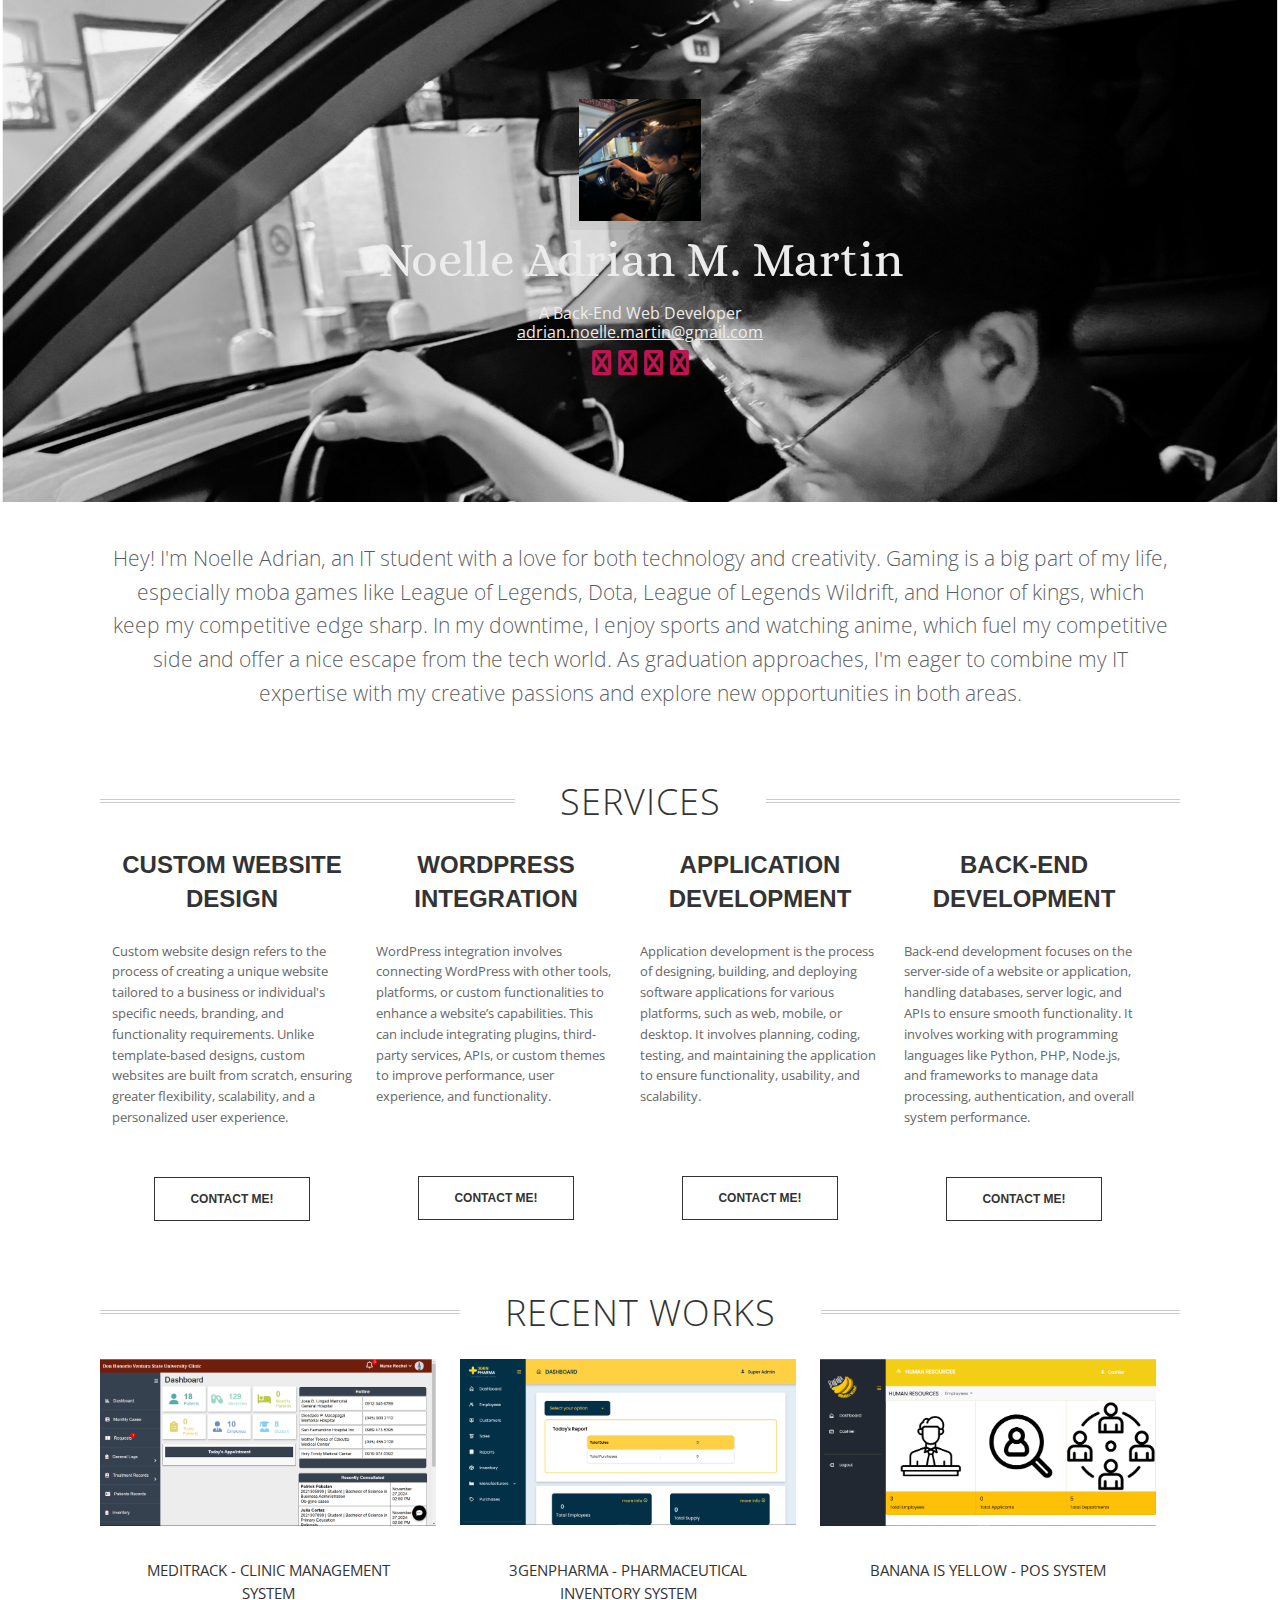
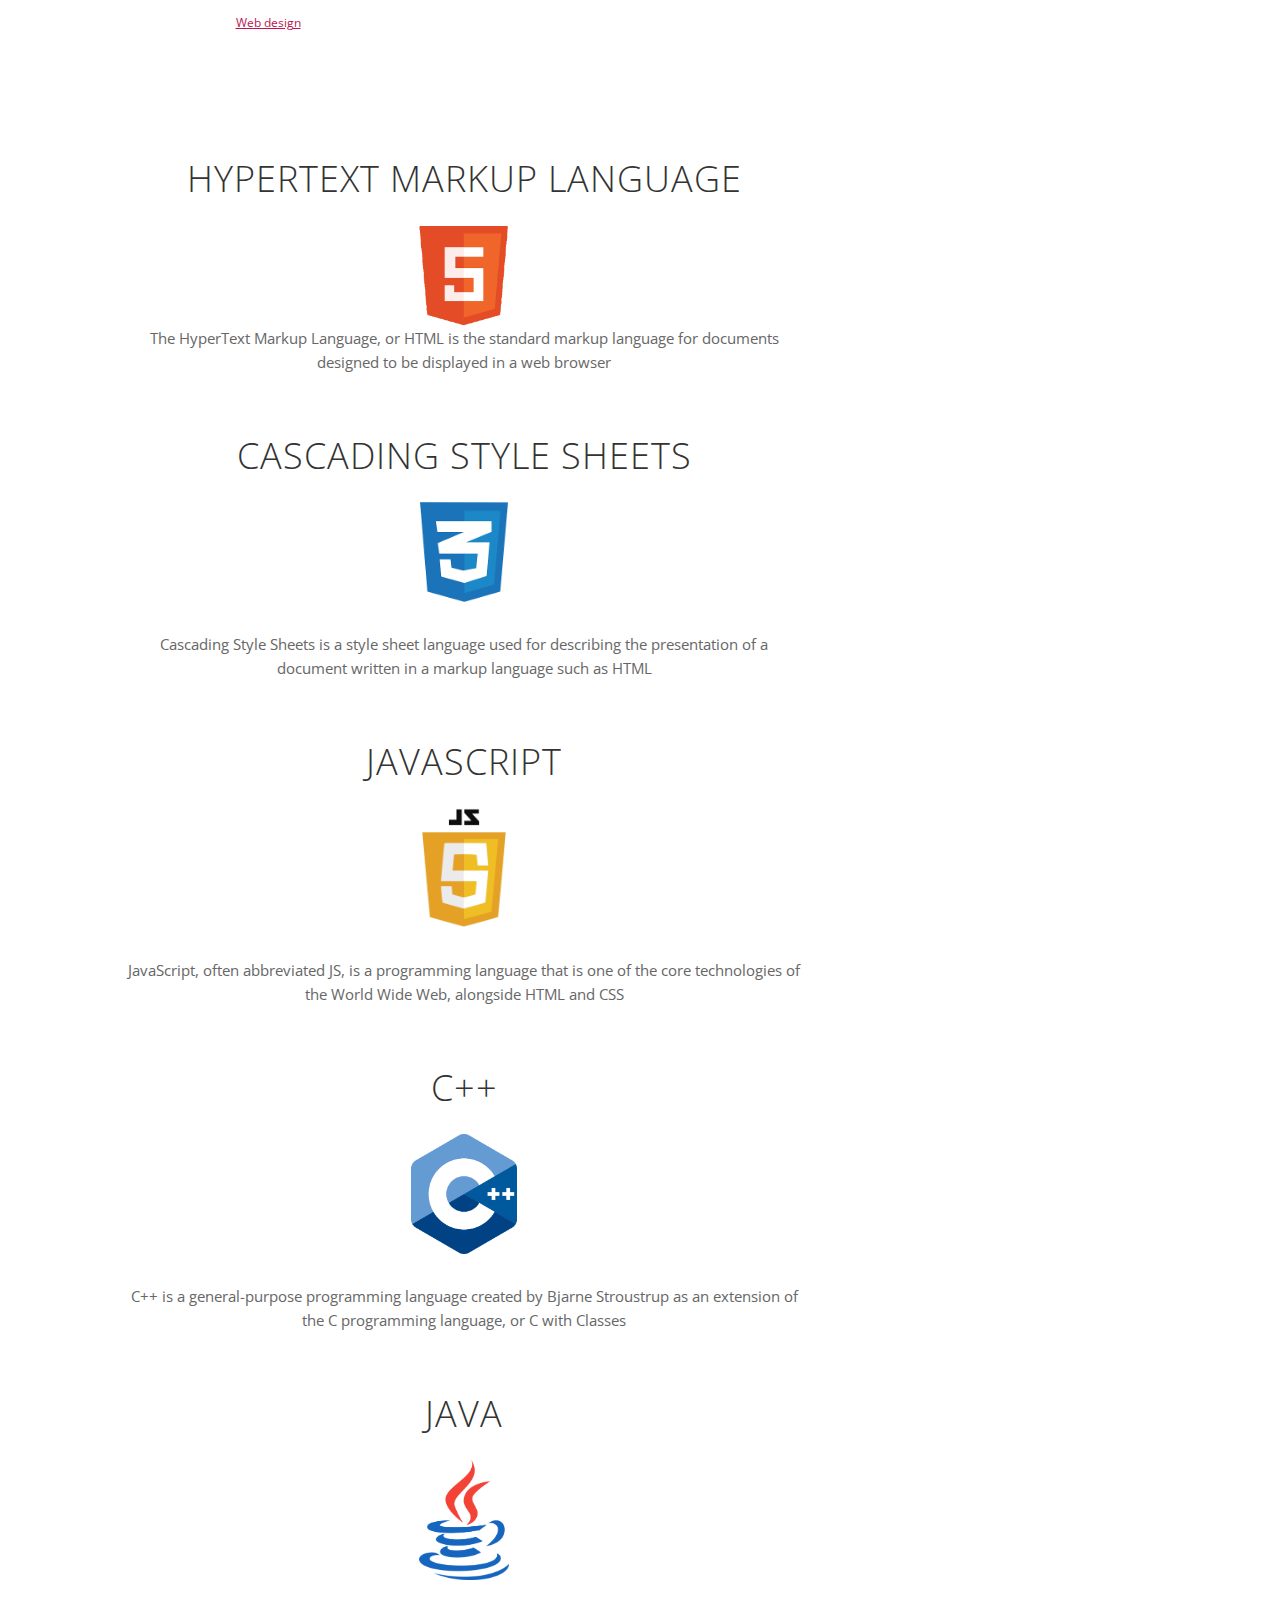
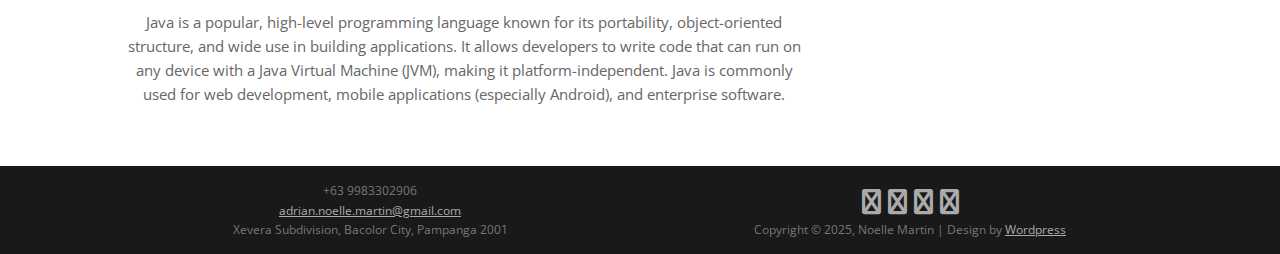
==== index.html @ 041eaebd "still not centered?" ====
<!DOCTYPE html>
<html lang="en">
<head>
	<meta charset="utf-8">
	<meta name="viewport"    content="width=device-width, initial-scale=1.0">
	<meta name="description" content="">
	<meta name="author"     >
	
	<title>Noelle`s Portfolio</title>

	<link rel="shortcut icon" href="assets/images/logo.png">

	<!-- Bootstrap -->
	<link href="https://cdn.jsdelivr.net/npm/bootstrap@5.3.0-alpha1/dist/css/bootstrap.min.css" rel="stylesheet">
	<!-- Icon font -->
	<link rel="icon" href="favicon.ico" type="image/x-icon"/>
	<link rel="shortcut icon" href="favicon.ico" type="image/x-icon"/>
	<link href="https://cdnjs.cloudflare.com/ajax/libs/font-awesome/6.0.0-beta3/css/all.min.css" rel="stylesheet">
	<!-- Fonts -->
	<link rel="stylesheet" href="https://fonts.googleapis.com/css2?family=Alice&family=Open+Sans:wght@300;400;700&display=swap">
	<!-- Custom styles -->
	<link rel="stylesheet" href="assets/css/styles.css">

	<!--[if lt IE 9]> <script src="assets/js/html5shiv.js"></script> <![endif]-->
</head>
<body class="home">

<header id="header">
	<div id="head" class="parallax" parallax-speed="2">
		<h1 id="logo" class="text-center">
			<img class="img-circle" src="assets/images/456413462_8106978022715924_6730389046754157224_n.jpg" alt="">
			<span class="title">Noelle Adrian M. Martin</span>
			<span class="tagline">A Back-End Web Developer<br>
				<a href="">adrian.noelle.martin@gmail.com</a></span>
				<p class="follow-me-icons">
					<a href="https://github.com/noellemrtnn"><i class="fa fa-github fa-2"></i></a>
					<a href="https://www.linkedin.com/in/noellemartin21/"><i class="fa fa-linkedin fa-2"></i></a>
					<a href="https://www.instagram.com/noellemrtnn/"><i class="fa fa-instagram fa-2"></i></a>
					<a href="https://www.facebook.com/noellemartin23/"><i class="fa fa-facebook fa-2"></i></a>
				</p>
		</h1>
	</div>
<!--
	<nav class="navbar navbar-default navbar-sticky">
		<div class="container-fluid">
			
			<div class="navbar-header">
				<button type="button" class="navbar-toggle" data-toggle="collapse" data-target="#bs-example-navbar-collapse-1"> <span class="sr-only">Toggle navigation</span> <span class="icon-bar"></span> <span class="icon-bar"></span> <span class="icon-bar"></span> </button>
			</div>
			
			<div class="navbar-collapse collapse">
				
				<ul class="nav navbar-nav">
					<li class="active"><a href="index.html">Home</a></li>
					<li><a href="about.html">About</a></li>
					<li><a href="blog.html">My Skills</a></li>
				</ul>
			
			</div>		
		</div>	
	</nav>
-->
</header>

<main id="main">

	<div class="container">
		
		<div class="row section topspace">
			<div class="col-md-12">
				<p class="lead text-center text-muted">
					Hey! I'm Noelle Adrian, an IT student with a love for both technology and creativity. 
					Gaming is a big part of my life, especially moba games like League of Legends, 
					Dota, League of Legends Wildrift, and Honor of kings, which keep my competitive edge sharp. In my downtime,
					 I enjoy sports and watching anime, which fuel my competitive side and offer a nice escape 
					 from the tech world. As graduation approaches, I'm eager to combine my IT expertise with 
					 my creative passions and explore new opportunities in both areas.</p>
			</div>
		</div> <!-- / section -->
		
		<div class="row section featured topspace">
			<h2 class="section-title"><span>Services</span></h2>
			<div class="row">
				<div class="col-sm-6 col-md-3">
					<h3 class="text-center">Custom website design</h3>
					<p>Custom website design refers to the process of creating a unique website tailored to 
						a business or individual's specific needs, branding, and functionality requirements. 
						Unlike template-based designs, custom websites are built from scratch, ensuring greater 
						flexibility, scalability, and a personalized user experience.</p><br>
					<p class="text-center"><a href="" class="btn btn-action">Contact Me!</a></p>
				</div>
				<div class="col-sm-6 col-md-3">
					<h3 class="text-center">Wordpress integration</h3>
					<p>WordPress integration involves connecting WordPress with other tools, platforms, or custom 
						functionalities to enhance a website’s capabilities. This can include integrating plugins, 
						third-party services, APIs, or custom themes to improve performance, user experience, and 
						functionality.&nbsp;&nbsp;&nbsp;&nbsp;&nbsp;&nbsp;&nbsp;&nbsp;&nbsp;&nbsp;&nbsp;&nbsp;</p><br><br>
					<p class="text-center"><a href="" class="btn btn-action">Contact Me!</a></p>
				</div>
				<div class="col-sm-6 col-md-3">
					<h3 class="text-center">Application development</h3>
					<p>Application development is the process of designing, building, and deploying software applications 
						for various platforms, such as web, mobile, or desktop. It involves planning, coding, testing, and 
						maintaining the application to ensure functionality, usability, and scalability.</p><br><br>
					<p class="text-center"><a href="" class="btn btn-action">Contact Me!</a></p>
				</div>
				<div class="col-sm-6 col-md-3">
					<h3 class="text-center">Back-End Development</h3>
					<p>Back-end development focuses on the server-side of a website or application, handling databases, 
						server logic, and APIs to ensure smooth functionality. It involves working with programming languages 
						like Python, PHP, Node.js, and frameworks to manage data processing, authentication, and overall system 
						performance.</p><br>
					<p class="text-center"><a href="" class="btn btn-action">Contact Me!</a></p>
				</div>
			</div>
		</div> <!-- / section -->
	
		<div class="row section recentworks topspace">
			
			<h2 class="section-title"><span>Recent Works</span></h2>
			
			<div class="thumbnails recentworks row">
				
				<div class="col-xs-12 col-sm-6 col-md-4 col-lg-4">
					<a class="thumbnail" href="https://dhvsumeditrack.com/">
						<span class="img">
							<img src="assets/images/meditrack.png" alt="">
							<span class="cover"><span class="more">See details &rarr;</span></span>
						</span>
						<span class="title">Meditrack - Clinic Management System</span>
					</a>
					<span class="details"><a href="https://dhvsumeditrack.com/">Web design</a></span>
					<h4></h4>
					<p></p>
				</div>
				
				<div class="col-xs-12 col-sm-6 col-md-4 col-lg-4">
					<a class="thumbnail" href="#">
						<span class="img">
							<img src="assets/images/3genpharma.png" alt="">
							<span class="cover"><span class="more">See details &rarr;</span></span>
						</span>
						<span class="title">3GENPHARMA - pharmaceutical inventory System</span>
					</a>
					<h4></h4>
					<p></p>
				</div>
				
				<div class="col-xs-12 col-sm-6 col-md-4 col-lg-4">
					<a class="thumbnail" href="#">
						<span class="img">
							<img src="assets/images/bananaisyellow.png" alt="">
							<span class="cover"><span class="more">See details &rarr;</span></span>
						</span>
						<span class="title">Banana is yellow - POS System</span>
					</a>
					<h4></h4>
					<p></p>
				</div>

		</div> <!-- /section -->

		<div class="row section topspace">
			
		</div> <!-- /section 

		<div class="row section clients topspace">
			<h2 class="section-title"><span>Clients</span></h2>
			<div class="col-lg-12">
				<p>
					<img src="assets/images/sample_clients.png" alt="">
				</p>
			</div>
		</div>  -->

	</div>	<!-- /container -->
	<div class="container" style="justify-content: center;">
		<div class="row topspace">
			<div class="col-sm-8 col-sm-offset-2">
															
				<article class="post">
					<header class="entry-header">
						<div class="entry-meta"> 
							<span class="posted-on"><time class="entry-date published" date="2013-09-27"></time></span>			
						</div>
						<h1 class="entry-title">HyperText Markup Language</h1>
					</header>
					<div class="entry-content" style="text-align: center;">
						<img src="assets/images/html.png" style="height: 100px;" alt="">
						<p>
							The HyperText Markup Language, or HTML is the standard markup 
							language for documents designed to be displayed in a web browser</p>
					</div>
				</article>
 				
 				<article class="post">
					<header class="entry-header">
 						<div class="entry-meta"> 
 							<span class="posted-on"><time class="entry-date published" date="2013-06-17"></time></span>			
 						</div> 
 						<h1 class="entry-title">Cascading Style Sheets</h1>
					</header> 
					<div class="entry-content" style="text-align: center;"> 
						<p><img alt="" src="assets/images/css.png" style="height: 100px;"></p>
						<p>
							Cascading Style Sheets is a style sheet language used for 
							describing the presentation of a document written in a markup language such 
							as HTML</p>
					</div>
				</article><!-- #post-## -->
											
				<article class="post">
					<header class="entry-header">
 						<div class="entry-meta"> 
 							<span class="posted-on"><time class="entry-date published" date="2013-06-17"></time></span>			
 						</div> 
 						<h1 class="entry-title">JavaScript</h1>
					</header> 
					<div class="entry-content" style="text-align: center;"> 
						<p><img alt="" src="assets/images/javascript.png" style="height: 120px;"></p>
						<p>
							JavaScript, often abbreviated JS, is a programming language that is one of 
							the core technologies of the World Wide Web, alongside HTML and CSS
						</p>
					</div>
				</article><!-- #post-## -->
											
				<article class="post">
					<header class="entry-header"> 
						<div class="entry-meta"> 
							<span class="posted-on"><time class="entry-date published" date="2013-04-04"></time></span>			
						</div>
						<h1 class="entry-title">C++</h1>
					</header>
					<div class="entry-content" style="text-align: center;">
						<p><img alt="" src="assets/images/c++.png" style="height: 120px;"></p>
						<p>C++ is a general-purpose programming language created by Bjarne Stroustrup as 
							an extension of the C programming language, or C with Classes</p>
					</div>
 				</article><!-- #post-## -->
											
				<article class="post">
					<header class="entry-header">
 						<div class="entry-meta"> 
 							<span class="posted-on"><time class="entry-date published" date="2013-03-20"></time></span>			
 						</div>
						<h1 class="entry-title">Java</h1>
					</header>
					<div class="entry-content" style="text-align: center;">
						<p><img alt="" src="assets/images/java.png" style="height: 120px;"></p>
						<p>Java is a popular, high-level programming language known for its portability, 
							object-oriented structure, and wide use in building applications. It allows developers 
							to write code that can run on any device with a Java Virtual Machine (JVM), making it 
							platform-independent. Java is commonly used for web development, mobile applications 
							(especially Android), and enterprise software.</p>
					</div>
				</article><!-- #post-## --> 
			</div> 
		</div>

	</div>

</main>

<footer id="underfooter">
	<div class="container">
		<div class="row">

			<div class="col-md-6 widget">
				<div class="widget-body">
					<p>+63 9983302906<br>
						<a href="mailto:#">adrian.noelle.martin@gmail.com</a><br>
						Xevera Subdivision, Bacolor City, Pampanga 2001
					</p>	
				</div>
			</div>

			<div class="col-md-6 widget">
				<div class="widget-body">
					<p class="text-right">
						
						<p class="follow-me-icons">
							<a href="https://github.com/noellemrtnn"><i class="fa fa-github fa-2"></i></a>
							<a href="https://www.linkedin.com/in/noellemartin21/"><i class="fa fa-linkedin fa-2"></i></a>
							<a href="https://www.instagram.com/noellemrtnn/"><i class="fa fa-instagram fa-2"></i></a>
							<a href="https://www.facebook.com/noellemartin23/"><i class="fa fa-facebook fa-2"></i></a>
						</p>
						Copyright &copy; 2025, Noelle Martin | Design by
						<a href="#" rel="designer">Wordpress</a> </p>
				</div>
			</div>

		</div> <!-- /row of widgets -->
	</div>
</footer>



<!-- JavaScript libs are placed at the end of the document so the pages load faster -->
<script src="https://code.jquery.com/jquery-3.6.0.min.js"></script>
<script src="https://cdn.jsdelivr.net/npm/bootstrap@5.3.0-alpha1/dist/js/bootstrap.bundle.min.js"></script>
<script src="assets/js/html5shiv.js"></script>
<script src="assets/js/template.js"></script>
</body>
</html>
---- assets/css/styles.css ----
html {
  font-size: 100%;
}
body {
  font-size: 15px;
  font-size: 0.9375rem;
  font-family: "Open sans", Helvetica, Arial, sans-serif;
  color: #666666;
  padding: 0;
}
.topspace {
  margin-top: 40px;
}
/*********************************************************************


                            Navigation in header


**********************************************************************/

.navbar {
  border-width: 1px 0;
  -webkit-border-radius: 0;
  -webkit-background-clip: padding-box;
  -moz-border-radius: 0;
  -moz-background-clip: padding;
  border-radius: 0;
  background-clip: padding-box;
  width: 100%;
}
.navbar.stick {
  position: fixed;
  top: 0;
  left: 0;
  opacity: .85;
}
.navbar-collapse {
  -webkit-border-radius: 0;
  -webkit-background-clip: padding-box;
  -moz-border-radius: 0;
  -moz-background-clip: padding;
  border-radius: 0;
  background-clip: padding-box;
  font-family: "Open sans", Helvetica, Arial, sans-serif;
  font-weight: 300;
  text-transform: uppercase;
}
.navbar-collapse .navbar-nav {
  float: none;
  margin: 0 auto;
  text-align: center;
}
.navbar-collapse .navbar-nav > li {
  float: none;
  display: inline-block;
}
.navbar-collapse .navbar-nav > li > a {
  padding: 20px 30px;
}
.dropdown ul.dropdown-menu {
  top: 85%;
  text-align: left;
}
.dropdown ul.dropdown-menu > li > a {
  padding: 5px 30px;
}
.navbar-default {
  background-color: #ffffff;
  border-color: #cccccc;
}
.navbar-default .navbar-nav > li > a {
  color: #454545;
}
.navbar-default .navbar-nav > li > a:hover,
.navbar-default .navbar-nav > li > a:focus {
  color: #000000;
  background-color: #ffffff;
}
.navbar-default .navbar-nav > .active > a,
.navbar-default .navbar-nav > .active > a:hover,
.navbar-default .navbar-nav > .active > a:focus {
  color: #000000;
  background-color: #ffffff;
}
.navbar-default .dropdown ul.dropdown-menu > li > a {
  color: #454545;
}
.navbar-default .dropdown ul.dropdown-menu > li > a:hover {
  background-color: #eeeeee;
  color: #000000;
}
.navbar-default .navbar-toggle {
  border-color: #666666;
}
.navbar-default .navbar-toggle:hover,
.navbar-default .navbar-toggle:focus {
  background-color: #ffffff;
}
.navbar-default .navbar-toggle .icon-bar {
  background-color: #333333;
}
.navbar-default .navbar-collapse,
.navbar-default .navbar-form {
  border-color: #cccccc;
}
.navbar-default .navbar-nav > .open > a,
.navbar-default .navbar-nav > .open > a:hover,
.navbar-default .navbar-nav > .open > a:focus {
  background-color: #ffffff;
  color: #000000;
}
/****************************************************************************************


                                     Sidebar special Nav


*****************************************************************************************/
.nav-side {
  font-size: 24px;
  font-size: 1.5rem;
  font-weight: 300;
  margin-top: -0.37em;
}
.nav-side > li > a {
  padding-top: 5px;
  padding-bottom: 5px;
  color: #f392b4;
}
.nav-side > li > a:hover {
  color: #bd1550;
  background: none;
}
.nav-side > li.active > a {
  color: #bd1550;
}
/*********************************************************************


                                TYPOGRAPHY


**********************************************************************/
p {
  line-height: 1.6em;
  margin: 0 0 30px 0;
}
ul,
ol {
  line-height: 1.6em;
  margin: 0 0 30px 0;
}
blockquote {
  padding: 10px 20px;
  margin: 0 0 30px;
  border-left: 5px solid #eee;
}
h1,
h2,
h3,
h4,
h5,
h6,
.h1,
.h2,
.h3,
.h4,
.h5,
.h6 {
  font-family: "Open sans", Helvetica, Arial, sans-serif;
  font-weight: 400;
  color: #333333;
}
h1 {
  font-size: 40px;
  font-size: 2.5rem;
}
h2 {
  font-size: 36px;
  font-size: 2.25rem;
}
h3 {
  font-size: 30px;
  font-size: 1.875rem;
}
h4 {
  font-size: 24px;
  font-size: 1.5rem;
}
h5 {
  font-size: 20px;
  font-size: 1.25rem;
}
a {
  color: #bd1550;
}
a:hover {
  color: #e93675;
}
.lead {
  font-weight: 300;
  font-size: 21px;
  font-size: 1.3125rem;
}
.text-msg {
  line-height: 1.7em;
  color: #b3b3b3;
  font-weight: 300;
  text-transform: capitalize;
  margin-top: -0.23em;
}
.size-auto,
.size-full,
.size-large,
.size-medium,
.size-thumbnail {
  max-width: 100%;
  height: auto;
}
/*********************************************************************


                                HEADER


**********************************************************************/
#head {
  background: #f4f4f4 url(../images/11.png) top center;
  background-size: cover;
  color: #7C7C7C;
  padding: 30px 0 35px 0;
}
#head img.img-circle {
  display: block;
  width: 140px;
  height: 140px;
  overflow: hidden;
  border: 9px solid rgba(0, 0, 0, 0.05);
  margin: 0 auto;
}
#head .title {
  font-family: Alice, Georgia, serif;
  font-size: 49px;
  font-size: 3.0625rem;
  color:#ececec;
}
#head .title a {
  text-decoration: none;
  color: #333333;
}
#head .tagline {
  display: block;
  font-size: 14px;
  font-size: 0.875rem;
  line-height: 1.2em;
  color: #ececec;
  margin: 5px 0 0;
}
#head .tagline b {
  font-weight: normal;
}
#head .tagline a {
  color: #ececec;
}
.home #head {
  padding: 90px 0;
}
.home #head .title {
  font-size: 49px;
  font-size: 3.0625rem;
}
.home #head .tagline {
  font-size: 16px;
  font-size: 1rem;
  margin: 15px 0 0;
}
/*********************************************************************


                                CONTENT


**********************************************************************/
img {
  max-width: 100%;
}
.btn {
  font-size: 12px;
  font-size: 0.75rem;
  text-decoration: none;
  text-transform: uppercase;
  font-family: "Helvetica Neue", Helvetica, Arial, sans-serif;
  color: #333;
  -webkit-border-radius: 0px;
  -webkit-background-clip: padding-box;
  -moz-border-radius: 0px;
  -moz-background-clip: padding;
  border-radius: 0px;
  background-clip: padding-box;
  -webkit-transition-property: all;
  -moz-transition-property: all;
  -o-transition-property: all;
  -ms-transition-property: all;
  transition-property: all;
  -webkit-transition-duration: 0.2s;
  -moz-transition-duration: 0.2s;
  -o-transition-duration: 0.2s;
  transition-duration: 0.2s;
  border: 0 none;
  padding: 12px 35px;
  text-shadow: 0 1px 0px #780d33;
}
.btn-primary {
  color: #fff;
  background-color: #bd1550;
}
.btn-primary:hover,
.btn-primary:focus,
.btn-primary:active,
.btn-primary.active {
  color: #fff;
  background-color: #e61f65;
}
.btn-action {
  font-weight: bold;
  background: transparent!important;
  border: 1px solid #333;
  text-shadow: none;
}
.btn-action:hover,
.btn-action:focus,
.btn-action:active,
.btn-action.active {
  color: #bd1550;
  border-color: #bd1550;
}
.btn-lg {
  padding: 15px 60px;
  font-size: 12px;
  line-height: 1.33;
  font-weight: bold;
}
.panel-cta {
  box-shadow: 0 0 0 1px #e1e1e1, 0 0 0 3px #fff, 0 0 0 4px #e1e1e1;
  background: #f3f3f3;
  -webkit-border-radius: 0;
  -webkit-background-clip: padding-box;
  -moz-border-radius: 0;
  -moz-background-clip: padding;
  border-radius: 0;
  background-clip: padding-box;
}
.panel-cta p,
.panel-cta h3,
.panel-cta h4,
.panel-cta h5,
.panel-cta h6 {
  margin: 0;
}
.panel-cta .panel-body {
  padding: 35px;
}
/* Section - Featured */
.featured {
  font-size: 13px;
  font-size: 0.8125rem;
}
.featured h3 {
  font-weight: bold;
  font-family: "Helvetica Neue", Helvetica, Arial, sans-serif;
  font-size: 24px;
  font-size: 1.5rem;
  text-transform: uppercase;
  line-height: 1.4em;
  vertical-align: middle;
  margin: 0 0 25px 0;
}
/* Section - Recent works */
.thumbnails {
  padding: 0;
}
.thumbnails li {
  margin-bottom: 30px;
}
.thumbnails .details {
  display: block;
  text-align: center;
  font-size: 12px;
  font-size: 0.75rem;
}
.thumbnail {
  display: block;
  -webkit-border-radius: 0;
  -webkit-background-clip: padding-box;
  -moz-border-radius: 0;
  -moz-background-clip: padding;
  border-radius: 0;
  background-clip: padding-box;
  border: 0 none;
  margin-bottom: 10px;
  padding: 0;
  text-align: center;
  text-decoration: none;
  color: #333;
}
.thumbnail .img {
  display: block;
  width: 100%;
  overflow: hidden;
  height: 180px;
  margin: 0 0 20px;
  position: relative;
}
.thumbnail .title {
  text-transform: uppercase;
  margin: 0 2em;
  display: block;
  text-indent: 0;
}
.thumbnail .cover {
  position: absolute;
  display: block;
  opacity: 0;
  width: 100%;
  height: 180px;
  background-color: rgba(255, 255, 255, 0.8);
  -webkit-transition-property: all;
  -moz-transition-property: all;
  -o-transition-property: all;
  -ms-transition-property: all;
  transition-property: all;
  -webkit-transition-duration: 550ms;
  -moz-transition-duration: 550ms;
  -o-transition-duration: 550ms;
  transition-duration: 550ms;
}
.thumbnail .cover .more {
  position: absolute;
  bottom: 15px;
  right: 0;
  height: 32px;
  line-height: 32px;
  padding: 0 20px;
  -webkit-border-radius: 1px 0 0 1px;
  -webkit-background-clip: padding-box;
  -moz-border-radius: 1px 0 0 1px;
  -moz-background-clip: padding;
  border-radius: 1px 0 0 1px;
  background-clip: padding-box;
  font-size: 12px;
  font-size: 0.75rem;
  text-transform: uppercase;
  text-shadow: 0 1px 0px #780d33;
  background: #bd1550;
  color: white;
}
.thumbnail img {
  width: 100%;
  position: absolute;
  top: 0;
  left: 0;
}
.thumbnail:hover {
  color: #333;
  text-decoration: none;
}
.thumbnail:hover img {
  -webkit-filter: saturate(0%);
}
.thumbnail:hover .cover {
  opacity: 1;
}
/* pagination */
.pagination > li > a {
  color: #808080;
  border: 0 none;
  font-size: 20px;
  font-size: 1.25rem;
  font-family: Georgia, serif;
}
.pagination > li > a:hover {
  color: #000000;
  background: none;
}
.pagination > li.active > a {
  color: #333333;
  background: none;
}
.pagination > li.active > a:hover {
  color: #000000;
  background: none;
}
/*********************************************************************


                                 BLOG


**********************************************************************/
.section-title,
.entry-title {
  display: block;
  width: 100%;
  overflow: hidden;
  margin: 0px 0 25px;
  text-align: center;
  font-weight: 300;
  text-transform: uppercase;
  font-size: 36px;
  font-size: 2.25rem;
  letter-spacing: 1px;
}
.section-title a,
.entry-title a {
  color: #333333;
}
.section-title span,
.entry-title span {
  display: inline-block;
  position: relative;
}
.section-title span:before,
.entry-title span:before,
.section-title span:after,
.entry-title span:after {
  content: "";
  position: absolute;
  height: 4px;
  top: .53em;
  width: 400%;
  border-bottom: 1px solid #ccc;
  border-top: 1px solid #ccc;
}
.section-title span:before,
.entry-title span:before {
  right: 100%;
  margin-right: 45px;
}
.section-title span:after,
.entry-title span:after {
  left: 100%;
  margin-left: 45px;
}
.entry-header .entry-meta {
  text-align: center;
  font-family: Georgia, serif;
  font-size: 18px;
  font-size: 1.125rem;
  font-style: italic;
  font-weight: normal;
  color: #a5a5a5;
  margin: 0 0 15px 0;
}
.entry-header .entry-meta a {
  color: #a5a5a5;
}
.entry-content {
  margin: 0 0 60px 0;
}
.entry-content h2 {
  line-height: 1.2;
  font-size: 30px;
  font-size: 1.875rem;
  padding-top: 20px;
  margin-bottom: 20px;
}
.meta-nav,
.more-link {
  font-family: Georgia, serif;
  font-style: italic;
  font-weight: bold;
  color: #666666;
  text-decoration: none;
}
.meta-nav:hover,
.more-link:hover {
  color: #333333;
  text-decoration: underline;
}
.more-link {
  display: block;
  width: 100%;
  text-align: right;
}
/* Posts navigation */
#nav-below {
  position: fixed;
  top: 48%;
}
#nav-below .meta-nav {
  display: block;
  padding: 27px 7px;
  background: #444;
  color: #fff;
  -webkit-border-radius: 3px;
  -webkit-background-clip: padding-box;
  -moz-border-radius: 3px;
  -moz-background-clip: padding;
  border-radius: 3px;
  background-clip: padding-box;
  font-family: "Open sans", Helvetica, Arial, sans-serif;
  font-style: normal;
  font-weight: normal;
  text-decoration: none;
  opacity: 0.2;
}
#nav-below .meta-nav:hover {
  text-decoration: none;
  color: #333;
}
#nav-below .nav-next {
  position: fixed;
  right: -3px;
}
#nav-below .nav-previous {
  position: fixed;
  left: -3px;
}
#nav-below b {
  display: none;
}
footer.entry-meta {
  border-top: 1px solid #ccc;
  border-bottom: 1px solid #ccc;
  margin: 0 0 35px 0;
  padding: 2px 0;
  color: #888888;
  font-size: 12px;
  font-size: 0.75rem;
}
footer.entry-meta a {
  color: #333333;
}
footer.entry-meta .meta-in {
  border-top: 1px solid #ccc;
  border-bottom: 1px solid #ccc;
  padding: 10px 0;
}
.page-header {
  padding-bottom: 0;
  margin: 0;
  border-bottom: none;
  text-align: left;
}
.page-header .page-title {
  margin-top: 0;
  margin-bottom: 30px;
}
/*********************************************************************


                                COMMENTS


**********************************************************************/
#comments {
  font-size: 13px;
  font-size: 0.8125rem;
}
#comments .comments-title {
  margin: 0 0 5px 0;
}
#comments .leave-comment {
  display: block;
  margin: 0 0 40px 0;
}
#comments ul,
#comments ol {
  margin: 0;
  padding: 0;
}
#comments .comment {
  margin: 0;
  padding: 0;
  list-style: none;
  clear: both;
}
#comments .comments-title {
  text-shadow: none;
  margin-bottom: 0;
}
#comments .avatar {
  float: left;
  width: 70px;
  height: 70px;
  margin-bottom: 30px;
  border: 5px solid #eeeeee;
  -webkit-border-radius: 50%;
  -webkit-background-clip: padding-box;
  -moz-border-radius: 50%;
  -moz-background-clip: padding;
  border-radius: 50%;
  background-clip: padding-box;
}
#comments .children {
  margin: 0 0 0 90px;
}
#comments .comment-meta {
  margin: 0 0 0 90px;
}
#comments .comment-meta a {
  color: #333333;
}
#comments .comment-meta a:hover {
  color: #bd1550;
}
#comments .comment-meta .author {
  margin: 0 20px 0 0;
  font-weight: bold;
}
#comments .comment-meta .date {
  margin: 0 20px 0 0;
}
#comments .comment-meta .date a {
  color: #666666;
}
#comments .comment-meta .reply {
  float: right;
}
#comments .comment-body {
  margin: 0 0 35px 90px;
}
.comment-navigation {
  width: 100%;
  border-top: 1px solid #ccc;
  padding: 2px 0 0 0;
}
.comment-navigation .nav-content {
  border-top: 1px solid #ccc;
  width: 100%;
  padding: 10px 0 0 0;
}
.comment-navigation .nav-previous {
  float: left;
  width: 50%;
}
.comment-navigation .nav-next {
  float: right;
  width: 50%;
  text-align: right;
}
#respond {
  margin: 55px 0 0 0;
}
/*********************************************************************


                                FOOTER


**********************************************************************/
#footer {
  background: #232323;
  padding: 30px 0 0 0;
  font-size: 12px;
  color: #999;
}
#footer a {
  color: #ccc;
}
#footer a:hover {
  color: #fff;
}
#footer h3.widget-title {
  font-size: 15px;
  font-size: 0.9375rem;
  text-transform: uppercase;
  color: #ccc;
  margin: 0 0 20px;
}
#underfooter {
  background: #191919;
  padding: 15px 0;
  color: #777;
  font-size: 12px;
  text-align: center;
}
#underfooter a {
  color: #aaa;
}
#underfooter a:hover {
  color: #fff;
}
#underfooter p {
  margin: 0;
}
.follow-me-icons {
  font-size: 25px;
}
/* Max page width
/////////////////////////////////////////////////////////////////////*/
@media (min-width: 1200px) {
  .container {
    max-width: 1080px;
  }
}
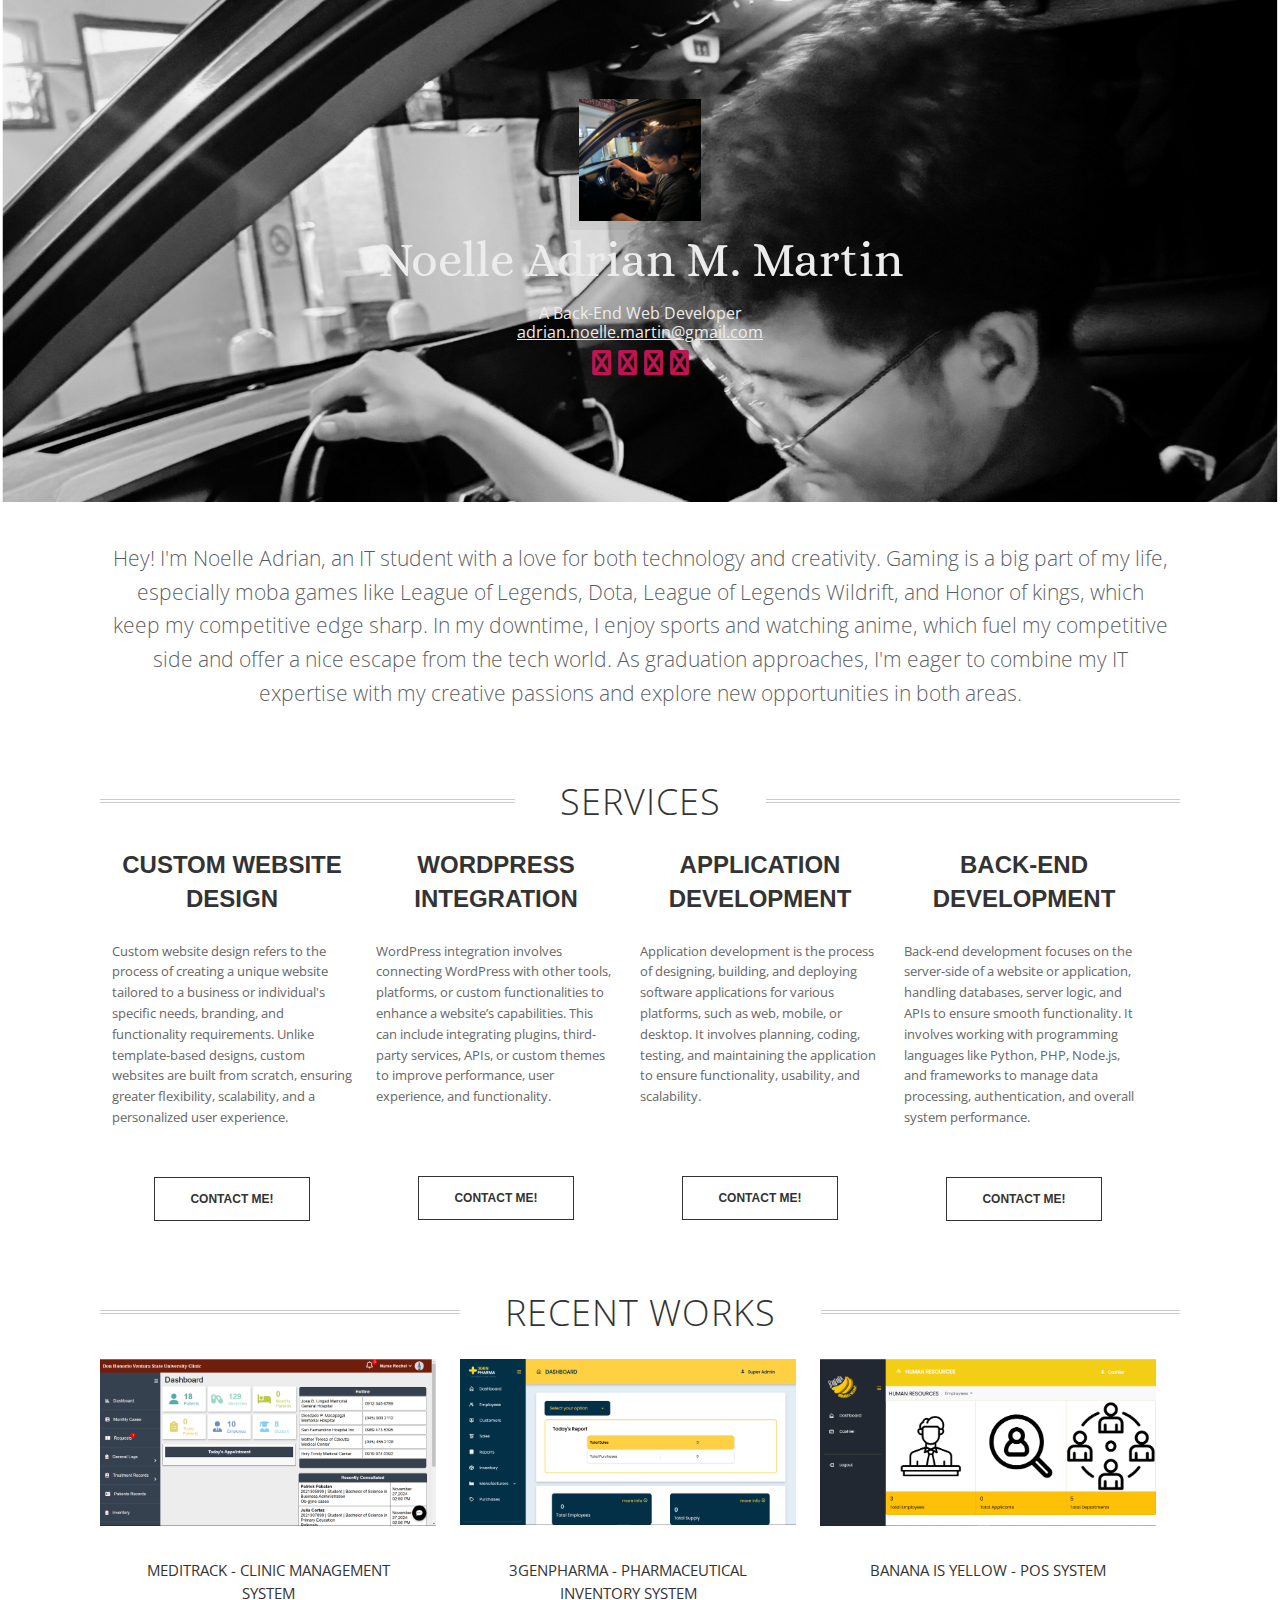
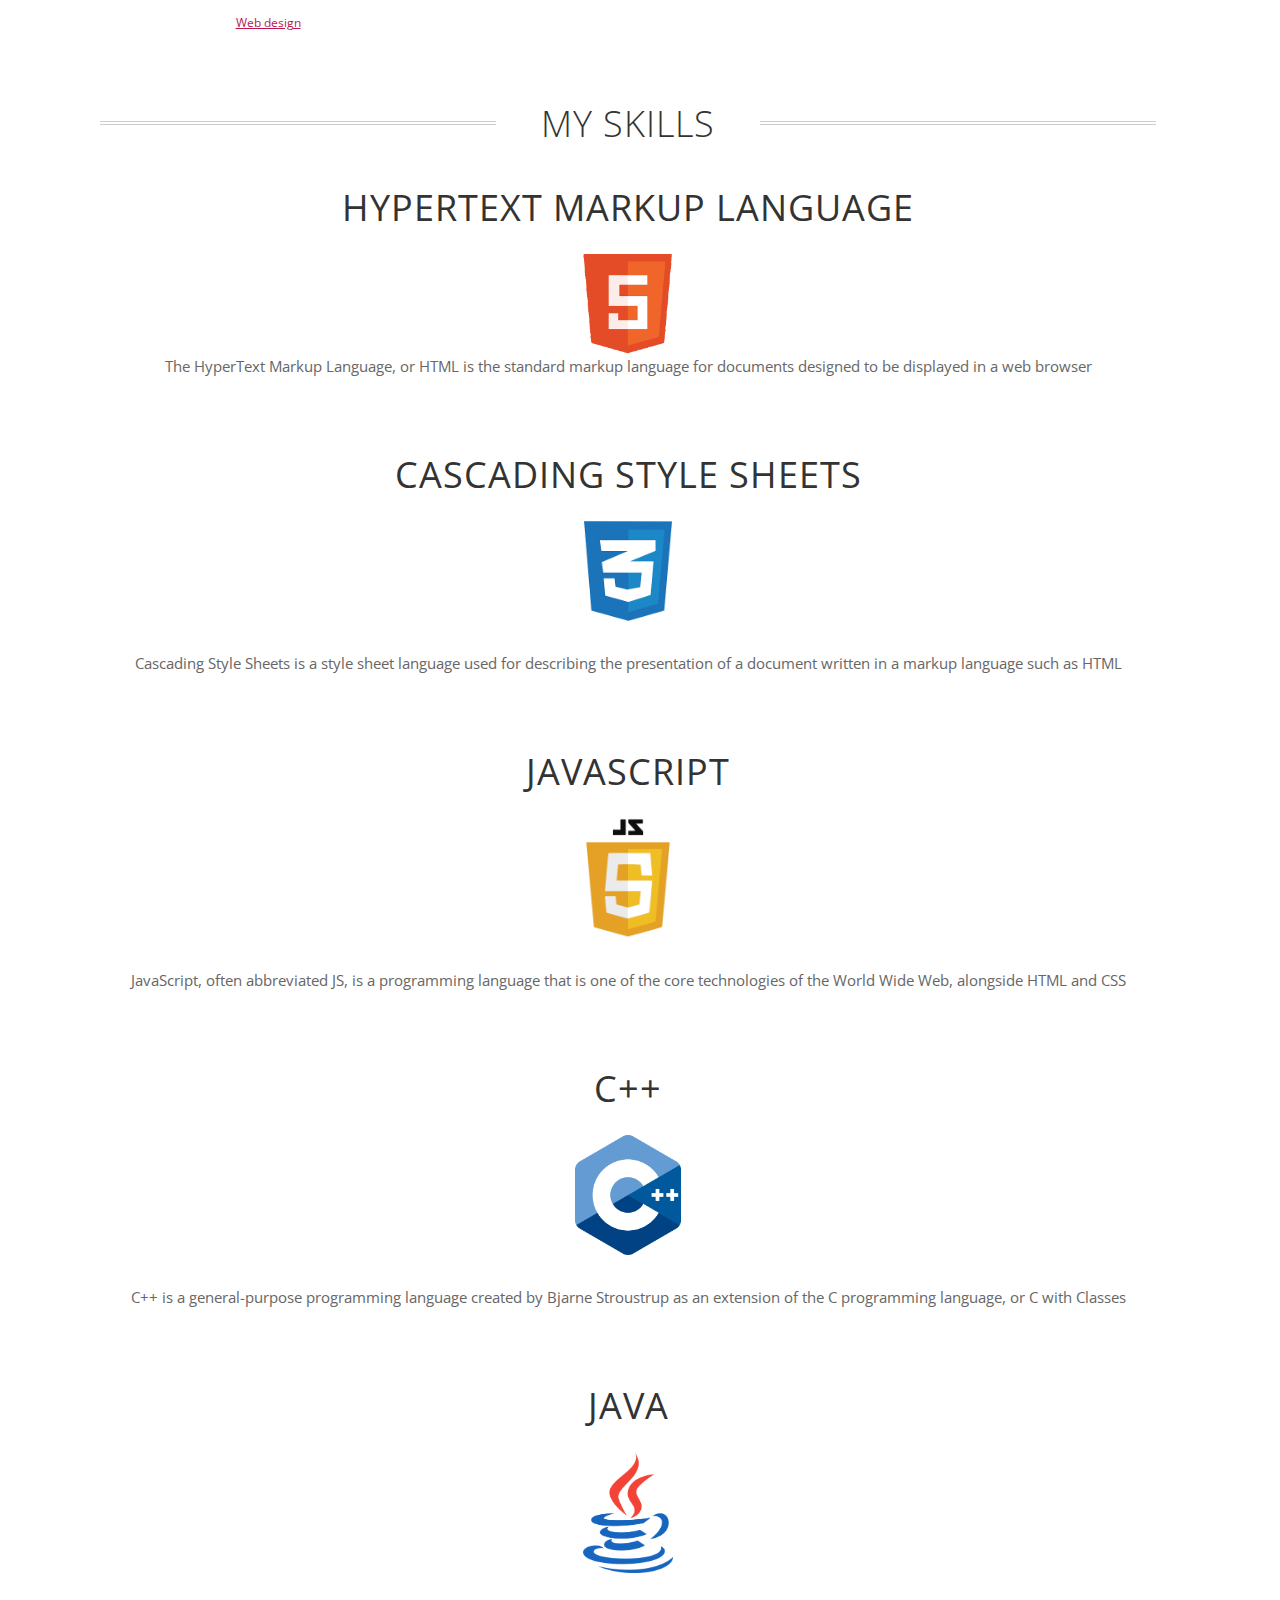
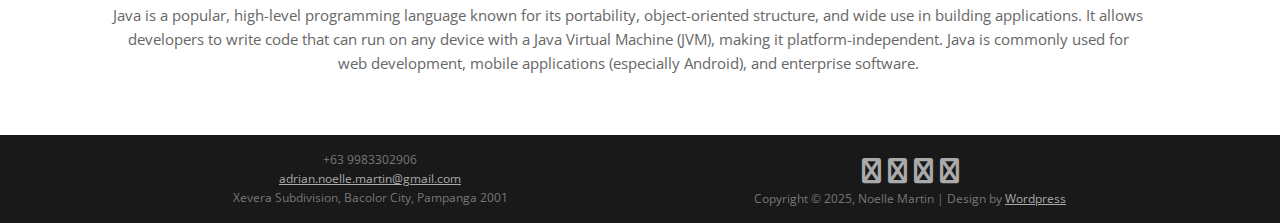
==== commit c71621f1: "FINAL" ====
--- a/index.html
+++ b/index.html
@@ -161,8 +161,88 @@
 		</div> <!-- /section -->
 
 		<div class="row section topspace">
-			
-		</div> <!-- /section 
+
+			<h2 class="section-title"><span>My Skills</span></h2>
+
+			<article class="post">
+				<header class="entry-header">
+					<div class="entry-meta"> 
+						<span class="posted-on"><time class="entry-date published" date="2013-09-27"></time></span>			
+					</div>
+					<h1 class="entry-title"><b>HyperText Markup Language</b></h1>
+				</header>
+				<div class="entry-content" style="text-align: center;">
+					<img src="assets/images/html.png" style="height: 100px;" alt="">
+					<p>
+						The HyperText Markup Language, or HTML is the standard markup 
+						language for documents designed to be displayed in a web browser</p>
+				</div>
+			</article>
+			 
+			 <article class="post">
+				<header class="entry-header">
+					 <div class="entry-meta"> 
+						 <span class="posted-on"><time class="entry-date published" date="2013-06-17"></time></span>			
+					 </div> 
+					 <h1 class="entry-title"><b>Cascading Style Sheets</b></h1>
+				</header> 
+				<div class="entry-content" style="text-align: center;"> 
+					<p><img alt="" src="assets/images/css.png" style="height: 100px;"></p>
+					<p>
+						Cascading Style Sheets is a style sheet language used for 
+						describing the presentation of a document written in a markup language such 
+						as HTML</p>
+				</div>
+			</article><!-- #post-## -->
+										
+			<article class="post">
+				<header class="entry-header">
+					 <div class="entry-meta"> 
+						 <span class="posted-on"><time class="entry-date published" date="2013-06-17"></time></span>			
+					 </div> 
+					 <h1 class="entry-title"><b>JavaScript</b></h1>
+				</header> 
+				<div class="entry-content" style="text-align: center;"> 
+					<p><img alt="" src="assets/images/javascript.png" style="height: 120px;"></p>
+					<p>
+						JavaScript, often abbreviated JS, is a programming language that is one of 
+						the core technologies of the World Wide Web, alongside HTML and CSS
+					</p>
+				</div>
+			</article><!-- #post-## -->
+										
+			<article class="post">
+				<header class="entry-header"> 
+					<div class="entry-meta"> 
+						<span class="posted-on"><time class="entry-date published" date="2013-04-04"></time></span>			
+					</div>
+					<h1 class="entry-title"><b>C++</b></h1>
+				</header>
+				<div class="entry-content" style="text-align: center;">
+					<p><img alt="" src="assets/images/c++.png" style="height: 120px;"></p>
+					<p>C++ is a general-purpose programming language created by Bjarne Stroustrup as 
+						an extension of the C programming language, or C with Classes</p>
+				</div>
+			 </article><!-- #post-## -->
+										
+			<article class="post">
+				<header class="entry-header">
+					 <div class="entry-meta"> 
+						 <span class="posted-on"><time class="entry-date published" date="2013-03-20"></time></span>			
+					 </div>
+					<h1 class="entry-title"><b>Java</b></h1>
+				</header>
+				<div class="entry-content" style="text-align: center;">
+					<p><img alt="" src="assets/images/java.png" style="height: 120px;"></p>
+					<p>Java is a popular, high-level programming language known for its portability, 
+						object-oriented structure, and wide use in building applications. It allows developers 
+						to write code that can run on any device with a Java Virtual Machine (JVM), making it 
+						platform-independent. Java is commonly used for web development, mobile applications 
+						(especially Android), and enterprise software.</p>
+				</div>
+			</article>
+			
+		</div> 		<!-- /section 
 
 		<div class="row section clients topspace">
 			<h2 class="section-title"><span>Clients</span></h2>
@@ -174,91 +254,6 @@
 		</div>  -->
 
 	</div>	<!-- /container -->
-	<div class="container" style="justify-content: center;">
-		<div class="row topspace">
-			<div class="col-sm-8 col-sm-offset-2">
-															
-				<article class="post">
-					<header class="entry-header">
-						<div class="entry-meta"> 
-							<span class="posted-on"><time class="entry-date published" date="2013-09-27"></time></span>			
-						</div>
-						<h1 class="entry-title">HyperText Markup Language</h1>
-					</header>
-					<div class="entry-content" style="text-align: center;">
-						<img src="assets/images/html.png" style="height: 100px;" alt="">
-						<p>
-							The HyperText Markup Language, or HTML is the standard markup 
-							language for documents designed to be displayed in a web browser</p>
-					</div>
-				</article>
- 				
- 				<article class="post">
-					<header class="entry-header">
- 						<div class="entry-meta"> 
- 							<span class="posted-on"><time class="entry-date published" date="2013-06-17"></time></span>			
- 						</div> 
- 						<h1 class="entry-title">Cascading Style Sheets</h1>
-					</header> 
-					<div class="entry-content" style="text-align: center;"> 
-						<p><img alt="" src="assets/images/css.png" style="height: 100px;"></p>
-						<p>
-							Cascading Style Sheets is a style sheet language used for 
-							describing the presentation of a document written in a markup language such 
-							as HTML</p>
-					</div>
-				</article><!-- #post-## -->
-											
-				<article class="post">
-					<header class="entry-header">
- 						<div class="entry-meta"> 
- 							<span class="posted-on"><time class="entry-date published" date="2013-06-17"></time></span>			
- 						</div> 
- 						<h1 class="entry-title">JavaScript</h1>
-					</header> 
-					<div class="entry-content" style="text-align: center;"> 
-						<p><img alt="" src="assets/images/javascript.png" style="height: 120px;"></p>
-						<p>
-							JavaScript, often abbreviated JS, is a programming language that is one of 
-							the core technologies of the World Wide Web, alongside HTML and CSS
-						</p>
-					</div>
-				</article><!-- #post-## -->
-											
-				<article class="post">
-					<header class="entry-header"> 
-						<div class="entry-meta"> 
-							<span class="posted-on"><time class="entry-date published" date="2013-04-04"></time></span>			
-						</div>
-						<h1 class="entry-title">C++</h1>
-					</header>
-					<div class="entry-content" style="text-align: center;">
-						<p><img alt="" src="assets/images/c++.png" style="height: 120px;"></p>
-						<p>C++ is a general-purpose programming language created by Bjarne Stroustrup as 
-							an extension of the C programming language, or C with Classes</p>
-					</div>
- 				</article><!-- #post-## -->
-											
-				<article class="post">
-					<header class="entry-header">
- 						<div class="entry-meta"> 
- 							<span class="posted-on"><time class="entry-date published" date="2013-03-20"></time></span>			
- 						</div>
-						<h1 class="entry-title">Java</h1>
-					</header>
-					<div class="entry-content" style="text-align: center;">
-						<p><img alt="" src="assets/images/java.png" style="height: 120px;"></p>
-						<p>Java is a popular, high-level programming language known for its portability, 
-							object-oriented structure, and wide use in building applications. It allows developers 
-							to write code that can run on any device with a Java Virtual Machine (JVM), making it 
-							platform-independent. Java is commonly used for web development, mobile applications 
-							(especially Android), and enterprise software.</p>
-					</div>
-				</article><!-- #post-## --> 
-			</div> 
-		</div>
-
-	</div>
 
 </main>
 
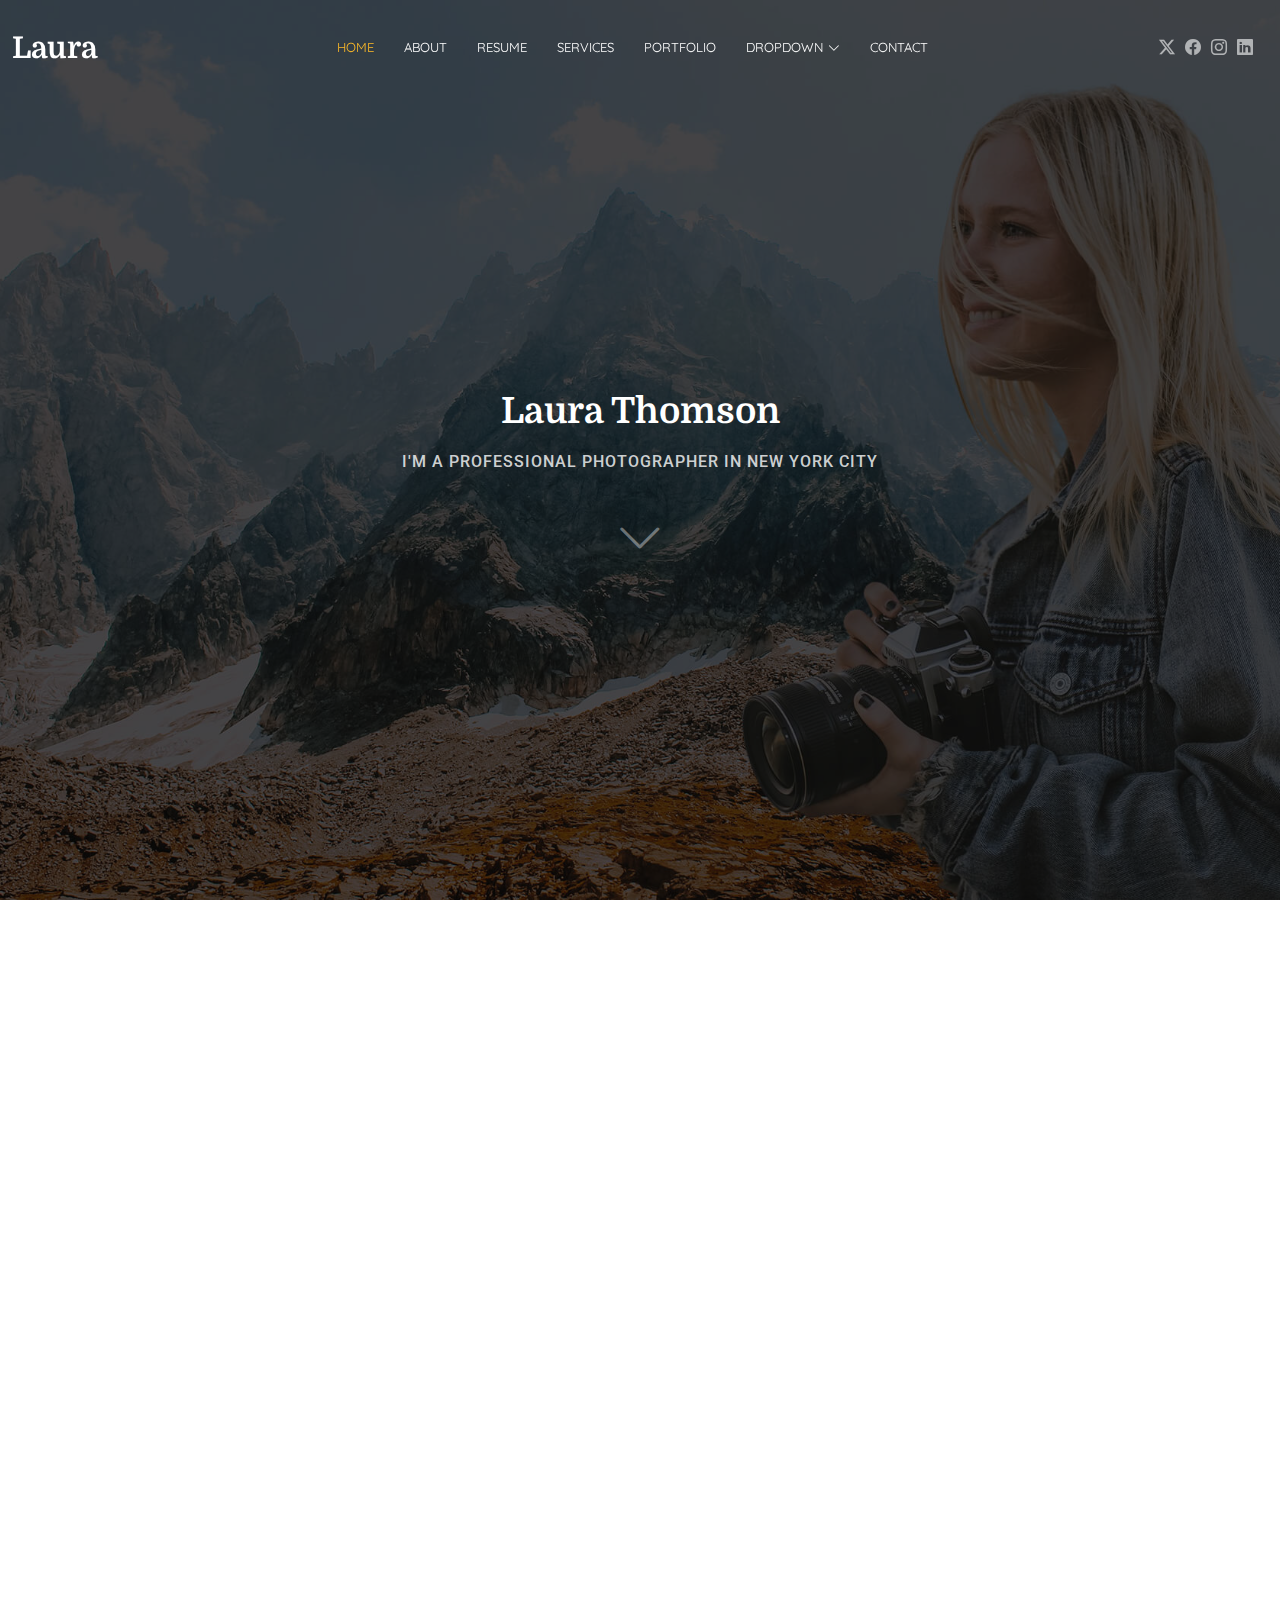
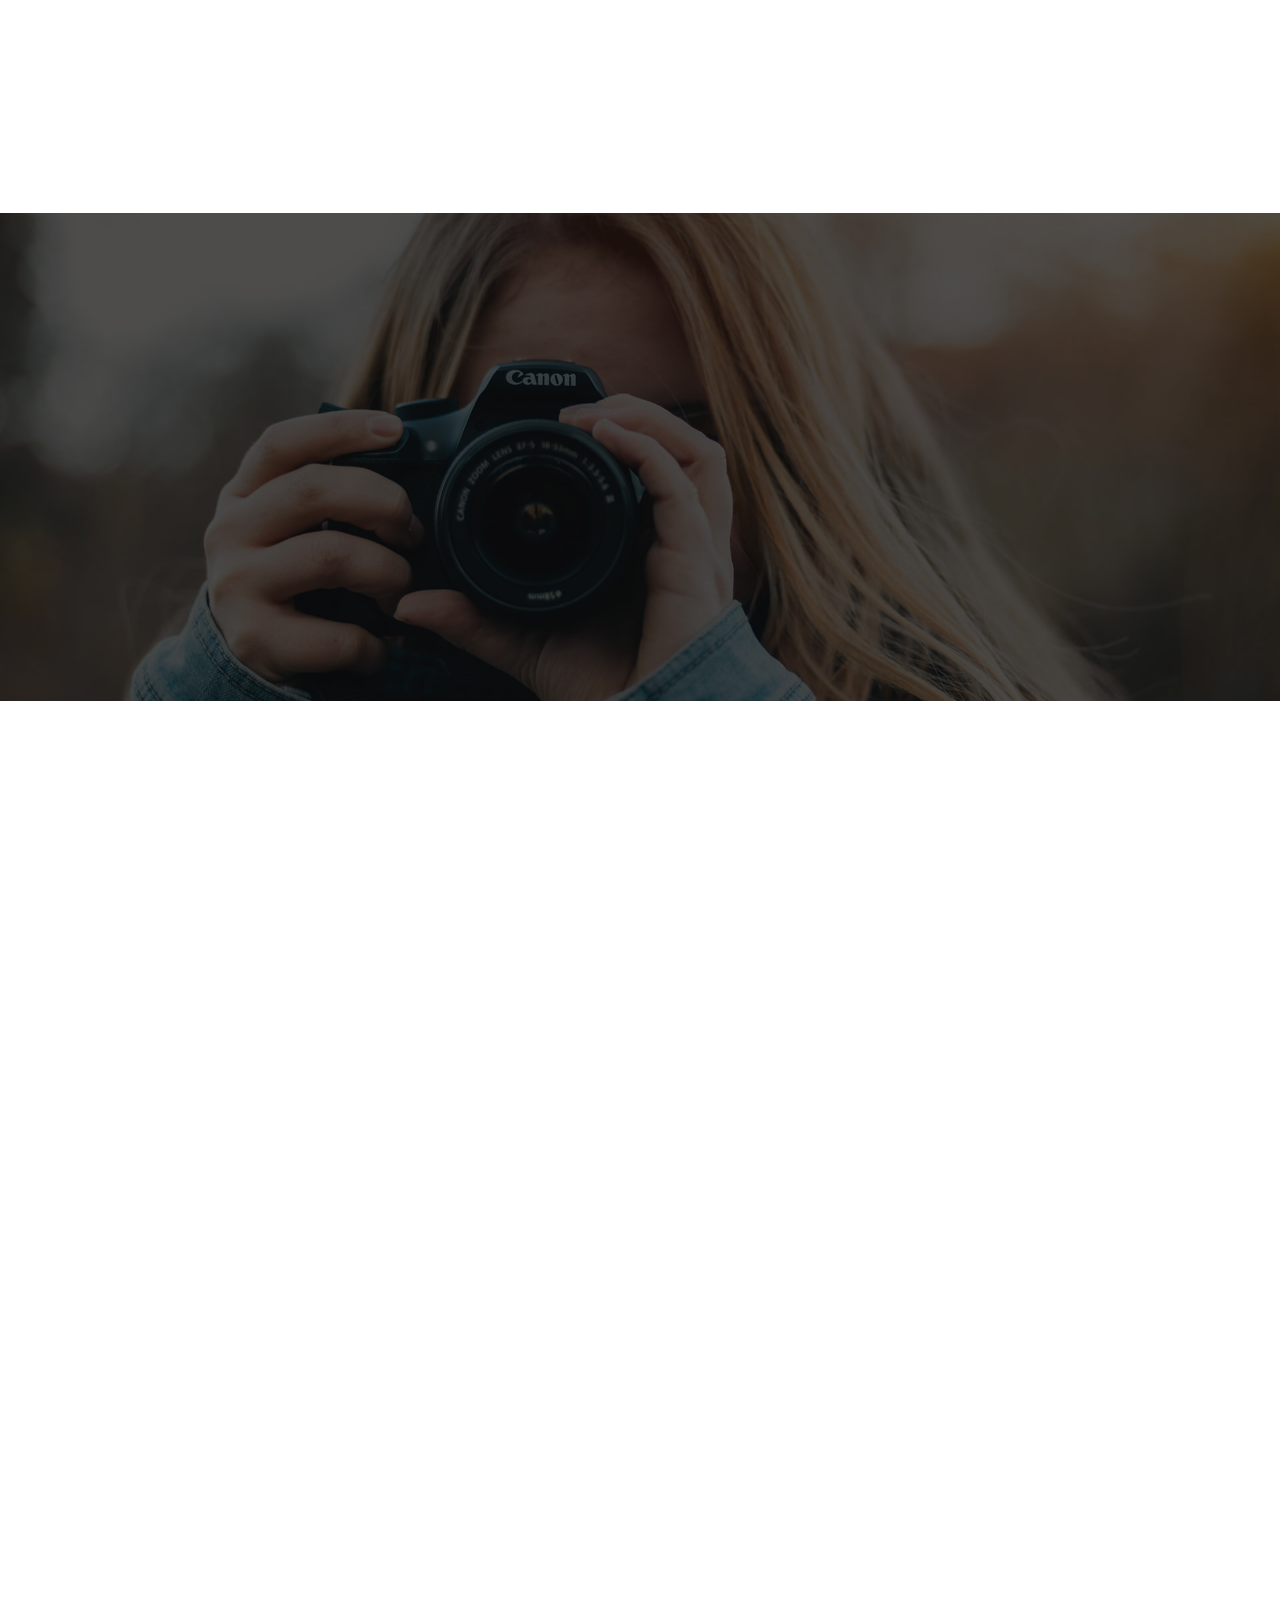
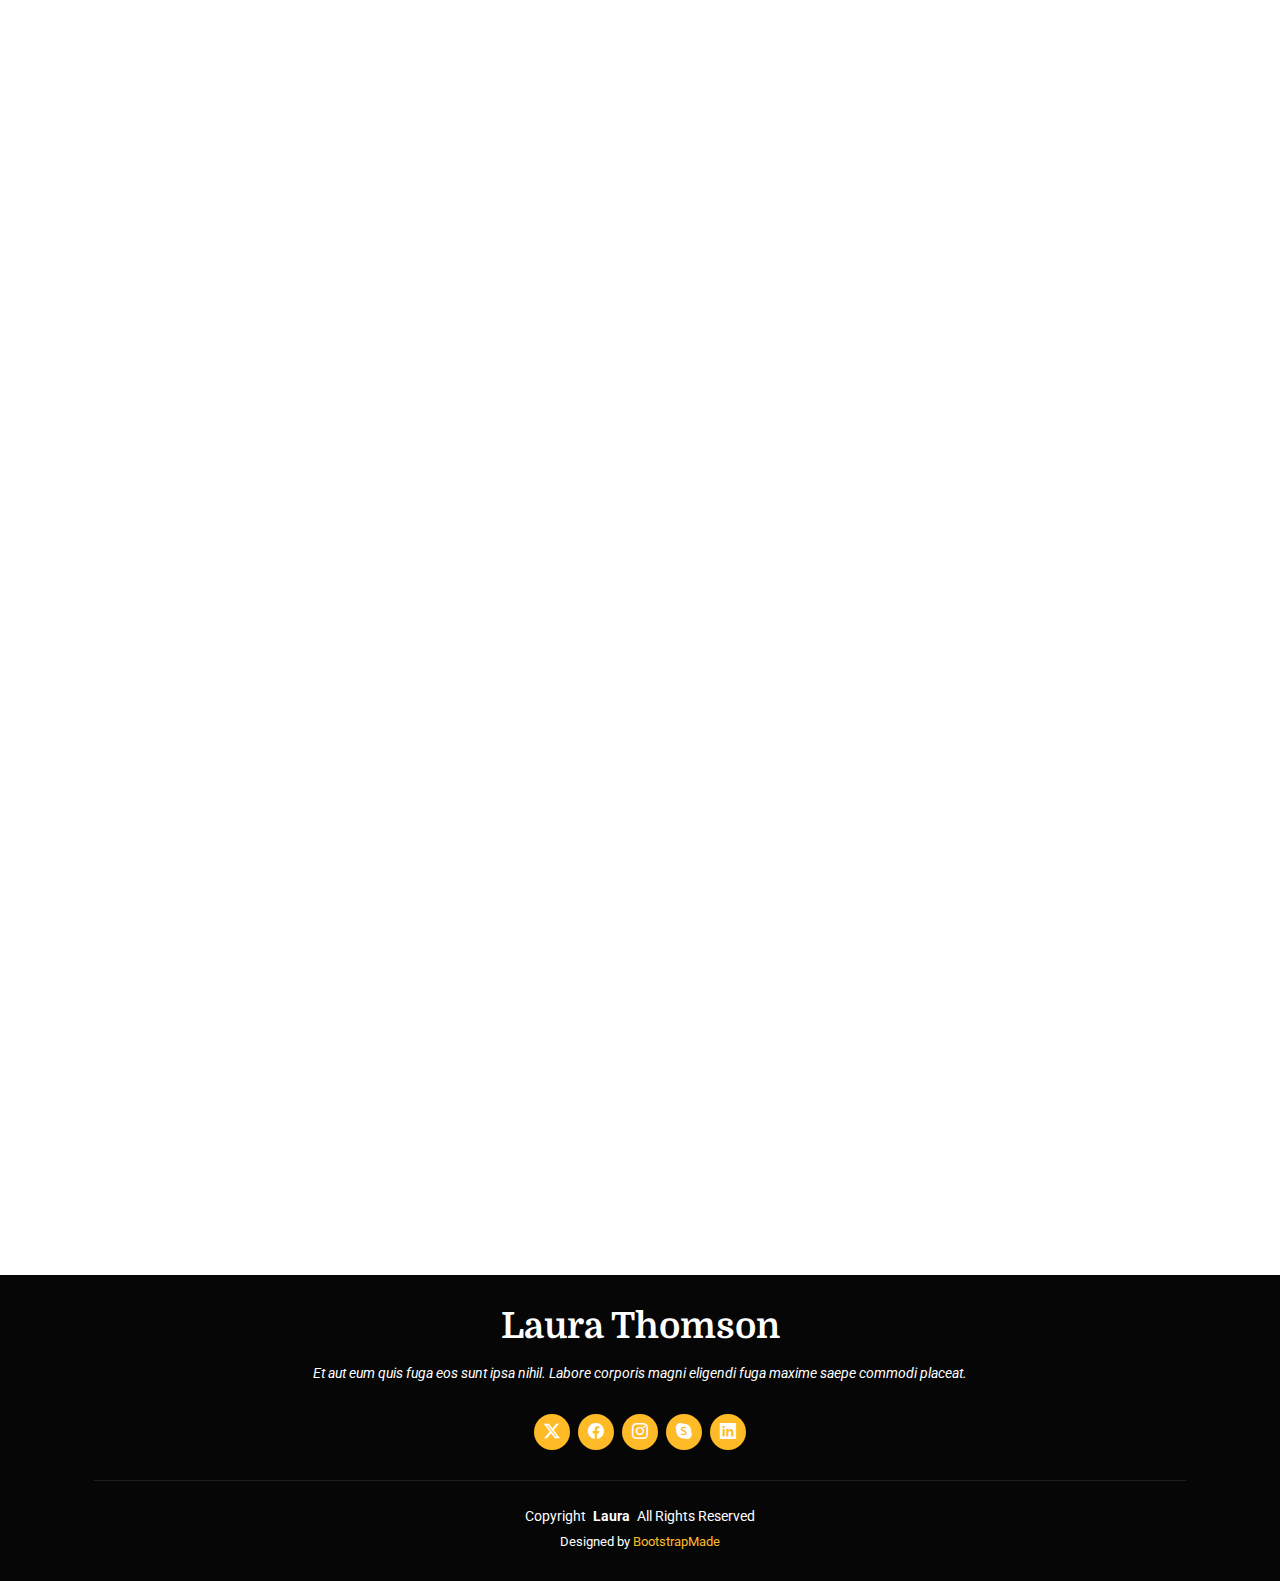
==== commit a888e5d8: "check ping" ====
--- a/index.html
+++ b/index.html
@@ -1,300 +1,883 @@
-<!DOCTYPE html>
-<html lang="en">
-<head>
-	<meta charset="utf-8">
-	<meta name="viewport"    content="width=device-width, initial-scale=1.0">
-	<meta name="description" content="">
-	<meta name="author"     >
-	
-	<title>Noelle`s Portfolio</title>
-
-	<link rel="shortcut icon" href="assets/images/logo.png">
-
-	<!-- Bootstrap -->
-	<link href="https://cdn.jsdelivr.net/npm/bootstrap@5.3.0-alpha1/dist/css/bootstrap.min.css" rel="stylesheet">
-	<!-- Icon font -->
-	<link rel="icon" href="favicon.ico" type="image/x-icon"/>
-	<link rel="shortcut icon" href="favicon.ico" type="image/x-icon"/>
-	<link href="https://cdnjs.cloudflare.com/ajax/libs/font-awesome/6.0.0-beta3/css/all.min.css" rel="stylesheet">
-	<!-- Fonts -->
-	<link rel="stylesheet" href="https://fonts.googleapis.com/css2?family=Alice&family=Open+Sans:wght@300;400;700&display=swap">
-	<!-- Custom styles -->
-	<link rel="stylesheet" href="assets/css/styles.css">
-
-	<!--[if lt IE 9]> <script src="assets/js/html5shiv.js"></script> <![endif]-->
-</head>
-<body class="home">
-
-<header id="header">
-	<div id="head" class="parallax" parallax-speed="2">
-		<h1 id="logo" class="text-center">
-			<img class="img-circle" src="assets/images/456413462_8106978022715924_6730389046754157224_n.jpg" alt="">
-			<span class="title">Noelle Adrian M. Martin</span>
-			<span class="tagline">A Back-End Web Developer<br>
-				<a href="">adrian.noelle.martin@gmail.com</a></span>
-				<p class="follow-me-icons">
-					<a href="https://github.com/noellemrtnn"><i class="fa fa-github fa-2"></i></a>
-					<a href="https://www.linkedin.com/in/noellemartin21/"><i class="fa fa-linkedin fa-2"></i></a>
-					<a href="https://www.instagram.com/noellemrtnn/"><i class="fa fa-instagram fa-2"></i></a>
-					<a href="https://www.facebook.com/noellemartin23/"><i class="fa fa-facebook fa-2"></i></a>
-				</p>
-		</h1>
-	</div>
-<!--
-	<nav class="navbar navbar-default navbar-sticky">
-		<div class="container-fluid">
-			
-			<div class="navbar-header">
-				<button type="button" class="navbar-toggle" data-toggle="collapse" data-target="#bs-example-navbar-collapse-1"> <span class="sr-only">Toggle navigation</span> <span class="icon-bar"></span> <span class="icon-bar"></span> <span class="icon-bar"></span> </button>
-			</div>
-			
-			<div class="navbar-collapse collapse">
-				
-				<ul class="nav navbar-nav">
-					<li class="active"><a href="index.html">Home</a></li>
-					<li><a href="about.html">About</a></li>
-					<li><a href="blog.html">My Skills</a></li>
-				</ul>
-			
-			</div>		
-		</div>	
-	</nav>
--->
-</header>
-
-<main id="main">
-
-	<div class="container">
-		
-		<div class="row section topspace">
-			<div class="col-md-12">
-				<p class="lead text-center text-muted">
-					Hey! I'm Noelle Adrian, an IT student with a love for both technology and creativity. 
-					Gaming is a big part of my life, especially moba games like League of Legends, 
-					Dota, League of Legends Wildrift, and Honor of kings, which keep my competitive edge sharp. In my downtime,
-					 I enjoy sports and watching anime, which fuel my competitive side and offer a nice escape 
-					 from the tech world. As graduation approaches, I'm eager to combine my IT expertise with 
-					 my creative passions and explore new opportunities in both areas.</p>
-			</div>
-		</div> <!-- / section -->
-		
-		<div class="row section featured topspace">
-			<h2 class="section-title"><span>Services</span></h2>
-			<div class="row">
-				<div class="col-sm-6 col-md-3">
-					<h3 class="text-center">Custom website design</h3>
-					<p>Custom website design refers to the process of creating a unique website tailored to 
-						a business or individual's specific needs, branding, and functionality requirements. 
-						Unlike template-based designs, custom websites are built from scratch, ensuring greater 
-						flexibility, scalability, and a personalized user experience.</p><br>
-					<p class="text-center"><a href="" class="btn btn-action">Contact Me!</a></p>
-				</div>
-				<div class="col-sm-6 col-md-3">
-					<h3 class="text-center">Wordpress integration</h3>
-					<p>WordPress integration involves connecting WordPress with other tools, platforms, or custom 
-						functionalities to enhance a website’s capabilities. This can include integrating plugins, 
-						third-party services, APIs, or custom themes to improve performance, user experience, and 
-						functionality.&nbsp;&nbsp;&nbsp;&nbsp;&nbsp;&nbsp;&nbsp;&nbsp;&nbsp;&nbsp;&nbsp;&nbsp;</p><br><br>
-					<p class="text-center"><a href="" class="btn btn-action">Contact Me!</a></p>
-				</div>
-				<div class="col-sm-6 col-md-3">
-					<h3 class="text-center">Application development</h3>
-					<p>Application development is the process of designing, building, and deploying software applications 
-						for various platforms, such as web, mobile, or desktop. It involves planning, coding, testing, and 
-						maintaining the application to ensure functionality, usability, and scalability.</p><br><br>
-					<p class="text-center"><a href="" class="btn btn-action">Contact Me!</a></p>
-				</div>
-				<div class="col-sm-6 col-md-3">
-					<h3 class="text-center">Back-End Development</h3>
-					<p>Back-end development focuses on the server-side of a website or application, handling databases, 
-						server logic, and APIs to ensure smooth functionality. It involves working with programming languages 
-						like Python, PHP, Node.js, and frameworks to manage data processing, authentication, and overall system 
-						performance.</p><br>
-					<p class="text-center"><a href="" class="btn btn-action">Contact Me!</a></p>
-				</div>
-			</div>
-		</div> <!-- / section -->
-	
-		<div class="row section recentworks topspace">
-			
-			<h2 class="section-title"><span>Recent Works</span></h2>
-			
-			<div class="thumbnails recentworks row">
-				
-				<div class="col-xs-12 col-sm-6 col-md-4 col-lg-4">
-					<a class="thumbnail" href="https://dhvsumeditrack.com/">
-						<span class="img">
-							<img src="assets/images/meditrack.png" alt="">
-							<span class="cover"><span class="more">See details &rarr;</span></span>
-						</span>
-						<span class="title">Meditrack - Clinic Management System</span>
-					</a>
-					<span class="details"><a href="https://dhvsumeditrack.com/">Web design</a></span>
-					<h4></h4>
-					<p></p>
-				</div>
-				
-				<div class="col-xs-12 col-sm-6 col-md-4 col-lg-4">
-					<a class="thumbnail" href="#">
-						<span class="img">
-							<img src="assets/images/3genpharma.png" alt="">
-							<span class="cover"><span class="more">See details &rarr;</span></span>
-						</span>
-						<span class="title">3GENPHARMA - pharmaceutical inventory System</span>
-					</a>
-					<h4></h4>
-					<p></p>
-				</div>
-				
-				<div class="col-xs-12 col-sm-6 col-md-4 col-lg-4">
-					<a class="thumbnail" href="#">
-						<span class="img">
-							<img src="assets/images/bananaisyellow.png" alt="">
-							<span class="cover"><span class="more">See details &rarr;</span></span>
-						</span>
-						<span class="title">Banana is yellow - POS System</span>
-					</a>
-					<h4></h4>
-					<p></p>
-				</div>
-
-		</div> <!-- /section -->
-
-		<div class="row section topspace">
-
-			<h2 class="section-title"><span>My Skills</span></h2>
-
-			<article class="post">
-				<header class="entry-header">
-					<div class="entry-meta"> 
-						<span class="posted-on"><time class="entry-date published" date="2013-09-27"></time></span>			
-					</div>
-					<h1 class="entry-title"><b>HyperText Markup Language</b></h1>
-				</header>
-				<div class="entry-content" style="text-align: center;">
-					<img src="assets/images/html.png" style="height: 100px;" alt="">
-					<p>
-						The HyperText Markup Language, or HTML is the standard markup 
-						language for documents designed to be displayed in a web browser</p>
-				</div>
-			</article>
-			 
-			 <article class="post">
-				<header class="entry-header">
-					 <div class="entry-meta"> 
-						 <span class="posted-on"><time class="entry-date published" date="2013-06-17"></time></span>			
-					 </div> 
-					 <h1 class="entry-title"><b>Cascading Style Sheets</b></h1>
-				</header> 
-				<div class="entry-content" style="text-align: center;"> 
-					<p><img alt="" src="assets/images/css.png" style="height: 100px;"></p>
-					<p>
-						Cascading Style Sheets is a style sheet language used for 
-						describing the presentation of a document written in a markup language such 
-						as HTML</p>
-				</div>
-			</article><!-- #post-## -->
-										
-			<article class="post">
-				<header class="entry-header">
-					 <div class="entry-meta"> 
-						 <span class="posted-on"><time class="entry-date published" date="2013-06-17"></time></span>			
-					 </div> 
-					 <h1 class="entry-title"><b>JavaScript</b></h1>
-				</header> 
-				<div class="entry-content" style="text-align: center;"> 
-					<p><img alt="" src="assets/images/javascript.png" style="height: 120px;"></p>
-					<p>
-						JavaScript, often abbreviated JS, is a programming language that is one of 
-						the core technologies of the World Wide Web, alongside HTML and CSS
-					</p>
-				</div>
-			</article><!-- #post-## -->
-										
-			<article class="post">
-				<header class="entry-header"> 
-					<div class="entry-meta"> 
-						<span class="posted-on"><time class="entry-date published" date="2013-04-04"></time></span>			
-					</div>
-					<h1 class="entry-title"><b>C++</b></h1>
-				</header>
-				<div class="entry-content" style="text-align: center;">
-					<p><img alt="" src="assets/images/c++.png" style="height: 120px;"></p>
-					<p>C++ is a general-purpose programming language created by Bjarne Stroustrup as 
-						an extension of the C programming language, or C with Classes</p>
-				</div>
-			 </article><!-- #post-## -->
-										
-			<article class="post">
-				<header class="entry-header">
-					 <div class="entry-meta"> 
-						 <span class="posted-on"><time class="entry-date published" date="2013-03-20"></time></span>			
-					 </div>
-					<h1 class="entry-title"><b>Java</b></h1>
-				</header>
-				<div class="entry-content" style="text-align: center;">
-					<p><img alt="" src="assets/images/java.png" style="height: 120px;"></p>
-					<p>Java is a popular, high-level programming language known for its portability, 
-						object-oriented structure, and wide use in building applications. It allows developers 
-						to write code that can run on any device with a Java Virtual Machine (JVM), making it 
-						platform-independent. Java is commonly used for web development, mobile applications 
-						(especially Android), and enterprise software.</p>
-				</div>
-			</article>
-			
-		</div> 		<!-- /section 
-
-		<div class="row section clients topspace">
-			<h2 class="section-title"><span>Clients</span></h2>
-			<div class="col-lg-12">
-				<p>
-					<img src="assets/images/sample_clients.png" alt="">
-				</p>
-			</div>
-		</div>  -->
-
-	</div>	<!-- /container -->
-
-</main>
-
-<footer id="underfooter">
-	<div class="container">
-		<div class="row">
-
-			<div class="col-md-6 widget">
-				<div class="widget-body">
-					<p>+63 9983302906<br>
-						<a href="mailto:#">adrian.noelle.martin@gmail.com</a><br>
-						Xevera Subdivision, Bacolor City, Pampanga 2001
-					</p>	
-				</div>
-			</div>
-
-			<div class="col-md-6 widget">
-				<div class="widget-body">
-					<p class="text-right">
-						
-						<p class="follow-me-icons">
-							<a href="https://github.com/noellemrtnn"><i class="fa fa-github fa-2"></i></a>
-							<a href="https://www.linkedin.com/in/noellemartin21/"><i class="fa fa-linkedin fa-2"></i></a>
-							<a href="https://www.instagram.com/noellemrtnn/"><i class="fa fa-instagram fa-2"></i></a>
-							<a href="https://www.facebook.com/noellemartin23/"><i class="fa fa-facebook fa-2"></i></a>
-						</p>
-						Copyright &copy; 2025, Noelle Martin | Design by
-						<a href="#" rel="designer">Wordpress</a> </p>
-				</div>
-			</div>
-
-		</div> <!-- /row of widgets -->
-	</div>
-</footer>
-
-
-
-<!-- JavaScript libs are placed at the end of the document so the pages load faster -->
-<script src="https://code.jquery.com/jquery-3.6.0.min.js"></script>
-<script src="https://cdn.jsdelivr.net/npm/bootstrap@5.3.0-alpha1/dist/js/bootstrap.bundle.min.js"></script>
-<script src="assets/js/html5shiv.js"></script>
-<script src="assets/js/template.js"></script>
-</body>
-</html>
+<!DOCTYPE html>
+<html lang="en">
+
+<head>
+  <meta charset="utf-8">
+  <meta content="width=device-width, initial-scale=1.0" name="viewport">
+  <title>Index - Laura Bootstrap Template</title>
+  <meta name="description" content="">
+  <meta name="keywords" content="">
+
+  <!-- Favicons -->
+  <link href="assets/img/favicon.png" rel="icon">
+  <link href="assets/img/apple-touch-icon.png" rel="apple-touch-icon">
+
+  <!-- Fonts -->
+  <link href="https://fonts.googleapis.com" rel="preconnect">
+  <link href="https://fonts.gstatic.com" rel="preconnect" crossorigin>
+  <link href="https://fonts.googleapis.com/css2?family=Roboto:ital,wght@0,100;0,300;0,400;0,500;0,700;0,900;1,100;1,300;1,400;1,500;1,700;1,900&family=Quicksand:wght@300;400;500;600;700&family=Domine:wght@400;500;600;700&display=swap" rel="stylesheet">
+
+  <!-- Vendor CSS Files -->
+  <link href="assets/vendor/bootstrap/css/bootstrap.min.css" rel="stylesheet">
+  <link href="assets/vendor/bootstrap-icons/bootstrap-icons.css" rel="stylesheet">
+  <link href="assets/vendor/aos/aos.css" rel="stylesheet">
+  <link href="assets/vendor/swiper/swiper-bundle.min.css" rel="stylesheet">
+  <link href="assets/vendor/glightbox/css/glightbox.min.css" rel="stylesheet">
+
+  <!-- Main CSS File -->
+  <link href="assets/css/main.css" rel="stylesheet">
+
+  <!-- =======================================================
+  * Template Name: Laura
+  * Template URL: https://bootstrapmade.com/laura-free-creative-bootstrap-theme/
+  * Updated: Aug 07 2024 with Bootstrap v5.3.3
+  * Author: BootstrapMade.com
+  * License: https://bootstrapmade.com/license/
+  ======================================================== -->
+</head>
+
+<body class="index-page">
+
+  <header id="header" class="header d-flex align-items-center fixed-top">
+    <div class="container-fluid position-relative d-flex align-items-center justify-content-between">
+
+      <a href="index.html" class="logo d-flex align-items-center me-auto me-xl-0">
+        <!-- Uncomment the line below if you also wish to use an image logo -->
+        <!-- <img src="assets/img/logo.png" alt=""> -->
+        <h1 class="sitename">Laura</h1>
+      </a>
+
+      <nav id="navmenu" class="navmenu">
+        <ul>
+          <li><a href="#hero" class="active">Home</a></li>
+          <li><a href="#about">About</a></li>
+          <li><a href="#resume">Resume</a></li>
+          <li><a href="#services">Services</a></li>
+          <li><a href="#portfolio">Portfolio</a></li>
+          <li class="dropdown"><a href="#"><span>Dropdown</span> <i class="bi bi-chevron-down toggle-dropdown"></i></a>
+            <ul>
+              <li><a href="#">Dropdown 1</a></li>
+              <li class="dropdown"><a href="#"><span>Deep Dropdown</span> <i class="bi bi-chevron-down toggle-dropdown"></i></a>
+                <ul>
+                  <li><a href="#">Deep Dropdown 1</a></li>
+                  <li><a href="#">Deep Dropdown 2</a></li>
+                  <li><a href="#">Deep Dropdown 3</a></li>
+                  <li><a href="#">Deep Dropdown 4</a></li>
+                  <li><a href="#">Deep Dropdown 5</a></li>
+                </ul>
+              </li>
+              <li><a href="#">Dropdown 2</a></li>
+              <li><a href="#">Dropdown 3</a></li>
+              <li><a href="#">Dropdown 4</a></li>
+            </ul>
+          </li>
+          <li><a href="#contact">Contact</a></li>
+        </ul>
+        <i class="mobile-nav-toggle d-xl-none bi bi-list"></i>
+      </nav>
+
+      <div class="header-social-links">
+        <a href="#" class="twitter"><i class="bi bi-twitter-x"></i></a>
+        <a href="#" class="facebook"><i class="bi bi-facebook"></i></a>
+        <a href="#" class="instagram"><i class="bi bi-instagram"></i></a>
+        <a href="#" class="linkedin"><i class="bi bi-linkedin"></i></a>
+      </div>
+
+    </div>
+  </header>
+
+  <main class="main">
+
+    <!-- Hero Section -->
+    <section id="hero" class="hero section dark-background">
+
+      <img src="assets/img/hero-bg.jpg" alt="" data-aos="fade-in">
+
+      <div class="container text-center" data-aos="fade-up" data-aos-delay="100">
+        <h2>Laura Thomson</h2>
+        <p>I'M A PROFESSIONAL PHOTOGRAPHER IN NEW YORK CITY</p>
+        <a href="#about" class="btn-scroll" title="Scroll Down"><i class="bi bi-chevron-down"></i></a>
+      </div>
+
+    </section><!-- /Hero Section -->
+
+    <!-- About Section -->
+    <section id="about" class="about section">
+
+      <!-- Section Title -->
+      <div class="container section-title" data-aos="fade-up">
+        <span class="description-title">About me</span>
+        <h2>About Me</h2>
+        <p>Necessitatibus eius consequatur ex aliquid fuga eum quidem sint consectetur velit</p>
+      </div><!-- End Section Title -->
+
+      <div class="container" data-aos="fade-up" data-aos-delay="100">
+
+        <div class="row gy-4 justify-content-center">
+          <div class="col-lg-4">
+            <img src="assets/img/profile-img.jpg" class="img-fluid" alt="">
+          </div>
+          <div class="col-lg-8 content">
+            <h2>UI/UX Designer &amp; Web Developer.</h2>
+            <p class="fst-italic py-3">
+              Lorem ipsum dolor sit amet, consectetur adipiscing elit, sed do eiusmod tempor incididunt ut labore et dolore
+              magna aliqua.
+            </p>
+            <div class="row">
+              <div class="col-lg-6">
+                <ul>
+                  <li><i class="bi bi-chevron-right"></i> <strong>Birthday:</strong> <span>1 May 1995</span></li>
+                  <li><i class="bi bi-chevron-right"></i> <strong>Website:</strong> <span>www.example.com</span></li>
+                  <li><i class="bi bi-chevron-right"></i> <strong>Phone:</strong> <span>+123 456 7890</span></li>
+                  <li><i class="bi bi-chevron-right"></i> <strong>City:</strong> <span>New York, USA</span></li>
+                </ul>
+              </div>
+              <div class="col-lg-6">
+                <ul>
+                  <li><i class="bi bi-chevron-right"></i> <strong>Age:</strong> <span>30</span></li>
+                  <li><i class="bi bi-chevron-right"></i> <strong>Degree:</strong> <span>Master</span></li>
+                  <li><i class="bi bi-chevron-right"></i> <strong>Email:</strong> <span>email@example.com</span></li>
+                  <li><i class="bi bi-chevron-right"></i> <strong>Freelance:</strong> <span>Available</span></li>
+                </ul>
+              </div>
+            </div>
+            <p class="py-3">
+              Officiis eligendi itaque labore et dolorum mollitia officiis optio vero. Quisquam sunt adipisci omnis et ut. Nulla accusantium dolor incidunt officia tempore. Et eius omnis.
+              Cupiditate ut dicta maxime officiis quidem quia. Sed et consectetur qui quia repellendus itaque neque.
+            </p>
+          </div>
+        </div>
+
+      </div>
+
+    </section><!-- /About Section -->
+
+    <!-- Resume Section -->
+    <section id="resume" class="resume section">
+
+      <!-- Section Title -->
+      <div class="container section-title" data-aos="fade-up">
+        <span class="description-title">Muy Resume</span>
+        <h2>My Resume</h2>
+        <p>Necessitatibus eius consequatur ex aliquid fuga eum quidem sint consectetur velit</p>
+      </div><!-- End Section Title -->
+
+      <div class="container">
+
+        <div class="row">
+
+          <div class="col-lg-6" data-aos="fade-up" data-aos-delay="100">
+            <h3 class="resume-title">Sumary</h3>
+
+            <div class="resume-item pb-0">
+              <h4>Brandon Johnson</h4>
+              <p><em>Innovative and deadline-driven Graphic Designer with 3+ years of experience designing and developing user-centered digital/print marketing material from initial concept to final, polished deliverable.</em></p>
+              <ul>
+                <li>Portland par 127,Orlando, FL</li>
+                <li>(123) 456-7891</li>
+                <li>alice.barkley@example.com</li>
+              </ul>
+            </div><!-- Edn Resume Item -->
+
+            <h3 class="resume-title">Education</h3>
+            <div class="resume-item">
+              <h4>Master of Fine Arts &amp; Graphic Design</h4>
+              <h5>2015 - 2016</h5>
+              <p><em>Rochester Institute of Technology, Rochester, NY</em></p>
+              <p>Qui deserunt veniam. Et sed aliquam labore tempore sed quisquam iusto autem sit. Ea vero voluptatum qui ut dignissimos deleniti nerada porti sand markend</p>
+            </div><!-- Edn Resume Item -->
+
+            <div class="resume-item">
+              <h4>Bachelor of Fine Arts &amp; Graphic Design</h4>
+              <h5>2010 - 2014</h5>
+              <p><em>Rochester Institute of Technology, Rochester, NY</em></p>
+              <p>Quia nobis sequi est occaecati aut. Repudiandae et iusto quae reiciendis et quis Eius vel ratione eius unde vitae rerum voluptates asperiores voluptatem Earum molestiae consequatur neque etlon sader mart dila</p>
+            </div><!-- Edn Resume Item -->
+
+          </div>
+
+          <div class="col-lg-6" data-aos="fade-up" data-aos-delay="200">
+            <h3 class="resume-title">Professional Experience</h3>
+            <div class="resume-item">
+              <h4>Senior graphic design specialist</h4>
+              <h5>2019 - Present</h5>
+              <p><em>Experion, New York, NY </em></p>
+              <ul>
+                <li>Lead in the design, development, and implementation of the graphic, layout, and production communication materials</li>
+                <li>Delegate tasks to the 7 members of the design team and provide counsel on all aspects of the project. </li>
+                <li>Supervise the assessment of all graphic materials in order to ensure quality and accuracy of the design</li>
+                <li>Oversee the efficient use of production project budgets ranging from $2,000 - $25,000</li>
+              </ul>
+            </div><!-- Edn Resume Item -->
+
+            <div class="resume-item">
+              <h4>Graphic design specialist</h4>
+              <h5>2017 - 2018</h5>
+              <p><em>Stepping Stone Advertising, New York, NY</em></p>
+              <ul>
+                <li>Developed numerous marketing programs (logos, brochures,infographics, presentations, and advertisements).</li>
+                <li>Managed up to 5 projects or tasks at a given time while under pressure</li>
+                <li>Recommended and consulted with clients on the most appropriate graphic design</li>
+                <li>Created 4+ design presentations and proposals a month for clients and account managers</li>
+              </ul>
+            </div><!-- Edn Resume Item -->
+
+          </div>
+
+        </div>
+
+      </div>
+
+    </section><!-- /Resume Section -->
+
+    <!-- Services Section -->
+    <section id="services" class="services section">
+
+      <!-- Section Title -->
+      <div class="container section-title" data-aos="fade-up">
+        <span class="description-title">My Services</span>
+        <h2>My Services</h2>
+        <p>Necessitatibus eius consequatur ex aliquid fuga eum quidem sint consectetur velit</p>
+      </div><!-- End Section Title -->
+
+      <div class="container">
+
+        <div class="row gy-4">
+
+          <div class="col-xl-3 col-md-6 d-flex" data-aos="fade-up" data-aos-delay="100">
+            <div class="service-item position-relative">
+              <div class="icon"><i class="bi bi-activity icon"></i></div>
+              <h4><a href="" class="stretched-link">Lorem Ipsum</a></h4>
+              <p>Voluptatum deleniti atque corrupti quos dolores et quas molestias excepturi</p>
+            </div>
+          </div><!-- End Service Item -->
+
+          <div class="col-xl-3 col-md-6 d-flex" data-aos="fade-up" data-aos-delay="200">
+            <div class="service-item position-relative">
+              <div class="icon"><i class="bi bi-bounding-box-circles icon"></i></div>
+              <h4><a href="" class="stretched-link">Sed ut perspici</a></h4>
+              <p>Duis aute irure dolor in reprehenderit in voluptate velit esse cillum dolore</p>
+            </div>
+          </div><!-- End Service Item -->
+
+          <div class="col-xl-3 col-md-6 d-flex" data-aos="fade-up" data-aos-delay="300">
+            <div class="service-item position-relative">
+              <div class="icon"><i class="bi bi-calendar4-week icon"></i></div>
+              <h4><a href="" class="stretched-link">Magni Dolores</a></h4>
+              <p>Excepteur sint occaecat cupidatat non proident, sunt in culpa qui officia</p>
+            </div>
+          </div><!-- End Service Item -->
+
+          <div class="col-xl-3 col-md-6 d-flex" data-aos="fade-up" data-aos-delay="400">
+            <div class="service-item position-relative">
+              <div class="icon"><i class="bi bi-broadcast icon"></i></div>
+              <h4><a href="" class="stretched-link">Nemo Enim</a></h4>
+              <p>At vero eos et accusamus et iusto odio dignissimos ducimus qui blanditiis</p>
+            </div>
+          </div><!-- End Service Item -->
+
+        </div>
+
+      </div>
+
+    </section><!-- /Services Section -->
+
+    <!-- Testimonials Section -->
+    <section id="testimonials" class="testimonials section dark-background">
+
+      <img src="assets/img/testimonials-bg.jpg" class="testimonials-bg" alt="">
+
+      <div class="container" data-aos="fade-up" data-aos-delay="100">
+
+        <div class="swiper init-swiper">
+          <script type="application/json" class="swiper-config">
+            {
+              "loop": true,
+              "speed": 600,
+              "autoplay": {
+                "delay": 5000
+              },
+              "slidesPerView": "auto",
+              "pagination": {
+                "el": ".swiper-pagination",
+                "type": "bullets",
+                "clickable": true
+              }
+            }
+          </script>
+          <div class="swiper-wrapper">
+
+            <div class="swiper-slide">
+              <div class="testimonial-item">
+                <img src="assets/img/testimonials/testimonials-1.jpg" class="testimonial-img" alt="">
+                <h3>Saul Goodman</h3>
+                <h4>Ceo &amp; Founder</h4>
+                <div class="stars">
+                  <i class="bi bi-star-fill"></i><i class="bi bi-star-fill"></i><i class="bi bi-star-fill"></i><i class="bi bi-star-fill"></i><i class="bi bi-star-fill"></i>
+                </div>
+                <p>
+                  <i class="bi bi-quote quote-icon-left"></i>
+                  <span>Proin iaculis purus consequat sem cure digni ssim donec porttitora entum suscipit rhoncus. Accusantium quam, ultricies eget id, aliquam eget nibh et. Maecen aliquam, risus at semper.</span>
+                  <i class="bi bi-quote quote-icon-right"></i>
+                </p>
+              </div>
+            </div><!-- End testimonial item -->
+
+            <div class="swiper-slide">
+              <div class="testimonial-item">
+                <img src="assets/img/testimonials/testimonials-2.jpg" class="testimonial-img" alt="">
+                <h3>Sara Wilsson</h3>
+                <h4>Designer</h4>
+                <div class="stars">
+                  <i class="bi bi-star-fill"></i><i class="bi bi-star-fill"></i><i class="bi bi-star-fill"></i><i class="bi bi-star-fill"></i><i class="bi bi-star-fill"></i>
+                </div>
+                <p>
+                  <i class="bi bi-quote quote-icon-left"></i>
+                  <span>Export tempor illum tamen malis malis eram quae irure esse labore quem cillum quid cillum eram malis quorum velit fore eram velit sunt aliqua noster fugiat irure amet legam anim culpa.</span>
+                  <i class="bi bi-quote quote-icon-right"></i>
+                </p>
+              </div>
+            </div><!-- End testimonial item -->
+
+            <div class="swiper-slide">
+              <div class="testimonial-item">
+                <img src="assets/img/testimonials/testimonials-3.jpg" class="testimonial-img" alt="">
+                <h3>Jena Karlis</h3>
+                <h4>Store Owner</h4>
+                <div class="stars">
+                  <i class="bi bi-star-fill"></i><i class="bi bi-star-fill"></i><i class="bi bi-star-fill"></i><i class="bi bi-star-fill"></i><i class="bi bi-star-fill"></i>
+                </div>
+                <p>
+                  <i class="bi bi-quote quote-icon-left"></i>
+                  <span>Enim nisi quem export duis labore cillum quae magna enim sint quorum nulla quem veniam duis minim tempor labore quem eram duis noster aute amet eram fore quis sint minim.</span>
+                  <i class="bi bi-quote quote-icon-right"></i>
+                </p>
+              </div>
+            </div><!-- End testimonial item -->
+
+            <div class="swiper-slide">
+              <div class="testimonial-item">
+                <img src="assets/img/testimonials/testimonials-4.jpg" class="testimonial-img" alt="">
+                <h3>Matt Brandon</h3>
+                <h4>Freelancer</h4>
+                <div class="stars">
+                  <i class="bi bi-star-fill"></i><i class="bi bi-star-fill"></i><i class="bi bi-star-fill"></i><i class="bi bi-star-fill"></i><i class="bi bi-star-fill"></i>
+                </div>
+                <p>
+                  <i class="bi bi-quote quote-icon-left"></i>
+                  <span>Fugiat enim eram quae cillum dolore dolor amet nulla culpa multos export minim fugiat minim velit minim dolor enim duis veniam ipsum anim magna sunt elit fore quem dolore labore illum veniam.</span>
+                  <i class="bi bi-quote quote-icon-right"></i>
+                </p>
+              </div>
+            </div><!-- End testimonial item -->
+
+            <div class="swiper-slide">
+              <div class="testimonial-item">
+                <img src="assets/img/testimonials/testimonials-5.jpg" class="testimonial-img" alt="">
+                <h3>John Larson</h3>
+                <h4>Entrepreneur</h4>
+                <div class="stars">
+                  <i class="bi bi-star-fill"></i><i class="bi bi-star-fill"></i><i class="bi bi-star-fill"></i><i class="bi bi-star-fill"></i><i class="bi bi-star-fill"></i>
+                </div>
+                <p>
+                  <i class="bi bi-quote quote-icon-left"></i>
+                  <span>Quis quorum aliqua sint quem legam fore sunt eram irure aliqua veniam tempor noster veniam enim culpa labore duis sunt culpa nulla illum cillum fugiat legam esse veniam culpa fore nisi cillum quid.</span>
+                  <i class="bi bi-quote quote-icon-right"></i>
+                </p>
+              </div>
+            </div><!-- End testimonial item -->
+
+          </div>
+          <div class="swiper-pagination"></div>
+        </div>
+
+      </div>
+
+    </section><!-- /Testimonials Section -->
+
+    <!-- Portfolio Section -->
+    <section id="portfolio" class="portfolio section">
+
+      <!-- Section Title -->
+      <div class="container section-title" data-aos="fade-up">
+        <span class="description-title">Portfolio</span>
+        <h2>Portfolio</h2>
+        <p>Necessitatibus eius consequatur ex aliquid fuga eum quidem sint consectetur velit</p>
+      </div><!-- End Section Title -->
+
+      <div class="container-fluid">
+
+        <div class="isotope-layout" data-default-filter="*" data-layout="masonry" data-sort="original-order">
+
+          <ul class="portfolio-filters isotope-filters" data-aos="fade-up" data-aos-delay="100">
+            <li data-filter="*" class="filter-active">All</li>
+            <li data-filter=".filter-app">App</li>
+            <li data-filter=".filter-product">Product</li>
+            <li data-filter=".filter-branding">Branding</li>
+            <li data-filter=".filter-books">Books</li>
+          </ul><!-- End Portfolio Filters -->
+
+          <div class="row g-0 isotope-container" data-aos="fade-up" data-aos-delay="200">
+
+            <div class="col-xl-3 col-lg-4 col-md-6 portfolio-item isotope-item filter-app">
+              <div class="portfolio-content h-100">
+                <img src="assets/img/portfolio/app-1.jpg" class="img-fluid" alt="">
+                <div class="portfolio-info">
+                  <a href="assets/img/portfolio/app-1.jpg" data-gallery="portfolio-gallery-app" class="glightbox preview-link"><i class="bi bi-zoom-in"></i></a>
+                  <a href="portfolio-details.html" title="More Details" class="details-link"><i class="bi bi-link-45deg"></i></a>
+                </div>
+              </div>
+            </div><!-- End Portfolio Item -->
+
+            <div class="col-xl-3 col-lg-4 col-md-6 portfolio-item isotope-item filter-product">
+              <div class="portfolio-content h-100">
+                <img src="assets/img/portfolio/product-1.jpg" class="img-fluid" alt="">
+                <div class="portfolio-info">
+                  <a href="assets/img/portfolio/product-1.jpg" data-gallery="portfolio-gallery-product" class="glightbox preview-link"><i class="bi bi-zoom-in"></i></a>
+                  <a href="portfolio-details.html" title="More Details" class="details-link"><i class="bi bi-link-45deg"></i></a>
+                </div>
+              </div>
+            </div><!-- End Portfolio Item -->
+
+            <div class="col-xl-3 col-lg-4 col-md-6 portfolio-item isotope-item filter-branding">
+              <div class="portfolio-content h-100">
+                <img src="assets/img/portfolio/branding-1.jpg" class="img-fluid" alt="">
+                <div class="portfolio-info">
+                  <a href="assets/img/portfolio/branding-1.jpg" data-gallery="portfolio-gallery-branding" class="glightbox preview-link"><i class="bi bi-zoom-in"></i></a>
+                  <a href="portfolio-details.html" title="More Details" class="details-link"><i class="bi bi-link-45deg"></i></a>
+                </div>
+              </div>
+            </div><!-- End Portfolio Item -->
+
+            <div class="col-xl-3 col-lg-4 col-md-6 portfolio-item isotope-item filter-books">
+              <div class="portfolio-content h-100">
+                <img src="assets/img/portfolio/books-1.jpg" class="img-fluid" alt="">
+                <div class="portfolio-info">
+                  <a href="assets/img/portfolio/books-1.jpg" data-gallery="portfolio-gallery-book" class="glightbox preview-link"><i class="bi bi-zoom-in"></i></a>
+                  <a href="portfolio-details.html" title="More Details" class="details-link"><i class="bi bi-link-45deg"></i></a>
+                </div>
+              </div>
+            </div><!-- End Portfolio Item -->
+
+            <div class="col-xl-3 col-lg-4 col-md-6 portfolio-item isotope-item filter-app">
+              <div class="portfolio-content h-100">
+                <img src="assets/img/portfolio/app-2.jpg" class="img-fluid" alt="">
+                <div class="portfolio-info">
+                  <a href="assets/img/portfolio/app-2.jpg" data-gallery="portfolio-gallery-app" class="glightbox preview-link"><i class="bi bi-zoom-in"></i></a>
+                  <a href="portfolio-details.html" title="More Details" class="details-link"><i class="bi bi-link-45deg"></i></a>
+                </div>
+              </div>
+            </div><!-- End Portfolio Item -->
+
+            <div class="col-xl-3 col-lg-4 col-md-6 portfolio-item isotope-item filter-product">
+              <div class="portfolio-content h-100">
+                <img src="assets/img/portfolio/product-2.jpg" class="img-fluid" alt="">
+                <div class="portfolio-info">
+                  <a href="assets/img/portfolio/product-2.jpg" data-gallery="portfolio-gallery-product" class="glightbox preview-link"><i class="bi bi-zoom-in"></i></a>
+                  <a href="portfolio-details.html" title="More Details" class="details-link"><i class="bi bi-link-45deg"></i></a>
+                </div>
+              </div>
+            </div><!-- End Portfolio Item -->
+
+            <div class="col-xl-3 col-lg-4 col-md-6 portfolio-item isotope-item filter-branding">
+              <div class="portfolio-content h-100">
+                <img src="assets/img/portfolio/branding-2.jpg" class="img-fluid" alt="">
+                <div class="portfolio-info">
+                  <a href="assets/img/portfolio/branding-2.jpg" data-gallery="portfolio-gallery-branding" class="glightbox preview-link"><i class="bi bi-zoom-in"></i></a>
+                  <a href="portfolio-details.html" title="More Details" class="details-link"><i class="bi bi-link-45deg"></i></a>
+                </div>
+              </div>
+            </div><!-- End Portfolio Item -->
+
+            <div class="col-xl-3 col-lg-4 col-md-6 portfolio-item isotope-item filter-books">
+              <div class="portfolio-content h-100">
+                <img src="assets/img/portfolio/books-2.jpg" class="img-fluid" alt="">
+                <div class="portfolio-info">
+                  <a href="assets/img/portfolio/books-2.jpg" data-gallery="portfolio-gallery-book" class="glightbox preview-link"><i class="bi bi-zoom-in"></i></a>
+                  <a href="portfolio-details.html" title="More Details" class="details-link"><i class="bi bi-link-45deg"></i></a>
+                </div>
+              </div>
+            </div><!-- End Portfolio Item -->
+
+            <div class="col-xl-3 col-lg-4 col-md-6 portfolio-item isotope-item filter-app">
+              <div class="portfolio-content h-100">
+                <img src="assets/img/portfolio/app-3.jpg" class="img-fluid" alt="">
+                <div class="portfolio-info">
+                  <a href="assets/img/portfolio/app-3.jpg" data-gallery="portfolio-gallery-app" class="glightbox preview-link"><i class="bi bi-zoom-in"></i></a>
+                  <a href="portfolio-details.html" title="More Details" class="details-link"><i class="bi bi-link-45deg"></i></a>
+                </div>
+              </div>
+            </div><!-- End Portfolio Item -->
+
+            <div class="col-xl-3 col-lg-4 col-md-6 portfolio-item isotope-item filter-product">
+              <div class="portfolio-content h-100">
+                <img src="assets/img/portfolio/product-3.jpg" class="img-fluid" alt="">
+                <div class="portfolio-info">
+                  <a href="assets/img/portfolio/product-3.jpg" data-gallery="portfolio-gallery-product" class="glightbox preview-link"><i class="bi bi-zoom-in"></i></a>
+                  <a href="portfolio-details.html" title="More Details" class="details-link"><i class="bi bi-link-45deg"></i></a>
+                </div>
+              </div>
+            </div><!-- End Portfolio Item -->
+
+            <div class="col-xl-3 col-lg-4 col-md-6 portfolio-item isotope-item filter-branding">
+              <div class="portfolio-content h-100">
+                <img src="assets/img/portfolio/branding-3.jpg" class="img-fluid" alt="">
+                <div class="portfolio-info">
+                  <a href="assets/img/portfolio/branding-3.jpg" data-gallery="portfolio-gallery-branding" class="glightbox preview-link"><i class="bi bi-zoom-in"></i></a>
+                  <a href="portfolio-details.html" title="More Details" class="details-link"><i class="bi bi-link-45deg"></i></a>
+                </div>
+              </div>
+            </div><!-- End Portfolio Item -->
+
+            <div class="col-xl-3 col-lg-4 col-md-6 portfolio-item isotope-item filter-books">
+              <div class="portfolio-content h-100">
+                <img src="assets/img/portfolio/books-3.jpg" class="img-fluid" alt="">
+                <div class="portfolio-info">
+                  <a href="assets/img/portfolio/books-3.jpg" data-gallery="portfolio-gallery-book" class="glightbox preview-link"><i class="bi bi-zoom-in"></i></a>
+                  <a href="portfolio-details.html" title="More Details" class="details-link"><i class="bi bi-link-45deg"></i></a>
+                </div>
+              </div>
+            </div><!-- End Portfolio Item -->
+
+          </div><!-- End Portfolio Container -->
+
+        </div>
+
+      </div>
+
+    </section><!-- /Portfolio Section -->
+
+    <!-- Pricing Section -->
+    <section id="pricing" class="pricing section">
+
+      <!-- Section Title -->
+      <div class="container section-title" data-aos="fade-up">
+        <span class="description-title">Pricing</span>
+        <h2>Pricing</h2>
+        <p>Necessitatibus eius consequatur ex aliquid fuga eum quidem sint consectetur velit</p>
+      </div><!-- End Section Title -->
+
+      <div class="container">
+
+        <div class="row gy-4">
+
+          <div class="col-lg-4 col-md-6" data-aos="fade-up" data-aos-delay="100">
+            <div class="pricing-item">
+              <h3>Free</h3>
+              <h4><sup>$</sup>0<span> / month</span></h4>
+              <ul>
+                <li>Aida dere</li>
+                <li>Nec feugiat nisl</li>
+                <li>Nulla at volutpat dola</li>
+                <li class="na">Pharetra massa</li>
+                <li class="na">Massa ultricies mi</li>
+              </ul>
+              <div class="btn-wrap">
+                <a href="#" class="btn-buy">Buy Now</a>
+              </div>
+            </div>
+          </div><!-- End Pricing Item -->
+
+          <div class="col-lg-4 col-md-6" data-aos="fade-up" data-aos-delay="200">
+            <div class="pricing-item recommended">
+              <span class="recommended-badge">Recommended</span>
+              <h3>Business</h3>
+              <h4><sup>$</sup>19<span> / month</span></h4>
+              <ul>
+                <li>Aida dere</li>
+                <li>Nec feugiat nisl</li>
+                <li>Nulla at volutpat dola</li>
+                <li>Pharetra massa</li>
+                <li class="na">Massa ultricies mi</li>
+              </ul>
+              <div class="btn-wrap">
+                <a href="#" class="btn-buy">Buy Now</a>
+              </div>
+            </div>
+          </div><!-- End Pricing Item -->
+
+          <div class="col-lg-4 col-md-6" data-aos="fade-up" data-aos-delay="300">
+            <div class="pricing-item">
+              <h3>Developer</h3>
+              <h4><sup>$</sup>29<span> / month</span></h4>
+              <ul>
+                <li>Aida dere</li>
+                <li>Nec feugiat nisl</li>
+                <li>Nulla at volutpat dola</li>
+                <li>Pharetra massa</li>
+                <li>Massa ultricies mi</li>
+              </ul>
+              <div class="btn-wrap">
+                <a href="#" class="btn-buy">Buy Now</a>
+              </div>
+            </div>
+          </div><!-- End Pricing Item -->
+
+        </div>
+
+      </div>
+
+    </section><!-- /Pricing Section -->
+
+    <!-- Pricing 2 Section -->
+    <section id="pricing-2" class="pricing-2 section">
+
+      <div class="container" data-aos="fade-up" data-aos-delay="100">
+
+        <div class="row gy-4 gx-lg-5">
+
+          <div class="col-lg-6">
+            <div class="pricing-item d-flex justify-content-between">
+              <h3>Portrait Photography</h3>
+              <h4>$160.00</h4>
+            </div>
+          </div><!-- End Pricing Item -->
+
+          <div class="col-lg-6">
+            <div class="pricing-item d-flex justify-content-between">
+              <h3>Fashion Photography</h3>
+              <h4>$300.00</h4>
+            </div>
+          </div><!-- End Pricing Item -->
+
+          <div class="col-lg-6">
+            <div class="pricing-item d-flex justify-content-between">
+              <h3>Sports Photography</h3>
+              <h4>$200.00</h4>
+            </div>
+          </div><!-- End Pricing Item -->
+
+          <div class="col-lg-6">
+            <div class="pricing-item d-flex justify-content-between">
+              <h3>Still Life Photography</h3>
+              <h4>$120.00</h4>
+            </div>
+          </div><!-- End Pricing Item -->
+
+          <div class="col-lg-6">
+            <div class="pricing-item d-flex justify-content-between">
+              <h3>Wedding Photography</h3>
+              <h4>$500.00</h4>
+            </div>
+          </div><!-- End Pricing Item -->
+
+          <div class="col-lg-6">
+            <div class="pricing-item d-flex justify-content-between">
+              <h3>Photojournalism</h3>
+              <h4>$200.00</h4>
+            </div>
+          </div><!-- End Pricing Item -->
+
+        </div>
+
+      </div>
+
+    </section><!-- /Pricing 2 Section -->
+
+    <!-- Gallery Section -->
+    <section id="gallery" class="gallery section">
+
+      <!-- Section Title -->
+      <div class="container section-title" data-aos="fade-up">
+        <span class="description-title">Gallery</span>
+        <h2>Gallery</h2>
+        <p>Necessitatibus eius consequatur ex aliquid fuga eum quidem sint consectetur velit</p>
+      </div><!-- End Section Title -->
+
+      <div class="container-fluid" data-aos="fade-up" data-aos-delay="100">
+
+        <div class="row g-0">
+
+          <div class="col-lg-3 col-md-4">
+            <div class="gallery-item">
+              <a href="assets/img/gallery/gallery-1.jpg" class="glightbox" data-gallery="images-gallery">
+                <img src="assets/img/gallery/gallery-1.jpg" alt="" class="img-fluid">
+              </a>
+            </div>
+          </div><!-- End Gallery Item -->
+
+          <div class="col-lg-3 col-md-4">
+            <div class="gallery-item">
+              <a href="assets/img/gallery/gallery-2.jpg" class="glightbox" data-gallery="images-gallery">
+                <img src="assets/img/gallery/gallery-2.jpg" alt="" class="img-fluid">
+              </a>
+            </div>
+          </div><!-- End Gallery Item -->
+
+          <div class="col-lg-3 col-md-4">
+            <div class="gallery-item">
+              <a href="assets/img/gallery/gallery-3.jpg" class="glightbox" data-gallery="images-gallery">
+                <img src="assets/img/gallery/gallery-3.jpg" alt="" class="img-fluid">
+              </a>
+            </div>
+          </div><!-- End Gallery Item -->
+
+          <div class="col-lg-3 col-md-4">
+            <div class="gallery-item">
+              <a href="assets/img/gallery/gallery-4.jpg" class="glightbox" data-gallery="images-gallery">
+                <img src="assets/img/gallery/gallery-4.jpg" alt="" class="img-fluid">
+              </a>
+            </div>
+          </div><!-- End Gallery Item -->
+
+          <div class="col-lg-3 col-md-4">
+            <div class="gallery-item">
+              <a href="assets/img/gallery/gallery-5.jpg" class="glightbox" data-gallery="images-gallery">
+                <img src="assets/img/gallery/gallery-5.jpg" alt="" class="img-fluid">
+              </a>
+            </div>
+          </div><!-- End Gallery Item -->
+
+          <div class="col-lg-3 col-md-4">
+            <div class="gallery-item">
+              <a href="assets/img/gallery/gallery-6.jpg" class="glightbox" data-gallery="images-gallery">
+                <img src="assets/img/gallery/gallery-6.jpg" alt="" class="img-fluid">
+              </a>
+            </div>
+          </div><!-- End Gallery Item -->
+
+          <div class="col-lg-3 col-md-4">
+            <div class="gallery-item">
+              <a href="assets/img/gallery/gallery-7.jpg" class="glightbox" data-gallery="images-gallery">
+                <img src="assets/img/gallery/gallery-7.jpg" alt="" class="img-fluid">
+              </a>
+            </div>
+          </div><!-- End Gallery Item -->
+
+          <div class="col-lg-3 col-md-4">
+            <div class="gallery-item">
+              <a href="assets/img/gallery/gallery-8.jpg" class="glightbox" data-gallery="images-gallery">
+                <img src="assets/img/gallery/gallery-8.jpg" alt="" class="img-fluid">
+              </a>
+            </div>
+          </div><!-- End Gallery Item -->
+
+        </div>
+
+      </div>
+
+    </section><!-- /Gallery Section -->
+
+    <!-- Contact Section -->
+    <section id="contact" class="contact section">
+
+      <!-- Section Title -->
+      <div class="container section-title" data-aos="fade-up">
+        <span class="description-title">Contact</span>
+        <h2>Contact</h2>
+        <p>Necessitatibus eius consequatur ex aliquid fuga eum quidem sint consectetur velit</p>
+      </div><!-- End Section Title -->
+
+      <div class="container" data-aos="fade-up" data-aos-delay="100">
+
+        <div class="row gy-4" data-aos="fade-up" data-aos-delay="200">
+
+          <div class="col-lg-4">
+            <div class="info-item d-flex flex-column justify-content-center align-items-center">
+              <i class="bi bi-geo-alt"></i>
+              <h3>Address</h3>
+              <p>A108 Adam Street, New York, NY 535022</p>
+            </div>
+          </div><!-- End Info Item -->
+
+          <div class="col-lg-4">
+            <div class="info-item d-flex flex-column justify-content-center align-items-center info-item-borders">
+              <i class="bi bi-telephone"></i>
+              <h3>Call Us</h3>
+              <p>+1 5589 55488 55</p>
+            </div>
+          </div><!-- End Info Item -->
+
+          <div class="col-lg-4">
+            <div class="info-item d-flex flex-column justify-content-center align-items-center">
+              <i class="bi bi-envelope"></i>
+              <h3>Email Us</h3>
+              <p>info@example.com</p>
+            </div>
+          </div><!-- End Info Item -->
+
+        </div>
+
+        <form action="forms/contact.php" method="post" class="php-email-form" data-aos="fade-up" data-aos-delay="300">
+          <div class="row gy-4">
+
+            <div class="col-md-6">
+              <input type="text" name="name" class="form-control" placeholder="Your Name" required="">
+            </div>
+
+            <div class="col-md-6 ">
+              <input type="email" class="form-control" name="email" placeholder="Your Email" required="">
+            </div>
+
+            <div class="col-md-12">
+              <input type="text" class="form-control" name="subject" placeholder="Subject" required="">
+            </div>
+
+            <div class="col-md-12">
+              <textarea class="form-control" name="message" rows="6" placeholder="Message" required=""></textarea>
+            </div>
+
+            <div class="col-md-12 text-center">
+              <div class="loading">Loading</div>
+              <div class="error-message"></div>
+              <div class="sent-message">Your message has been sent. Thank you!</div>
+
+              <button type="submit">Send Message</button>
+            </div>
+
+          </div>
+        </form><!-- End Contact Form -->
+
+      </div>
+
+    </section><!-- /Contact Section -->
+
+  </main>
+
+  <footer id="footer" class="footer position-relative dark-background">
+    <div class="container">
+      <h3 class="sitename">Laura Thomson<br></h3>
+      <p>Et aut eum quis fuga eos sunt ipsa nihil. Labore corporis magni eligendi fuga maxime saepe commodi placeat.</p>
+      <div class="social-links d-flex justify-content-center">
+        <a href=""><i class="bi bi-twitter-x"></i></a>
+        <a href=""><i class="bi bi-facebook"></i></a>
+        <a href=""><i class="bi bi-instagram"></i></a>
+        <a href=""><i class="bi bi-skype"></i></a>
+        <a href=""><i class="bi bi-linkedin"></i></a>
+      </div>
+      <div class="container">
+        <div class="copyright">
+          <span>Copyright</span> <strong class="px-1 sitename">Laura</strong> <span>All Rights Reserved</span>
+        </div>
+        <div class="credits">
+          <!-- All the links in the footer should remain intact. -->
+          <!-- You can delete the links only if you've purchased the pro version. -->
+          <!-- Licensing information: https://bootstrapmade.com/license/ -->
+          <!-- Purchase the pro version with working PHP/AJAX contact form: [buy-url] -->
+          Designed by <a href="https://bootstrapmade.com/">BootstrapMade</a>
+        </div>
+      </div>
+    </div>
+  </footer>
+
+  <!-- Scroll Top -->
+  <a href="#" id="scroll-top" class="scroll-top d-flex align-items-center justify-content-center"><i class="bi bi-arrow-up-short"></i></a>
+
+  <!-- Preloader -->
+  <div id="preloader"></div>
+
+  <!-- Vendor JS Files -->
+  <script src="assets/vendor/bootstrap/js/bootstrap.bundle.min.js"></script>
+  <script src="assets/vendor/php-email-form/validate.js"></script>
+  <script src="assets/vendor/aos/aos.js"></script>
+  <script src="assets/vendor/swiper/swiper-bundle.min.js"></script>
+  <script src="assets/vendor/glightbox/js/glightbox.min.js"></script>
+  <script src="assets/vendor/imagesloaded/imagesloaded.pkgd.min.js"></script>
+  <script src="assets/vendor/isotope-layout/isotope.pkgd.min.js"></script>
+
+  <!-- Main JS File -->
+  <script src="assets/js/main.js"></script>
+
+</body>
+
+</html>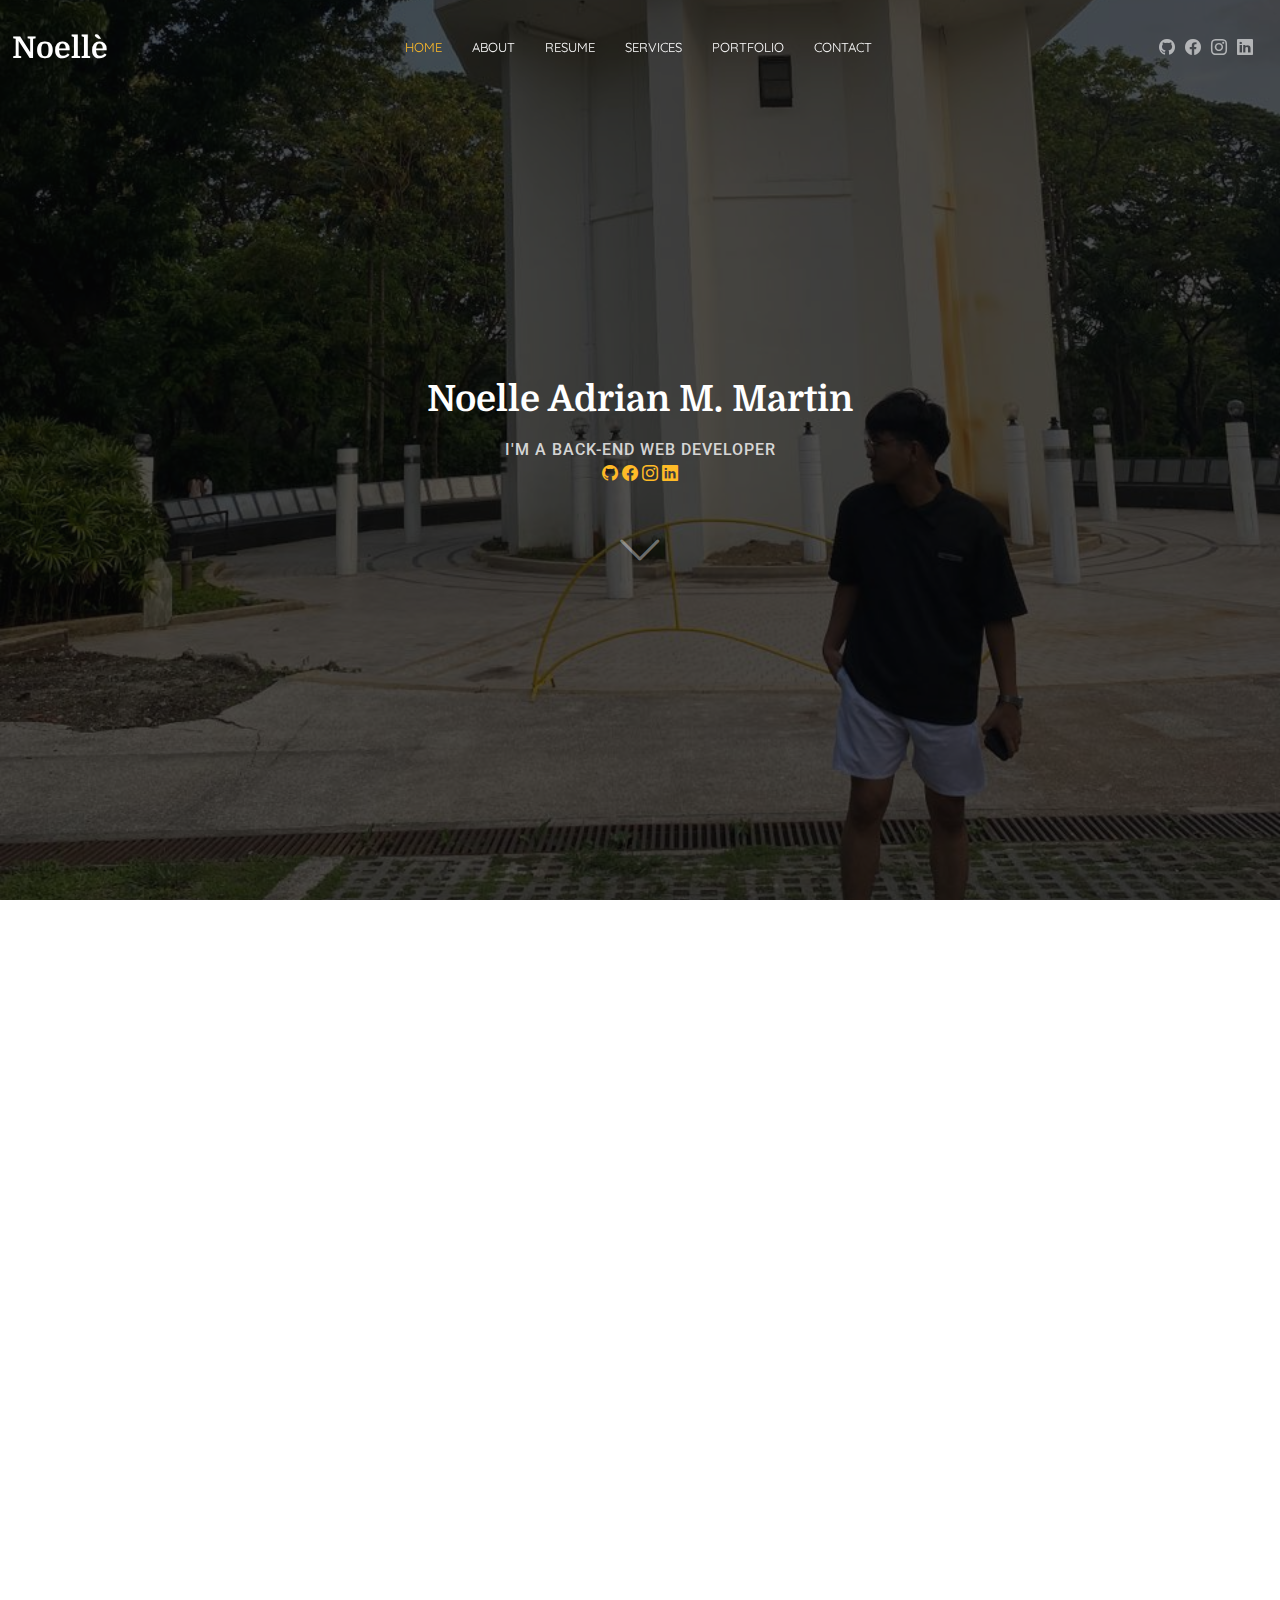
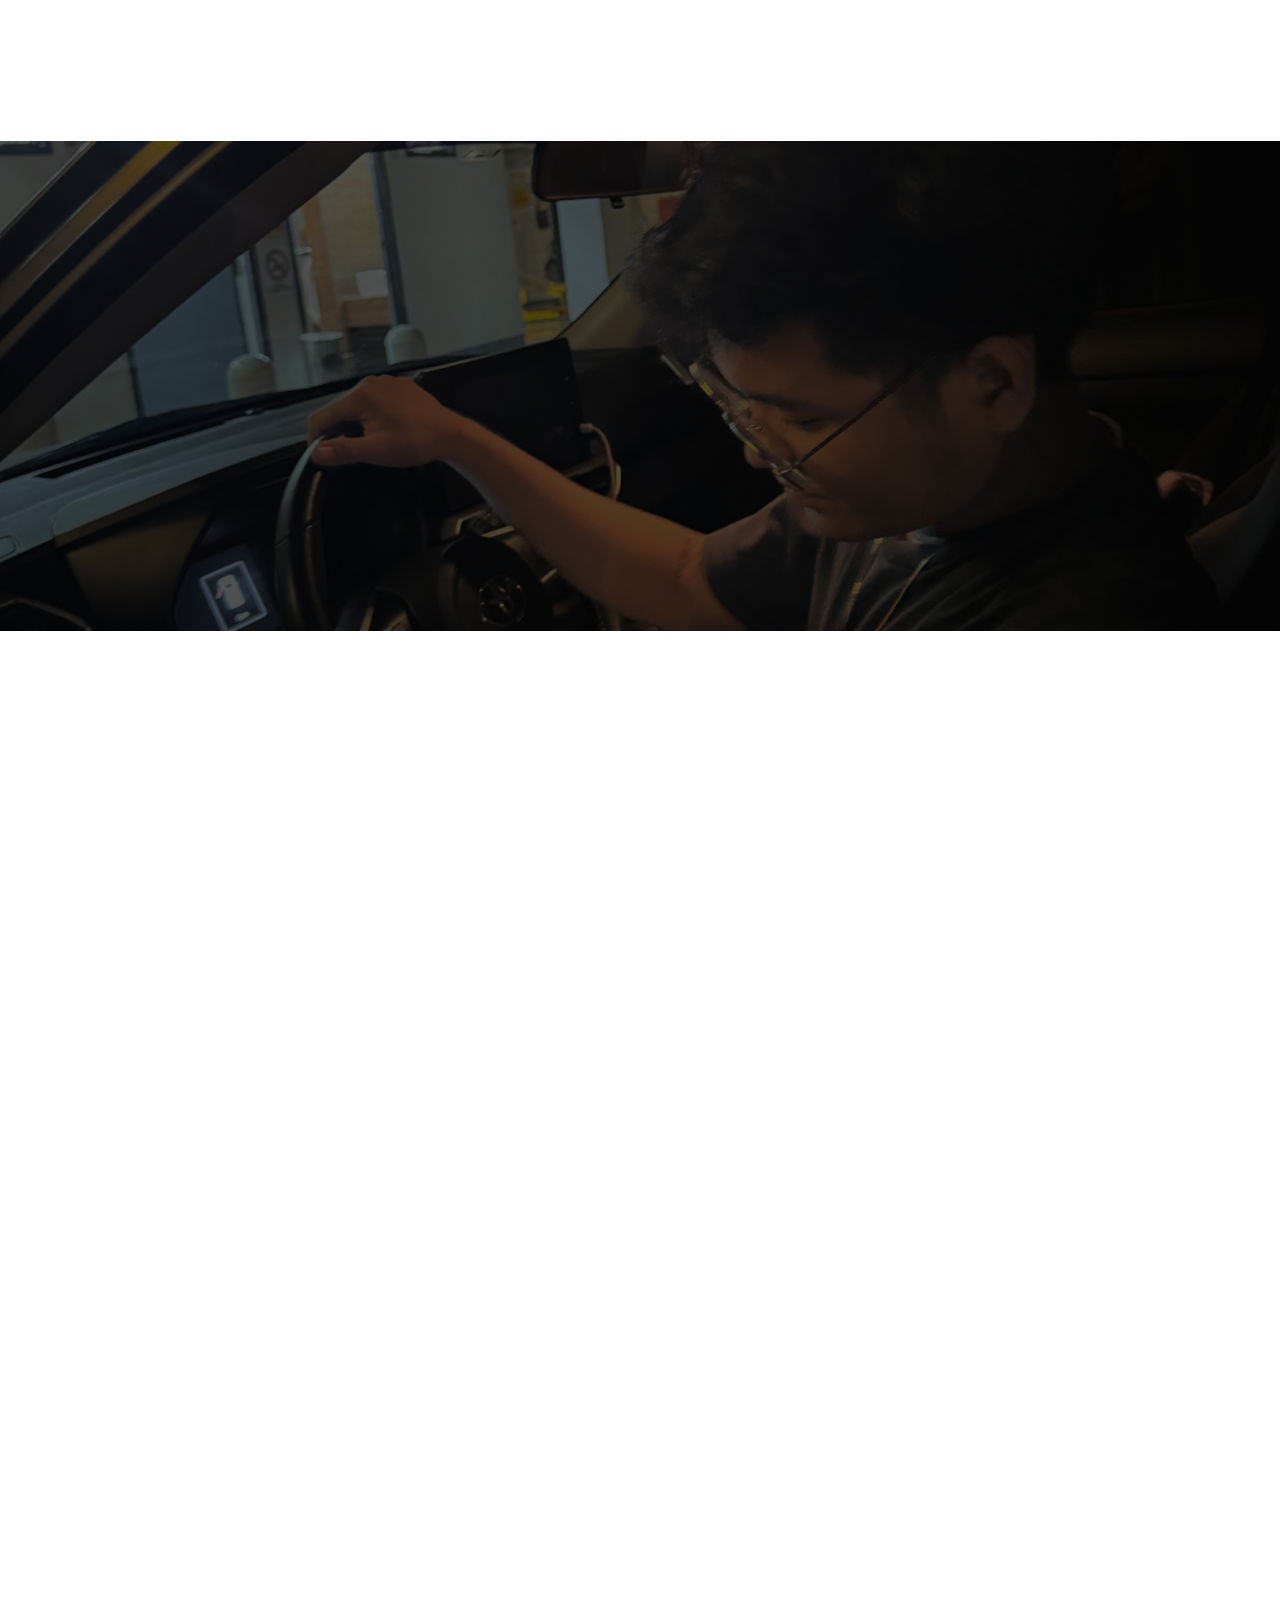
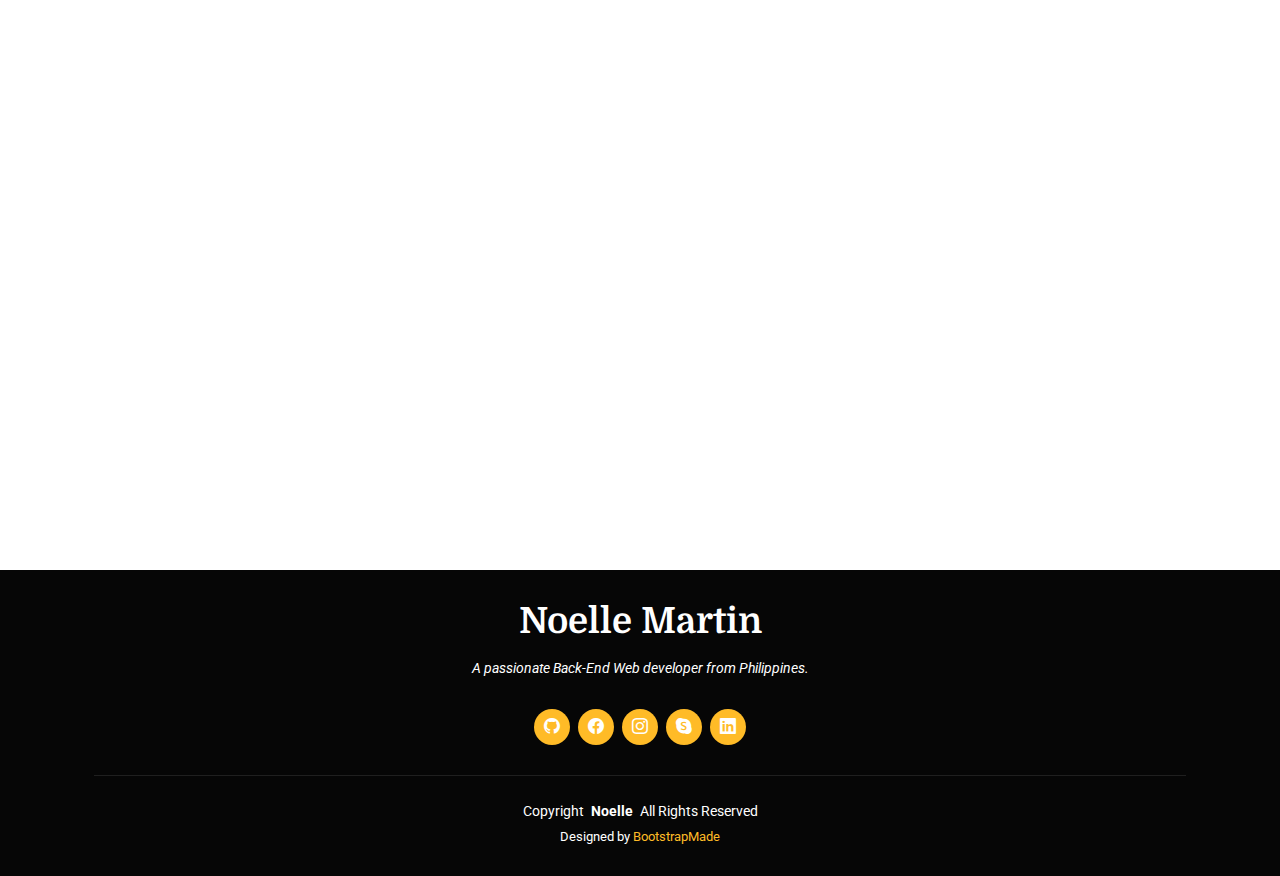
==== commit 2f49c205: "new portfolio" ====
--- a/index.html
+++ b/index.html
@@ -4,7 +4,7 @@
 <head>
   <meta charset="utf-8">
   <meta content="width=device-width, initial-scale=1.0" name="viewport">
-  <title>Index - Laura Bootstrap Template</title>
+  <title>Index - Noelle`s Portfolio</title>
   <meta name="description" content="">
   <meta name="keywords" content="">
 
@@ -27,13 +27,6 @@
   <!-- Main CSS File -->
   <link href="assets/css/main.css" rel="stylesheet">
 
-  <!-- =======================================================
-  * Template Name: Laura
-  * Template URL: https://bootstrapmade.com/laura-free-creative-bootstrap-theme/
-  * Updated: Aug 07 2024 with Bootstrap v5.3.3
-  * Author: BootstrapMade.com
-  * License: https://bootstrapmade.com/license/
-  ======================================================== -->
 </head>
 
 <body class="index-page">
@@ -44,7 +37,7 @@
       <a href="index.html" class="logo d-flex align-items-center me-auto me-xl-0">
         <!-- Uncomment the line below if you also wish to use an image logo -->
         <!-- <img src="assets/img/logo.png" alt=""> -->
-        <h1 class="sitename">Laura</h1>
+        <h1 class="sitename">Noelle`</h1>
       </a>
 
       <nav id="navmenu" class="navmenu">
@@ -54,7 +47,7 @@
           <li><a href="#resume">Resume</a></li>
           <li><a href="#services">Services</a></li>
           <li><a href="#portfolio">Portfolio</a></li>
-          <li class="dropdown"><a href="#"><span>Dropdown</span> <i class="bi bi-chevron-down toggle-dropdown"></i></a>
+          <!--<li class="dropdown"><a href="#"><span>Dropdown</span> <i class="bi bi-chevron-down toggle-dropdown"></i></a>
             <ul>
               <li><a href="#">Dropdown 1</a></li>
               <li class="dropdown"><a href="#"><span>Deep Dropdown</span> <i class="bi bi-chevron-down toggle-dropdown"></i></a>
@@ -70,17 +63,17 @@
               <li><a href="#">Dropdown 3</a></li>
               <li><a href="#">Dropdown 4</a></li>
             </ul>
-          </li>
+          </li>-->
           <li><a href="#contact">Contact</a></li>
         </ul>
         <i class="mobile-nav-toggle d-xl-none bi bi-list"></i>
       </nav>
 
       <div class="header-social-links">
-        <a href="#" class="twitter"><i class="bi bi-twitter-x"></i></a>
-        <a href="#" class="facebook"><i class="bi bi-facebook"></i></a>
-        <a href="#" class="instagram"><i class="bi bi-instagram"></i></a>
-        <a href="#" class="linkedin"><i class="bi bi-linkedin"></i></a>
+        <a href="https://github.com/noellemrtnn" class="twitter"><i class="bi bi-github"></i></a>
+        <a href="https://www.facebook.com/noellemartin23" class="facebook"><i class="bi bi-facebook"></i></a>
+        <a href="https://www.instagram.com/noellemrtnn" class="instagram"><i class="bi bi-instagram"></i></a>
+        <a href="https://www.linkedin.com/in/noellemartin21" class="linkedin"><i class="bi bi-linkedin"></i></a>
       </div>
 
     </div>
@@ -91,11 +84,17 @@
     <!-- Hero Section -->
     <section id="hero" class="hero section dark-background">
 
-      <img src="assets/img/hero-bg.jpg" alt="" data-aos="fade-in">
+      <img src="assets/img/350339754_2578613452438282_883053501441669937_n.jpg" alt="" data-aos="fade-in">
 
       <div class="container text-center" data-aos="fade-up" data-aos-delay="100">
-        <h2>Laura Thomson</h2>
-        <p>I'M A PROFESSIONAL PHOTOGRAPHER IN NEW YORK CITY</p>
+        <h2>Noelle Adrian M. Martin</h2>
+        <p>I'M A BACK-END WEB DEVELOPER</p>
+        <div class="header-social-links">
+          <a href="https://github.com/noellemrtnn" class="twitter"><i class="bi bi-github"></i></a>
+          <a href="https://www.facebook.com/noellemartin23" class="facebook"><i class="bi bi-facebook"></i></a>
+          <a href="https://www.instagram.com/noellemrtnn" class="instagram"><i class="bi bi-instagram"></i></a>
+          <a href="https://www.linkedin.com/in/noellemartin21" class="linkedin"><i class="bi bi-linkedin"></i></a>
+        </div>
         <a href="#about" class="btn-scroll" title="Scroll Down"><i class="bi bi-chevron-down"></i></a>
       </div>
 
@@ -108,42 +107,51 @@
       <div class="container section-title" data-aos="fade-up">
         <span class="description-title">About me</span>
         <h2>About Me</h2>
-        <p>Necessitatibus eius consequatur ex aliquid fuga eum quidem sint consectetur velit</p>
+        <p>Hey! I'm Noelle Adrian, an IT student with a love for both technology and 
+          creativity. Gaming is a big part of my life, especially moba games like 
+          League of Legends, Dota, League of Legends Wildrift, and Honor of kings, 
+          which keep my competitive edge sharp. In my downtime, I enjoy sports and watching 
+          anime, which fuel my competitive side and offer a nice escape from the tech world. 
+          As graduation approaches, I'm eager to combine my IT expertise with my creative 
+          passions and explore new opportunities in both areas.</p>
       </div><!-- End Section Title -->
 
       <div class="container" data-aos="fade-up" data-aos-delay="100">
 
         <div class="row gy-4 justify-content-center">
           <div class="col-lg-4">
-            <img src="assets/img/profile-img.jpg" class="img-fluid" alt="">
+            <img src="assets/img/b5f6f341-d248-4d35-9dd7-a5c7ba83f4dd.jpg" class="img-fluid" alt="">
           </div>
           <div class="col-lg-8 content">
-            <h2>UI/UX Designer &amp; Web Developer.</h2>
+            <h2> Web Developer.</h2>
             <p class="fst-italic py-3">
-              Lorem ipsum dolor sit amet, consectetur adipiscing elit, sed do eiusmod tempor incididunt ut labore et dolore
-              magna aliqua.
+              Hi! Im Noelle , A passionate Back-End Web developer from Philippines.
             </p>
             <div class="row">
               <div class="col-lg-6">
                 <ul>
-                  <li><i class="bi bi-chevron-right"></i> <strong>Birthday:</strong> <span>1 May 1995</span></li>
-                  <li><i class="bi bi-chevron-right"></i> <strong>Website:</strong> <span>www.example.com</span></li>
-                  <li><i class="bi bi-chevron-right"></i> <strong>Phone:</strong> <span>+123 456 7890</span></li>
-                  <li><i class="bi bi-chevron-right"></i> <strong>City:</strong> <span>New York, USA</span></li>
+                  <li><i class="bi bi-chevron-right"></i> <strong>Birthday:</strong> <span>21 June 2002</span></li>
+                  <li><i class="bi bi-chevron-right"></i> <strong>Website:</strong> <span>www.noellemrtnn.github.io</span></li>
+                  <li><i class="bi bi-chevron-right"></i> <strong>Phone:</strong> <span>+63 998 330 2906</span></li>
+                  <li><i class="bi bi-chevron-right"></i> <strong>City:</strong> <span>Bacolor, Pampanga</span></li>
                 </ul>
               </div>
               <div class="col-lg-6">
                 <ul>
-                  <li><i class="bi bi-chevron-right"></i> <strong>Age:</strong> <span>30</span></li>
-                  <li><i class="bi bi-chevron-right"></i> <strong>Degree:</strong> <span>Master</span></li>
-                  <li><i class="bi bi-chevron-right"></i> <strong>Email:</strong> <span>email@example.com</span></li>
+                  <li><i class="bi bi-chevron-right"></i> <strong>Age:</strong> <span>22</span></li>
+                  <li><i class="bi bi-chevron-right"></i> <strong>Degree:</strong> <span>Bachelor</span></li>
+                  <li><i class="bi bi-chevron-right"></i> <strong>Email:</strong> <span>adrian.noelle.martin@gmail.com</span></li>
                   <li><i class="bi bi-chevron-right"></i> <strong>Freelance:</strong> <span>Available</span></li>
                 </ul>
               </div>
             </div>
             <p class="py-3">
-              Officiis eligendi itaque labore et dolorum mollitia officiis optio vero. Quisquam sunt adipisci omnis et ut. Nulla accusantium dolor incidunt officia tempore. Et eius omnis.
-              Cupiditate ut dicta maxime officiis quidem quia. Sed et consectetur qui quia repellendus itaque neque.
+              a passionate back-end developer driven by a love for problem-solving and creating efficient, 
+              scalable systems. I thrive on building robust architectures that power seamless user experiences, 
+              always aiming to optimize performance and security. My curiosity and eagerness to grow push me to 
+              explore new technologies, frameworks, and best practices in the ever-evolving world of development.
+              I'm always open to learning from others, exchanging ideas, and expanding my skill set. If you have 
+              insights, challenges, or innovative concepts, I'd love to hear from you—let’s grow together!
             </p>
           </div>
         </div>
@@ -157,9 +165,9 @@
 
       <!-- Section Title -->
       <div class="container section-title" data-aos="fade-up">
-        <span class="description-title">Muy Resume</span>
+        <span class="description-title">My Resume</span>
         <h2>My Resume</h2>
-        <p>Necessitatibus eius consequatur ex aliquid fuga eum quidem sint consectetur velit</p>
+        <p></p>
       </div><!-- End Section Title -->
 
       <div class="container">
@@ -170,27 +178,28 @@
             <h3 class="resume-title">Sumary</h3>
 
             <div class="resume-item pb-0">
-              <h4>Brandon Johnson</h4>
-              <p><em>Innovative and deadline-driven Graphic Designer with 3+ years of experience designing and developing user-centered digital/print marketing material from initial concept to final, polished deliverable.</em></p>
+              <h4>DakilaSoft</h4>
+              <p><em>Currently Student Intern in DakilaSoft IT Solutions</em></p>
               <ul>
-                <li>Portland par 127,Orlando, FL</li>
-                <li>(123) 456-7891</li>
-                <li>alice.barkley@example.com</li>
+                <li>
+                  Unit 5, 2nd Floor, EA Aguilar Building, Mac Arthur Highway, 
+                  Sta. Ines, Bacolor, Philippines</li>
+                <li>0956 022 7551</li>
+                <li>career@dakilasoft.com</li>
               </ul>
             </div><!-- Edn Resume Item -->
 
             <h3 class="resume-title">Education</h3>
             <div class="resume-item">
-              <h4>Master of Fine Arts &amp; Graphic Design</h4>
-              <h5>2015 - 2016</h5>
-              <p><em>Rochester Institute of Technology, Rochester, NY</em></p>
-              <p>Qui deserunt veniam. Et sed aliquam labore tempore sed quisquam iusto autem sit. Ea vero voluptatum qui ut dignissimos deleniti nerada porti sand markend</p>
+              <h4>Bachelor of Science in Information Technology</h4>
+              <h5>2021 - 2025</h5>
+              <p><em>Bacolor, 2001 Pampanga</em></p>
             </div><!-- Edn Resume Item -->
 
             <div class="resume-item">
-              <h4>Bachelor of Fine Arts &amp; Graphic Design</h4>
-              <h5>2010 - 2014</h5>
-              <p><em>Rochester Institute of Technology, Rochester, NY</em></p>
+              <h4>Our Lady of Fatima University</h4>
+              <h5>2018 - 2022</h5>
+              <p><em>MacArthur Hwy, San Fernando, 2000 Pampanga</em></p>
               <p>Quia nobis sequi est occaecati aut. Repudiandae et iusto quae reiciendis et quis Eius vel ratione eius unde vitae rerum voluptates asperiores voluptatem Earum molestiae consequatur neque etlon sader mart dila</p>
             </div><!-- Edn Resume Item -->
 
@@ -199,18 +208,18 @@
           <div class="col-lg-6" data-aos="fade-up" data-aos-delay="200">
             <h3 class="resume-title">Professional Experience</h3>
             <div class="resume-item">
-              <h4>Senior graphic design specialist</h4>
-              <h5>2019 - Present</h5>
-              <p><em>Experion, New York, NY </em></p>
+              <h4>DakilaSoft</h4>
+              <h5>2025 - Present</h5>
+              <p><em>Unit 5, 2nd Floor, EA Aguilar Building, Mac Arthur Highway, Sta. Ines, Bacolor, Philippines</em></p>
               <ul>
-                <li>Lead in the design, development, and implementation of the graphic, layout, and production communication materials</li>
-                <li>Delegate tasks to the 7 members of the design team and provide counsel on all aspects of the project. </li>
-                <li>Supervise the assessment of all graphic materials in order to ensure quality and accuracy of the design</li>
-                <li>Oversee the efficient use of production project budgets ranging from $2,000 - $25,000</li>
+                <li>Website Developer , Debugger</li>
+                <!--<li> </li>
+                <li></li>
+                <li></li>-->
               </ul>
             </div><!-- Edn Resume Item -->
 
-            <div class="resume-item">
+            <!--<div class="resume-item">
               <h4>Graphic design specialist</h4>
               <h5>2017 - 2018</h5>
               <p><em>Stepping Stone Advertising, New York, NY</em></p>
@@ -220,7 +229,7 @@
                 <li>Recommended and consulted with clients on the most appropriate graphic design</li>
                 <li>Created 4+ design presentations and proposals a month for clients and account managers</li>
               </ul>
-            </div><!-- Edn Resume Item -->
+            </div>--><!-- Edn Resume Item -->
 
           </div>
 
@@ -237,7 +246,7 @@
       <div class="container section-title" data-aos="fade-up">
         <span class="description-title">My Services</span>
         <h2>My Services</h2>
-        <p>Necessitatibus eius consequatur ex aliquid fuga eum quidem sint consectetur velit</p>
+        <p></p>
       </div><!-- End Section Title -->
 
       <div class="container">
@@ -247,32 +256,37 @@
           <div class="col-xl-3 col-md-6 d-flex" data-aos="fade-up" data-aos-delay="100">
             <div class="service-item position-relative">
               <div class="icon"><i class="bi bi-activity icon"></i></div>
-              <h4><a href="" class="stretched-link">Lorem Ipsum</a></h4>
-              <p>Voluptatum deleniti atque corrupti quos dolores et quas molestias excepturi</p>
+              <h4><a href="" class="stretched-link">Custom website design</a></h4>
+              <p>Custom website design refers to the process of creating a unique website 
+                tailored to a business or individual's specific needs, branding, and 
+                functionality requirements.</p>
             </div>
           </div><!-- End Service Item -->
 
           <div class="col-xl-3 col-md-6 d-flex" data-aos="fade-up" data-aos-delay="200">
             <div class="service-item position-relative">
               <div class="icon"><i class="bi bi-bounding-box-circles icon"></i></div>
-              <h4><a href="" class="stretched-link">Sed ut perspici</a></h4>
-              <p>Duis aute irure dolor in reprehenderit in voluptate velit esse cillum dolore</p>
+              <h4><a href="" class="stretched-link">Wordpress integration</a></h4>
+              <p>WordPress integration involves connecting WordPress with other tools, platforms, 
+                or custom functionalities to enhance a website’s capabilities.</p>
             </div>
           </div><!-- End Service Item -->
 
           <div class="col-xl-3 col-md-6 d-flex" data-aos="fade-up" data-aos-delay="300">
             <div class="service-item position-relative">
               <div class="icon"><i class="bi bi-calendar4-week icon"></i></div>
-              <h4><a href="" class="stretched-link">Magni Dolores</a></h4>
-              <p>Excepteur sint occaecat cupidatat non proident, sunt in culpa qui officia</p>
+              <h4><a href="" class="stretched-link">Application Development</a></h4>
+              <p>Application development is the process of designing, building, and deploying software 
+                applications for various platforms, such as web, mobile, or desktop. </p>
             </div>
           </div><!-- End Service Item -->
 
           <div class="col-xl-3 col-md-6 d-flex" data-aos="fade-up" data-aos-delay="400">
             <div class="service-item position-relative">
               <div class="icon"><i class="bi bi-broadcast icon"></i></div>
-              <h4><a href="" class="stretched-link">Nemo Enim</a></h4>
-              <p>At vero eos et accusamus et iusto odio dignissimos ducimus qui blanditiis</p>
+              <h4><a href="" class="stretched-link">Back-End Development</a></h4>
+              <p>Back-end development focuses on the server-side of a website or application, 
+                handling databases, server logic, and APIs to ensure smooth functionality.</p>
             </div>
           </div><!-- End Service Item -->
 
@@ -285,7 +299,7 @@
     <!-- Testimonials Section -->
     <section id="testimonials" class="testimonials section dark-background">
 
-      <img src="assets/img/testimonials-bg.jpg" class="testimonials-bg" alt="">
+      <img src="assets/img/456413462_8106978022715924_6730389046754157224_n.jpg" class="testimonials-bg" alt="">
 
       <div class="container" data-aos="fade-up" data-aos-delay="100">
 
@@ -309,15 +323,15 @@
 
             <div class="swiper-slide">
               <div class="testimonial-item">
-                <img src="assets/img/testimonials/testimonials-1.jpg" class="testimonial-img" alt="">
-                <h3>Saul Goodman</h3>
-                <h4>Ceo &amp; Founder</h4>
+                <img src="assets/img/oscar.jfif" class="testimonial-img" alt="">
+                <h3>Oscar Wilde</h3>
+                <h4>Author &amp; Writer</h4>
                 <div class="stars">
                   <i class="bi bi-star-fill"></i><i class="bi bi-star-fill"></i><i class="bi bi-star-fill"></i><i class="bi bi-star-fill"></i><i class="bi bi-star-fill"></i>
                 </div>
                 <p>
                   <i class="bi bi-quote quote-icon-left"></i>
-                  <span>Proin iaculis purus consequat sem cure digni ssim donec porttitora entum suscipit rhoncus. Accusantium quam, ultricies eget id, aliquam eget nibh et. Maecen aliquam, risus at semper.</span>
+                  <span>'To live is the rarest thing in the world. Most people exist, that is all.'</span>
                   <i class="bi bi-quote quote-icon-right"></i>
                 </p>
               </div>
@@ -325,15 +339,15 @@
 
             <div class="swiper-slide">
               <div class="testimonial-item">
-                <img src="assets/img/testimonials/testimonials-2.jpg" class="testimonial-img" alt="">
-                <h3>Sara Wilsson</h3>
-                <h4>Designer</h4>
+                <img src="assets/img/testimonials/emily.webp" class="testimonial-img" alt="">
+                <h3>Emily Dickinson</h3>
+                <h4>Author</h4>
                 <div class="stars">
                   <i class="bi bi-star-fill"></i><i class="bi bi-star-fill"></i><i class="bi bi-star-fill"></i><i class="bi bi-star-fill"></i><i class="bi bi-star-fill"></i>
                 </div>
                 <p>
                   <i class="bi bi-quote quote-icon-left"></i>
-                  <span>Export tempor illum tamen malis malis eram quae irure esse labore quem cillum quid cillum eram malis quorum velit fore eram velit sunt aliqua noster fugiat irure amet legam anim culpa.</span>
+                  <span>'That it will never come again is what makes life so sweet.'</span>
                   <i class="bi bi-quote quote-icon-right"></i>
                 </p>
               </div>
@@ -341,15 +355,15 @@
 
             <div class="swiper-slide">
               <div class="testimonial-item">
-                <img src="assets/img/testimonials/testimonials-3.jpg" class="testimonial-img" alt="">
-                <h3>Jena Karlis</h3>
-                <h4>Store Owner</h4>
+                <img src="assets/img/testimonials/george.webp" class="testimonial-img" alt="">
+                <h3>George Eliot</h3>
+                <h4>Author</h4>
                 <div class="stars">
                   <i class="bi bi-star-fill"></i><i class="bi bi-star-fill"></i><i class="bi bi-star-fill"></i><i class="bi bi-star-fill"></i><i class="bi bi-star-fill"></i>
                 </div>
                 <p>
                   <i class="bi bi-quote quote-icon-left"></i>
-                  <span>Enim nisi quem export duis labore cillum quae magna enim sint quorum nulla quem veniam duis minim tempor labore quem eram duis noster aute amet eram fore quis sint minim.</span>
+                  <span>'It is never too late to be what you might have been.'</span>
                   <i class="bi bi-quote quote-icon-right"></i>
                 </p>
               </div>
@@ -357,15 +371,15 @@
 
             <div class="swiper-slide">
               <div class="testimonial-item">
-                <img src="assets/img/testimonials/testimonials-4.jpg" class="testimonial-img" alt="">
-                <h3>Matt Brandon</h3>
-                <h4>Freelancer</h4>
+                <img src="assets/img/testimonials/ralph.jpg" class="testimonial-img" alt="">
+                <h3>Ralph waldo Emrson</h3>
+                <h4>Author</h4>
                 <div class="stars">
                   <i class="bi bi-star-fill"></i><i class="bi bi-star-fill"></i><i class="bi bi-star-fill"></i><i class="bi bi-star-fill"></i><i class="bi bi-star-fill"></i>
                 </div>
                 <p>
                   <i class="bi bi-quote quote-icon-left"></i>
-                  <span>Fugiat enim eram quae cillum dolore dolor amet nulla culpa multos export minim fugiat minim velit minim dolor enim duis veniam ipsum anim magna sunt elit fore quem dolore labore illum veniam.</span>
+                  <span>'To be yourself in a world that is constantly trying to make you something else is the greatest accomplishment.'</span>
                   <i class="bi bi-quote quote-icon-right"></i>
                 </p>
               </div>
@@ -373,15 +387,15 @@
 
             <div class="swiper-slide">
               <div class="testimonial-item">
-                <img src="assets/img/testimonials/testimonials-5.jpg" class="testimonial-img" alt="">
-                <h3>John Larson</h3>
-                <h4>Entrepreneur</h4>
+                <img src="assets/img/testimonials/macarthur.webp" class="testimonial-img" alt="">
+                <h3>General Douglas Mac Arthur</h3>
+                <h4>American General</h4>
                 <div class="stars">
                   <i class="bi bi-star-fill"></i><i class="bi bi-star-fill"></i><i class="bi bi-star-fill"></i><i class="bi bi-star-fill"></i><i class="bi bi-star-fill"></i>
                 </div>
                 <p>
                   <i class="bi bi-quote quote-icon-left"></i>
-                  <span>Quis quorum aliqua sint quem legam fore sunt eram irure aliqua veniam tempor noster veniam enim culpa labore duis sunt culpa nulla illum cillum fugiat legam esse veniam culpa fore nisi cillum quid.</span>
+                  <span>“I shall return”</span>
                   <i class="bi bi-quote quote-icon-right"></i>
                 </p>
               </div>
@@ -402,7 +416,7 @@
       <div class="container section-title" data-aos="fade-up">
         <span class="description-title">Portfolio</span>
         <h2>Portfolio</h2>
-        <p>Necessitatibus eius consequatur ex aliquid fuga eum quidem sint consectetur velit</p>
+        <p></p>
       </div><!-- End Section Title -->
 
       <div class="container-fluid">
@@ -412,9 +426,9 @@
           <ul class="portfolio-filters isotope-filters" data-aos="fade-up" data-aos-delay="100">
             <li data-filter="*" class="filter-active">All</li>
             <li data-filter=".filter-app">App</li>
-            <li data-filter=".filter-product">Product</li>
-            <li data-filter=".filter-branding">Branding</li>
-            <li data-filter=".filter-books">Books</li>
+            <li data-filter=".filter-product">Website</li>
+           <!-- <li data-filter=".filter-branding">Branding</li>
+            <li data-filter=".filter-books">Books</li>-->
           </ul><!-- End Portfolio Filters -->
 
           <div class="row g-0 isotope-container" data-aos="fade-up" data-aos-delay="200">
@@ -424,22 +438,22 @@
                 <img src="assets/img/portfolio/app-1.jpg" class="img-fluid" alt="">
                 <div class="portfolio-info">
                   <a href="assets/img/portfolio/app-1.jpg" data-gallery="portfolio-gallery-app" class="glightbox preview-link"><i class="bi bi-zoom-in"></i></a>
-                  <a href="portfolio-details.html" title="More Details" class="details-link"><i class="bi bi-link-45deg"></i></a>
+                  <a href="#" title="More Details" class="details-link"><i class="bi bi-link-45deg"></i></a>
                 </div>
               </div>
             </div><!-- End Portfolio Item -->
 
             <div class="col-xl-3 col-lg-4 col-md-6 portfolio-item isotope-item filter-product">
               <div class="portfolio-content h-100">
-                <img src="assets/img/portfolio/product-1.jpg" class="img-fluid" alt="">
-                <div class="portfolio-info">
-                  <a href="assets/img/portfolio/product-1.jpg" data-gallery="portfolio-gallery-product" class="glightbox preview-link"><i class="bi bi-zoom-in"></i></a>
-                  <a href="portfolio-details.html" title="More Details" class="details-link"><i class="bi bi-link-45deg"></i></a>
+                <img src="assets/img/meditrack.png" class="img-fluid" alt="">
+                <div class="portfolio-info">
+                  <a href="assets/img/meditrack.png" data-gallery="portfolio-gallery-product" class="glightbox preview-link"><i class="bi bi-zoom-in"></i></a>
+                  <a href="https://dhvsumeditrack.com/" title="More Details" class="details-link"><i class="bi bi-link-45deg"></i></a>
                 </div>
               </div>
             </div><!-- End Portfolio Item -->
 
-            <div class="col-xl-3 col-lg-4 col-md-6 portfolio-item isotope-item filter-branding">
+            <!--<div class="col-xl-3 col-lg-4 col-md-6 portfolio-item isotope-item filter-branding">
               <div class="portfolio-content h-100">
                 <img src="assets/img/portfolio/branding-1.jpg" class="img-fluid" alt="">
                 <div class="portfolio-info">
@@ -447,9 +461,9 @@
                   <a href="portfolio-details.html" title="More Details" class="details-link"><i class="bi bi-link-45deg"></i></a>
                 </div>
               </div>
-            </div><!-- End Portfolio Item -->
-
-            <div class="col-xl-3 col-lg-4 col-md-6 portfolio-item isotope-item filter-books">
+            </div>--><!-- End Portfolio Item -->
+
+            <!--<div class="col-xl-3 col-lg-4 col-md-6 portfolio-item isotope-item filter-books">
               <div class="portfolio-content h-100">
                 <img src="assets/img/portfolio/books-1.jpg" class="img-fluid" alt="">
                 <div class="portfolio-info">
@@ -457,29 +471,29 @@
                   <a href="portfolio-details.html" title="More Details" class="details-link"><i class="bi bi-link-45deg"></i></a>
                 </div>
               </div>
+            </div>--><!-- End Portfolio Item -->
+
+            <div class="col-xl-3 col-lg-4 col-md-6 portfolio-item isotope-item filter-app">
+              <div class="portfolio-content h-100">
+                <img src="assets/img/portfolio/app-2.jpg" class="img-fluid" alt="">
+                <div class="portfolio-info">
+                  <a href="assets/img/portfolio/app-2.jpg" data-gallery="portfolio-gallery-app" class="glightbox preview-link"><i class="bi bi-zoom-in"></i></a>
+                  <a href="#" title="More Details" class="details-link"><i class="bi bi-link-45deg"></i></a>
+                </div>
+              </div>
             </div><!-- End Portfolio Item -->
 
-            <div class="col-xl-3 col-lg-4 col-md-6 portfolio-item isotope-item filter-app">
-              <div class="portfolio-content h-100">
-                <img src="assets/img/portfolio/app-2.jpg" class="img-fluid" alt="">
-                <div class="portfolio-info">
-                  <a href="assets/img/portfolio/app-2.jpg" data-gallery="portfolio-gallery-app" class="glightbox preview-link"><i class="bi bi-zoom-in"></i></a>
-                  <a href="portfolio-details.html" title="More Details" class="details-link"><i class="bi bi-link-45deg"></i></a>
+            <div class="col-xl-3 col-lg-4 col-md-6 portfolio-item isotope-item filter-product">
+              <div class="portfolio-content h-100">
+                <img src="assets/img/bananaisyellow.png" class="img-fluid" alt="">
+                <div class="portfolio-info">
+                  <a href="assets/img/bananaisyellow.png" data-gallery="portfolio-gallery-product" class="glightbox preview-link"><i class="bi bi-zoom-in"></i></a>
+                  <a href="#" title="More Details" class="details-link"><i class="bi bi-link-45deg"></i></a>
                 </div>
               </div>
             </div><!-- End Portfolio Item -->
 
-            <div class="col-xl-3 col-lg-4 col-md-6 portfolio-item isotope-item filter-product">
-              <div class="portfolio-content h-100">
-                <img src="assets/img/portfolio/product-2.jpg" class="img-fluid" alt="">
-                <div class="portfolio-info">
-                  <a href="assets/img/portfolio/product-2.jpg" data-gallery="portfolio-gallery-product" class="glightbox preview-link"><i class="bi bi-zoom-in"></i></a>
-                  <a href="portfolio-details.html" title="More Details" class="details-link"><i class="bi bi-link-45deg"></i></a>
-                </div>
-              </div>
-            </div><!-- End Portfolio Item -->
-
-            <div class="col-xl-3 col-lg-4 col-md-6 portfolio-item isotope-item filter-branding">
+            <!--<div class="col-xl-3 col-lg-4 col-md-6 portfolio-item isotope-item filter-branding">
               <div class="portfolio-content h-100">
                 <img src="assets/img/portfolio/branding-2.jpg" class="img-fluid" alt="">
                 <div class="portfolio-info">
@@ -487,9 +501,9 @@
                   <a href="portfolio-details.html" title="More Details" class="details-link"><i class="bi bi-link-45deg"></i></a>
                 </div>
               </div>
-            </div><!-- End Portfolio Item -->
-
-            <div class="col-xl-3 col-lg-4 col-md-6 portfolio-item isotope-item filter-books">
+            </div>--><!-- End Portfolio Item -->
+
+            <!--<div class="col-xl-3 col-lg-4 col-md-6 portfolio-item isotope-item filter-books">
               <div class="portfolio-content h-100">
                 <img src="assets/img/portfolio/books-2.jpg" class="img-fluid" alt="">
                 <div class="portfolio-info">
@@ -497,29 +511,29 @@
                   <a href="portfolio-details.html" title="More Details" class="details-link"><i class="bi bi-link-45deg"></i></a>
                 </div>
               </div>
+            </div>--><!-- End Portfolio Item -->
+
+            <div class="col-xl-3 col-lg-4 col-md-6 portfolio-item isotope-item filter-app">
+              <div class="portfolio-content h-100">
+                <img src="assets/img/portfolio/app-3.jpg" class="img-fluid" alt="">
+                <div class="portfolio-info">
+                  <a href="assets/img/portfolio/app-3.jpg" data-gallery="portfolio-gallery-app" class="glightbox preview-link"><i class="bi bi-zoom-in"></i></a>
+                  <a href="#" title="More Details" class="details-link"><i class="bi bi-link-45deg"></i></a>
+                </div>
+              </div>
             </div><!-- End Portfolio Item -->
 
-            <div class="col-xl-3 col-lg-4 col-md-6 portfolio-item isotope-item filter-app">
-              <div class="portfolio-content h-100">
-                <img src="assets/img/portfolio/app-3.jpg" class="img-fluid" alt="">
-                <div class="portfolio-info">
-                  <a href="assets/img/portfolio/app-3.jpg" data-gallery="portfolio-gallery-app" class="glightbox preview-link"><i class="bi bi-zoom-in"></i></a>
-                  <a href="portfolio-details.html" title="More Details" class="details-link"><i class="bi bi-link-45deg"></i></a>
+            <div class="col-xl-3 col-lg-4 col-md-6 portfolio-item isotope-item filter-product">
+              <div class="portfolio-content h-100">
+                <img src="assets/img/3genpharma.png" class="img-fluid" alt="">
+                <div class="portfolio-info">
+                  <a href="assets/img/3genpharma.png" data-gallery="portfolio-gallery-product" class="glightbox preview-link"><i class="bi bi-zoom-in"></i></a>
+                  <a href="#" title="More Details" class="details-link"><i class="bi bi-link-45deg"></i></a>
                 </div>
               </div>
             </div><!-- End Portfolio Item -->
 
-            <div class="col-xl-3 col-lg-4 col-md-6 portfolio-item isotope-item filter-product">
-              <div class="portfolio-content h-100">
-                <img src="assets/img/portfolio/product-3.jpg" class="img-fluid" alt="">
-                <div class="portfolio-info">
-                  <a href="assets/img/portfolio/product-3.jpg" data-gallery="portfolio-gallery-product" class="glightbox preview-link"><i class="bi bi-zoom-in"></i></a>
-                  <a href="portfolio-details.html" title="More Details" class="details-link"><i class="bi bi-link-45deg"></i></a>
-                </div>
-              </div>
-            </div><!-- End Portfolio Item -->
-
-            <div class="col-xl-3 col-lg-4 col-md-6 portfolio-item isotope-item filter-branding">
+            <!--<div class="col-xl-3 col-lg-4 col-md-6 portfolio-item isotope-item filter-branding">
               <div class="portfolio-content h-100">
                 <img src="assets/img/portfolio/branding-3.jpg" class="img-fluid" alt="">
                 <div class="portfolio-info">
@@ -527,9 +541,9 @@
                   <a href="portfolio-details.html" title="More Details" class="details-link"><i class="bi bi-link-45deg"></i></a>
                 </div>
               </div>
-            </div><!-- End Portfolio Item -->
-
-            <div class="col-xl-3 col-lg-4 col-md-6 portfolio-item isotope-item filter-books">
+            </div>--><!-- End Portfolio Item -->
+
+            <!--<div class="col-xl-3 col-lg-4 col-md-6 portfolio-item isotope-item filter-books">
               <div class="portfolio-content h-100">
                 <img src="assets/img/portfolio/books-3.jpg" class="img-fluid" alt="">
                 <div class="portfolio-info">
@@ -537,7 +551,7 @@
                   <a href="portfolio-details.html" title="More Details" class="details-link"><i class="bi bi-link-45deg"></i></a>
                 </div>
               </div>
-            </div><!-- End Portfolio Item -->
+            </div>--><!-- End Portfolio Item -->
 
           </div><!-- End Portfolio Container -->
 
@@ -548,16 +562,17 @@
     </section><!-- /Portfolio Section -->
 
     <!-- Pricing Section -->
+     <!--
     <section id="pricing" class="pricing section">
 
-      <!-- Section Title -->
+    --><!-- Section Title --><!---
       <div class="container section-title" data-aos="fade-up">
         <span class="description-title">Pricing</span>
         <h2>Pricing</h2>
         <p>Necessitatibus eius consequatur ex aliquid fuga eum quidem sint consectetur velit</p>
-      </div><!-- End Section Title -->
-
-      <div class="container">
+      </div>--><!-- End Section Title -->
+
+      <!--<div class="container">
 
         <div class="row gy-4">
 
@@ -576,9 +591,9 @@
                 <a href="#" class="btn-buy">Buy Now</a>
               </div>
             </div>
-          </div><!-- End Pricing Item -->
-
-          <div class="col-lg-4 col-md-6" data-aos="fade-up" data-aos-delay="200">
+          </div>--><!-- End Pricing Item -->
+
+          <!--<div class="col-lg-4 col-md-6" data-aos="fade-up" data-aos-delay="200">
             <div class="pricing-item recommended">
               <span class="recommended-badge">Recommended</span>
               <h3>Business</h3>
@@ -594,9 +609,9 @@
                 <a href="#" class="btn-buy">Buy Now</a>
               </div>
             </div>
-          </div><!-- End Pricing Item -->
-
-          <div class="col-lg-4 col-md-6" data-aos="fade-up" data-aos-delay="300">
+          </div>--><!-- End Pricing Item -->
+
+          <!--<div class="col-lg-4 col-md-6" data-aos="fade-up" data-aos-delay="300">
             <div class="pricing-item">
               <h3>Developer</h3>
               <h4><sup>$</sup>29<span> / month</span></h4>
@@ -611,15 +626,16 @@
                 <a href="#" class="btn-buy">Buy Now</a>
               </div>
             </div>
-          </div><!-- End Pricing Item -->
-
-        </div>
-
-      </div>
-
-    </section><!-- /Pricing Section -->
+          </div>--><!-- End Pricing Item -->
+
+        <!--</div>
+
+      </div>
+
+    </section>--><!-- /Pricing Section -->
 
     <!-- Pricing 2 Section -->
+     <!--
     <section id="pricing-2" class="pricing-2 section">
 
       <div class="container" data-aos="fade-up" data-aos-delay="100">
@@ -631,132 +647,50 @@
               <h3>Portrait Photography</h3>
               <h4>$160.00</h4>
             </div>
-          </div><!-- End Pricing Item -->
-
-          <div class="col-lg-6">
+          </div>--><!-- End Pricing Item -->
+
+          <!--<div class="col-lg-6">
             <div class="pricing-item d-flex justify-content-between">
               <h3>Fashion Photography</h3>
               <h4>$300.00</h4>
             </div>
-          </div><!-- End Pricing Item -->
-
-          <div class="col-lg-6">
+          </div>--><!-- End Pricing Item -->
+
+          <!--<div class="col-lg-6">
             <div class="pricing-item d-flex justify-content-between">
               <h3>Sports Photography</h3>
               <h4>$200.00</h4>
             </div>
-          </div><!-- End Pricing Item -->
-
-          <div class="col-lg-6">
+          </div>--><!-- End Pricing Item -->
+
+          <!--<div class="col-lg-6">
             <div class="pricing-item d-flex justify-content-between">
               <h3>Still Life Photography</h3>
               <h4>$120.00</h4>
             </div>
-          </div><!-- End Pricing Item -->
-
-          <div class="col-lg-6">
+          </div>--><!-- End Pricing Item -->
+
+          <!--<div class="col-lg-6">
             <div class="pricing-item d-flex justify-content-between">
               <h3>Wedding Photography</h3>
               <h4>$500.00</h4>
             </div>
-          </div><!-- End Pricing Item -->
-
-          <div class="col-lg-6">
+          </div>--><!-- End Pricing Item -->
+
+          <!--<div class="col-lg-6">
             <div class="pricing-item d-flex justify-content-between">
               <h3>Photojournalism</h3>
               <h4>$200.00</h4>
             </div>
-          </div><!-- End Pricing Item -->
-
-        </div>
-
-      </div>
-
-    </section><!-- /Pricing 2 Section -->
+          </div>--><!-- End Pricing Item -->
+          <!---
+        </div>
+
+      </div>
+
+    </section>--><!-- /Pricing 2 Section -->
 
     <!-- Gallery Section -->
-    <section id="gallery" class="gallery section">
-
-      <!-- Section Title -->
-      <div class="container section-title" data-aos="fade-up">
-        <span class="description-title">Gallery</span>
-        <h2>Gallery</h2>
-        <p>Necessitatibus eius consequatur ex aliquid fuga eum quidem sint consectetur velit</p>
-      </div><!-- End Section Title -->
-
-      <div class="container-fluid" data-aos="fade-up" data-aos-delay="100">
-
-        <div class="row g-0">
-
-          <div class="col-lg-3 col-md-4">
-            <div class="gallery-item">
-              <a href="assets/img/gallery/gallery-1.jpg" class="glightbox" data-gallery="images-gallery">
-                <img src="assets/img/gallery/gallery-1.jpg" alt="" class="img-fluid">
-              </a>
-            </div>
-          </div><!-- End Gallery Item -->
-
-          <div class="col-lg-3 col-md-4">
-            <div class="gallery-item">
-              <a href="assets/img/gallery/gallery-2.jpg" class="glightbox" data-gallery="images-gallery">
-                <img src="assets/img/gallery/gallery-2.jpg" alt="" class="img-fluid">
-              </a>
-            </div>
-          </div><!-- End Gallery Item -->
-
-          <div class="col-lg-3 col-md-4">
-            <div class="gallery-item">
-              <a href="assets/img/gallery/gallery-3.jpg" class="glightbox" data-gallery="images-gallery">
-                <img src="assets/img/gallery/gallery-3.jpg" alt="" class="img-fluid">
-              </a>
-            </div>
-          </div><!-- End Gallery Item -->
-
-          <div class="col-lg-3 col-md-4">
-            <div class="gallery-item">
-              <a href="assets/img/gallery/gallery-4.jpg" class="glightbox" data-gallery="images-gallery">
-                <img src="assets/img/gallery/gallery-4.jpg" alt="" class="img-fluid">
-              </a>
-            </div>
-          </div><!-- End Gallery Item -->
-
-          <div class="col-lg-3 col-md-4">
-            <div class="gallery-item">
-              <a href="assets/img/gallery/gallery-5.jpg" class="glightbox" data-gallery="images-gallery">
-                <img src="assets/img/gallery/gallery-5.jpg" alt="" class="img-fluid">
-              </a>
-            </div>
-          </div><!-- End Gallery Item -->
-
-          <div class="col-lg-3 col-md-4">
-            <div class="gallery-item">
-              <a href="assets/img/gallery/gallery-6.jpg" class="glightbox" data-gallery="images-gallery">
-                <img src="assets/img/gallery/gallery-6.jpg" alt="" class="img-fluid">
-              </a>
-            </div>
-          </div><!-- End Gallery Item -->
-
-          <div class="col-lg-3 col-md-4">
-            <div class="gallery-item">
-              <a href="assets/img/gallery/gallery-7.jpg" class="glightbox" data-gallery="images-gallery">
-                <img src="assets/img/gallery/gallery-7.jpg" alt="" class="img-fluid">
-              </a>
-            </div>
-          </div><!-- End Gallery Item -->
-
-          <div class="col-lg-3 col-md-4">
-            <div class="gallery-item">
-              <a href="assets/img/gallery/gallery-8.jpg" class="glightbox" data-gallery="images-gallery">
-                <img src="assets/img/gallery/gallery-8.jpg" alt="" class="img-fluid">
-              </a>
-            </div>
-          </div><!-- End Gallery Item -->
-
-        </div>
-
-      </div>
-
-    </section><!-- /Gallery Section -->
 
     <!-- Contact Section -->
     <section id="contact" class="contact section">
@@ -765,7 +699,7 @@
       <div class="container section-title" data-aos="fade-up">
         <span class="description-title">Contact</span>
         <h2>Contact</h2>
-        <p>Necessitatibus eius consequatur ex aliquid fuga eum quidem sint consectetur velit</p>
+        <p></p>
       </div><!-- End Section Title -->
 
       <div class="container" data-aos="fade-up" data-aos-delay="100">
@@ -776,23 +710,23 @@
             <div class="info-item d-flex flex-column justify-content-center align-items-center">
               <i class="bi bi-geo-alt"></i>
               <h3>Address</h3>
-              <p>A108 Adam Street, New York, NY 535022</p>
+              <p>Xevera Subd, Bacolor City, Pampanga 2001</p>
             </div>
           </div><!-- End Info Item -->
 
           <div class="col-lg-4">
             <div class="info-item d-flex flex-column justify-content-center align-items-center info-item-borders">
               <i class="bi bi-telephone"></i>
-              <h3>Call Us</h3>
-              <p>+1 5589 55488 55</p>
+              <h3>Call Me</h3>
+              <p>+63 998 3300 2906</p>
             </div>
           </div><!-- End Info Item -->
 
           <div class="col-lg-4">
             <div class="info-item d-flex flex-column justify-content-center align-items-center">
               <i class="bi bi-envelope"></i>
-              <h3>Email Us</h3>
-              <p>info@example.com</p>
+              <h3>Email Me</h3>
+              <p>adrian.noelle.martin@gmail.com</p>
             </div>
           </div><!-- End Info Item -->
 
@@ -836,24 +770,21 @@
 
   <footer id="footer" class="footer position-relative dark-background">
     <div class="container">
-      <h3 class="sitename">Laura Thomson<br></h3>
-      <p>Et aut eum quis fuga eos sunt ipsa nihil. Labore corporis magni eligendi fuga maxime saepe commodi placeat.</p>
+      <h3 class="sitename">Noelle Martin<br></h3>
+      <p>A passionate Back-End Web developer from Philippines.</p>
       <div class="social-links d-flex justify-content-center">
-        <a href=""><i class="bi bi-twitter-x"></i></a>
-        <a href=""><i class="bi bi-facebook"></i></a>
-        <a href=""><i class="bi bi-instagram"></i></a>
-        <a href=""><i class="bi bi-skype"></i></a>
-        <a href=""><i class="bi bi-linkedin"></i></a>
+        <a href="https://github.com/noellemrtnn"><i class="bi bi-github"></i></a>
+        <a href="https://www.facebook.com/noellemartin23"><i class="bi bi-facebook"></i></a>
+        <a href="https://www.instagram.com/noellemrtnn"><i class="bi bi-instagram"></i></a>
+        <a href="https://join.skype.com/invite/vBhANs0EdAXN"><i class="bi bi-skype"></i></a>
+        <a href="https://www.linkedin.com/in/noellemartin21"><i class="bi bi-linkedin"></i></a>
       </div>
       <div class="container">
         <div class="copyright">
-          <span>Copyright</span> <strong class="px-1 sitename">Laura</strong> <span>All Rights Reserved</span>
+          <span>Copyright</span> <strong class="px-1 sitename">Noelle</strong> <span>All Rights Reserved</span>
         </div>
         <div class="credits">
-          <!-- All the links in the footer should remain intact. -->
-          <!-- You can delete the links only if you've purchased the pro version. -->
-          <!-- Licensing information: https://bootstrapmade.com/license/ -->
-          <!-- Purchase the pro version with working PHP/AJAX contact form: [buy-url] -->
+
           Designed by <a href="https://bootstrapmade.com/">BootstrapMade</a>
         </div>
       </div>
--- a/assets/css/main.css
+++ b/assets/css/main.css
@@ -1,15 +1,4 @@
-/**
-* Template Name: Laura
-* Template URL: https://bootstrapmade.com/laura-free-creative-bootstrap-theme/
-* Updated: Aug 07 2024 with Bootstrap v5.3.3
-* Author: BootstrapMade.com
-* License: https://bootstrapmade.com/license/
-*/
-
-/*--------------------------------------------------------------
-# Font & Color Variables
-# Help: https://bootstrapmade.com/color-system/
---------------------------------------------------------------*/
+
 /* Fonts */
 :root {
   --default-font: "Roboto",  system-ui, -apple-system, "Segoe UI", Roboto, "Helvetica Neue", Arial, "Noto Sans", "Liberation Sans", sans-serif, "Apple Color Emoji", "Segoe UI Emoji", "Segoe UI Symbol", "Noto Color Emoji";
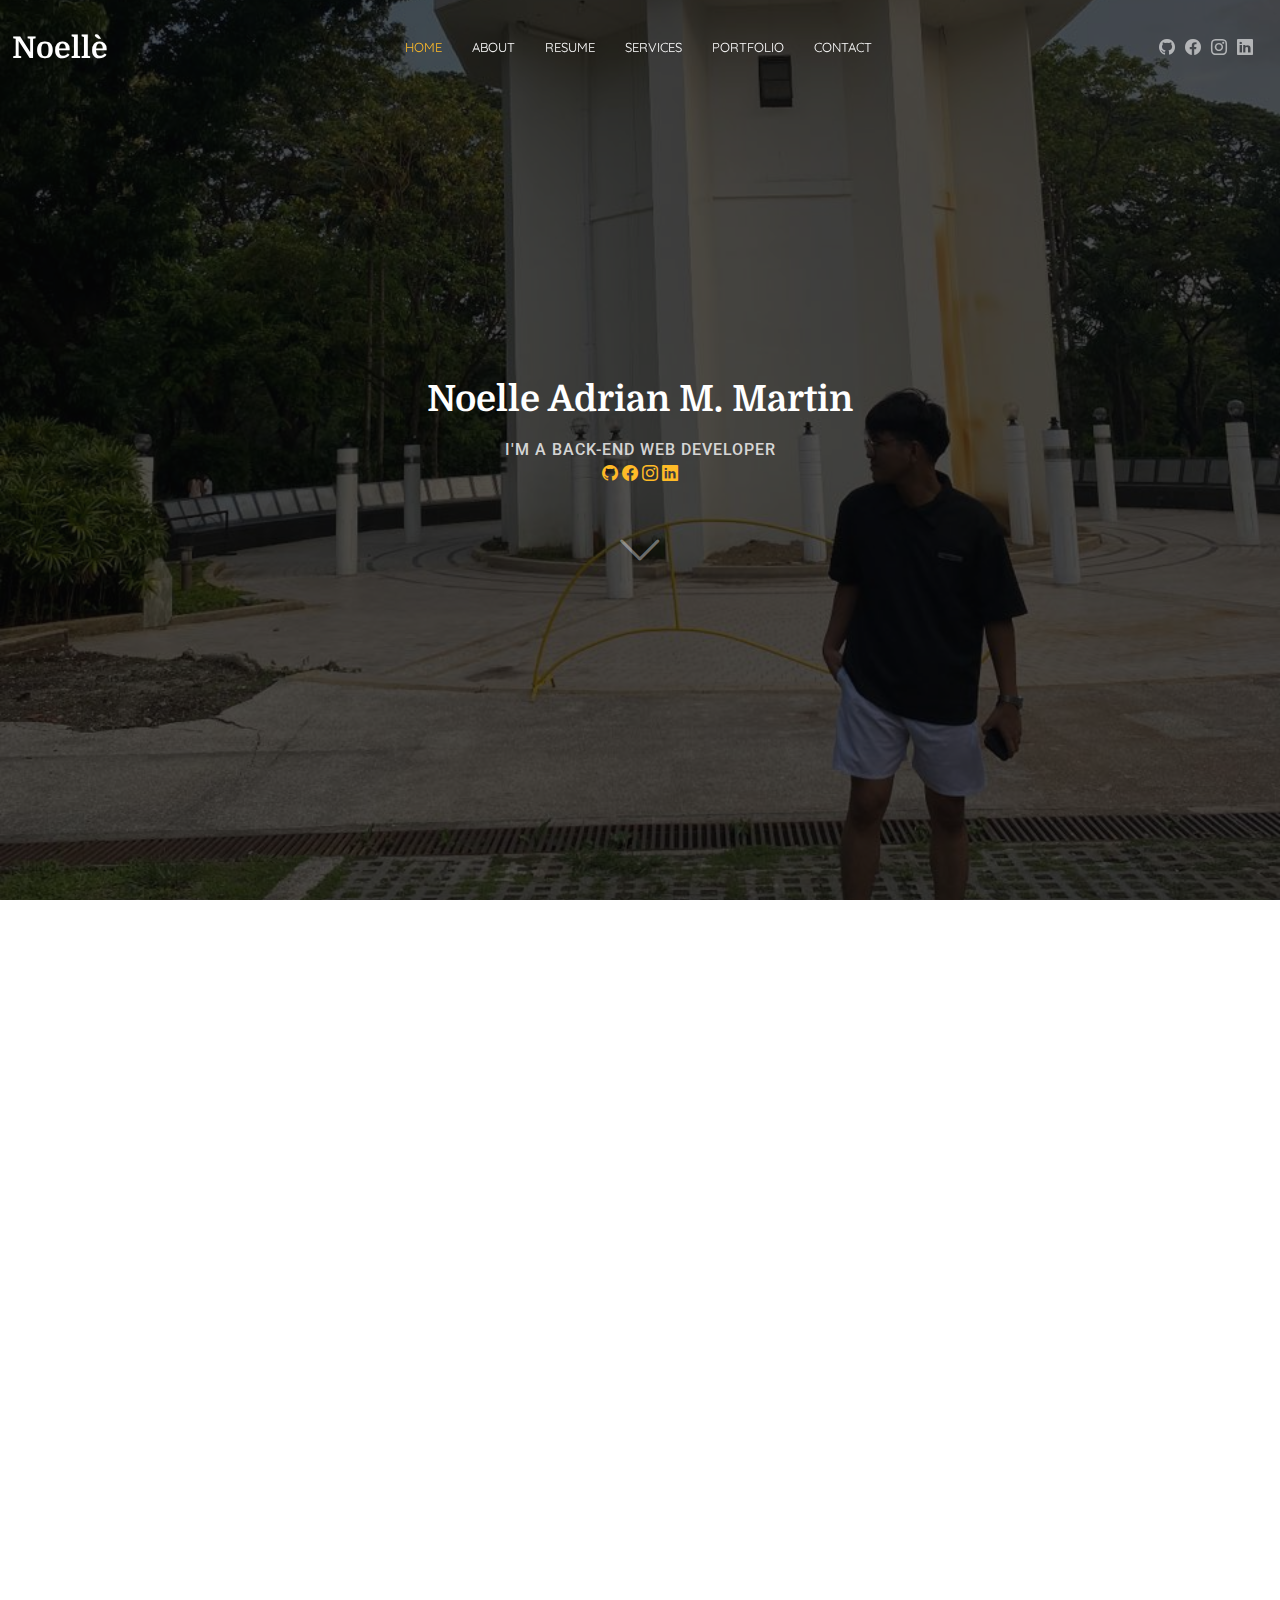
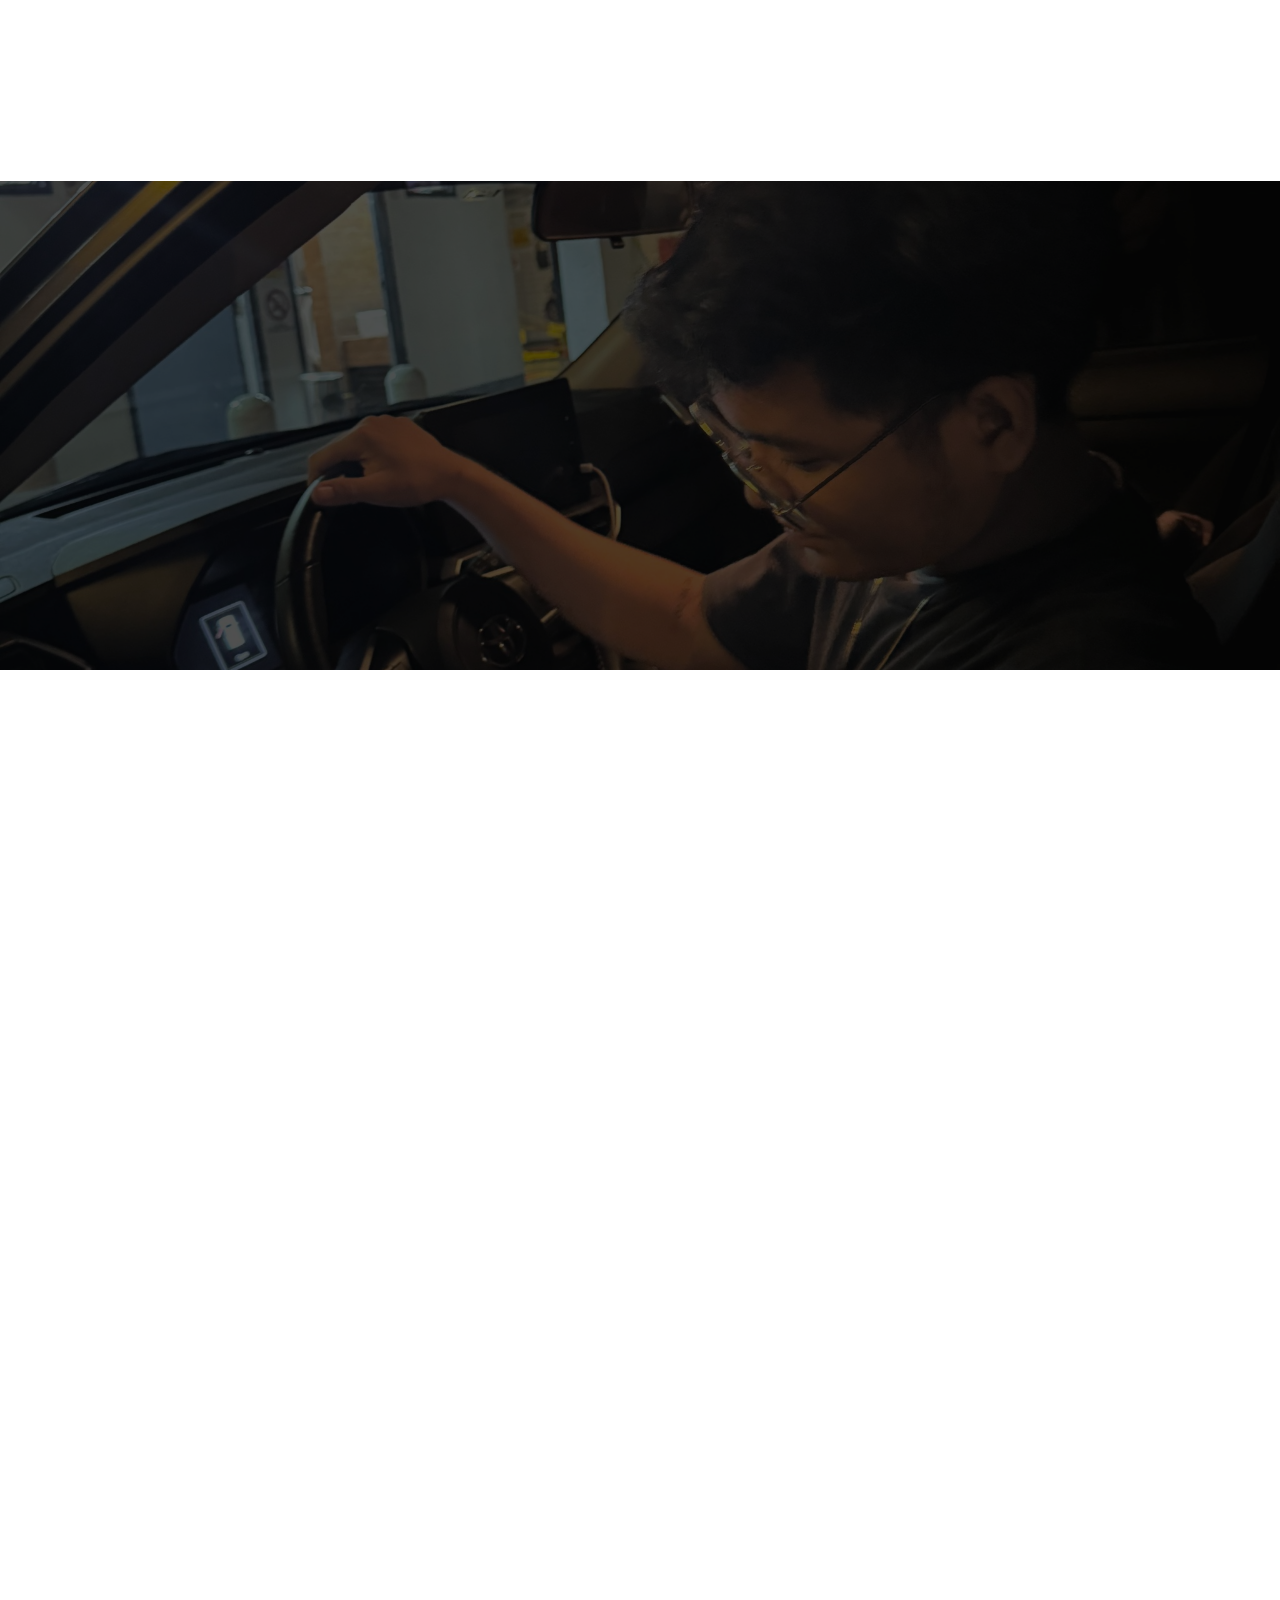
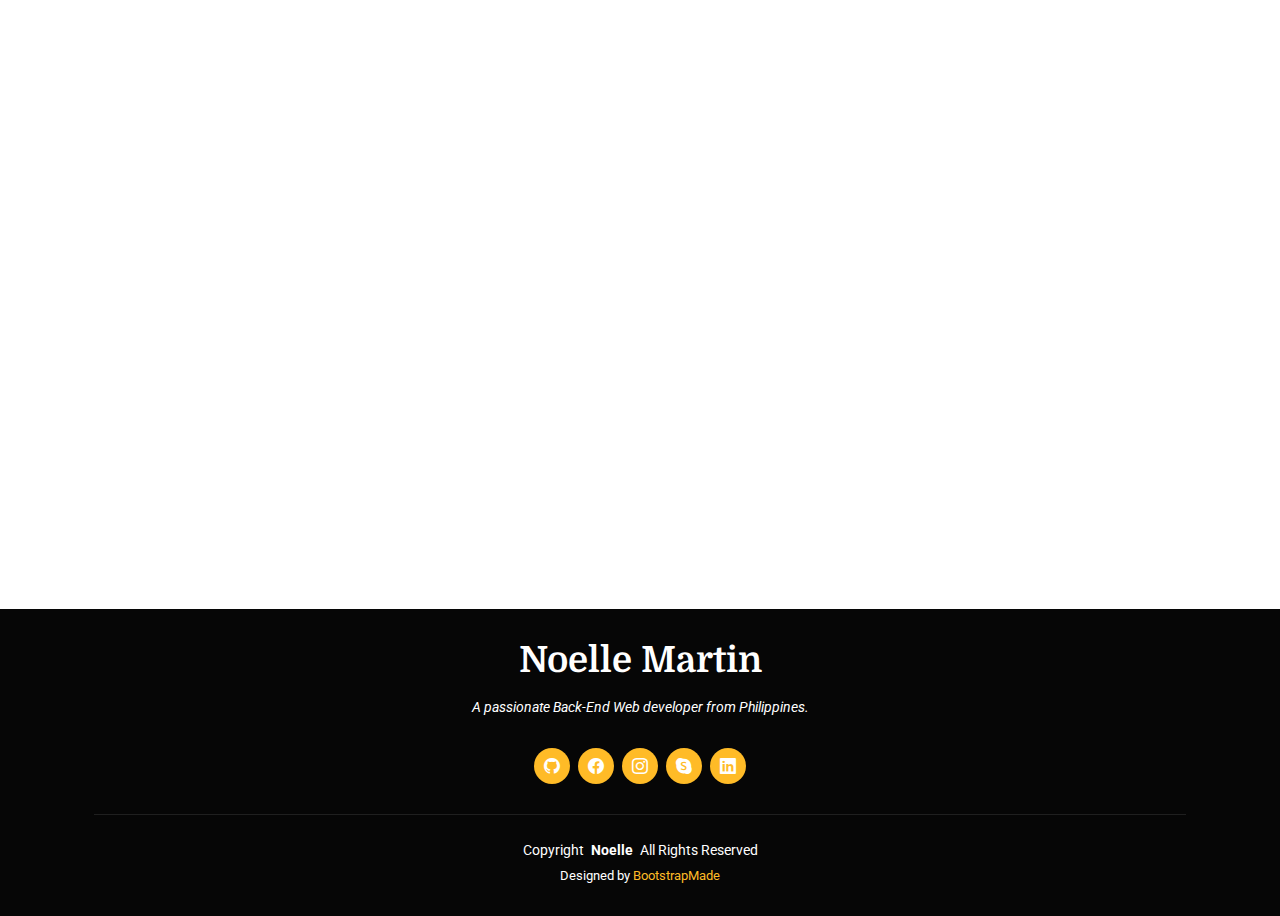
==== commit 4bc28efb: "FINAL PORTFOLIO" ====
--- a/index.html
+++ b/index.html
@@ -9,7 +9,7 @@
   <meta name="keywords" content="">
 
   <!-- Favicons -->
-  <link href="assets/img/favicon.png" rel="icon">
+  <link href="assets/img/logo.png" rel="icon">
   <link href="assets/img/apple-touch-icon.png" rel="apple-touch-icon">
 
   <!-- Fonts -->
@@ -191,7 +191,8 @@
 
             <h3 class="resume-title">Education</h3>
             <div class="resume-item">
-              <h4>Bachelor of Science in Information Technology</h4>
+              <h4>Don Honorio Ventura State University</h4>
+              <h5>Bachelor of Science in Information Technology</h5>
               <h5>2021 - 2025</h5>
               <p><em>Bacolor, 2001 Pampanga</em></p>
             </div><!-- Edn Resume Item -->
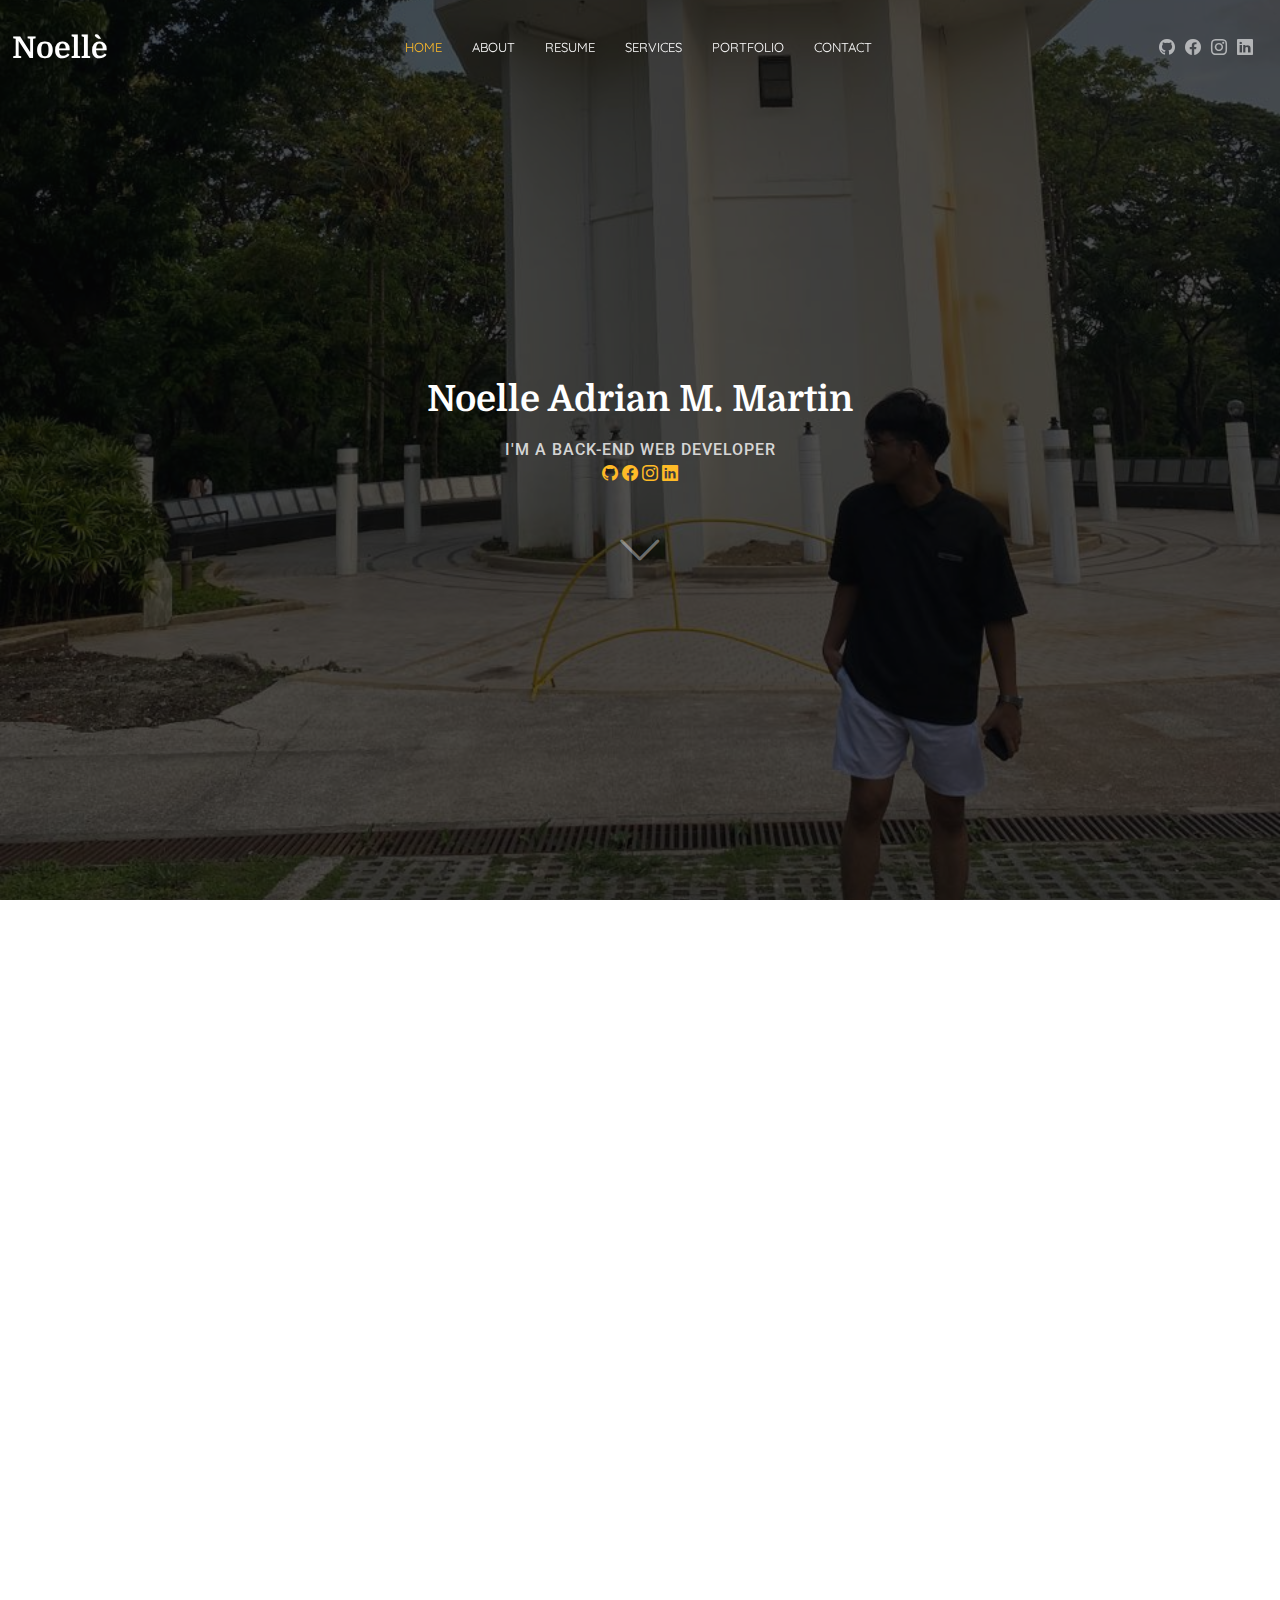
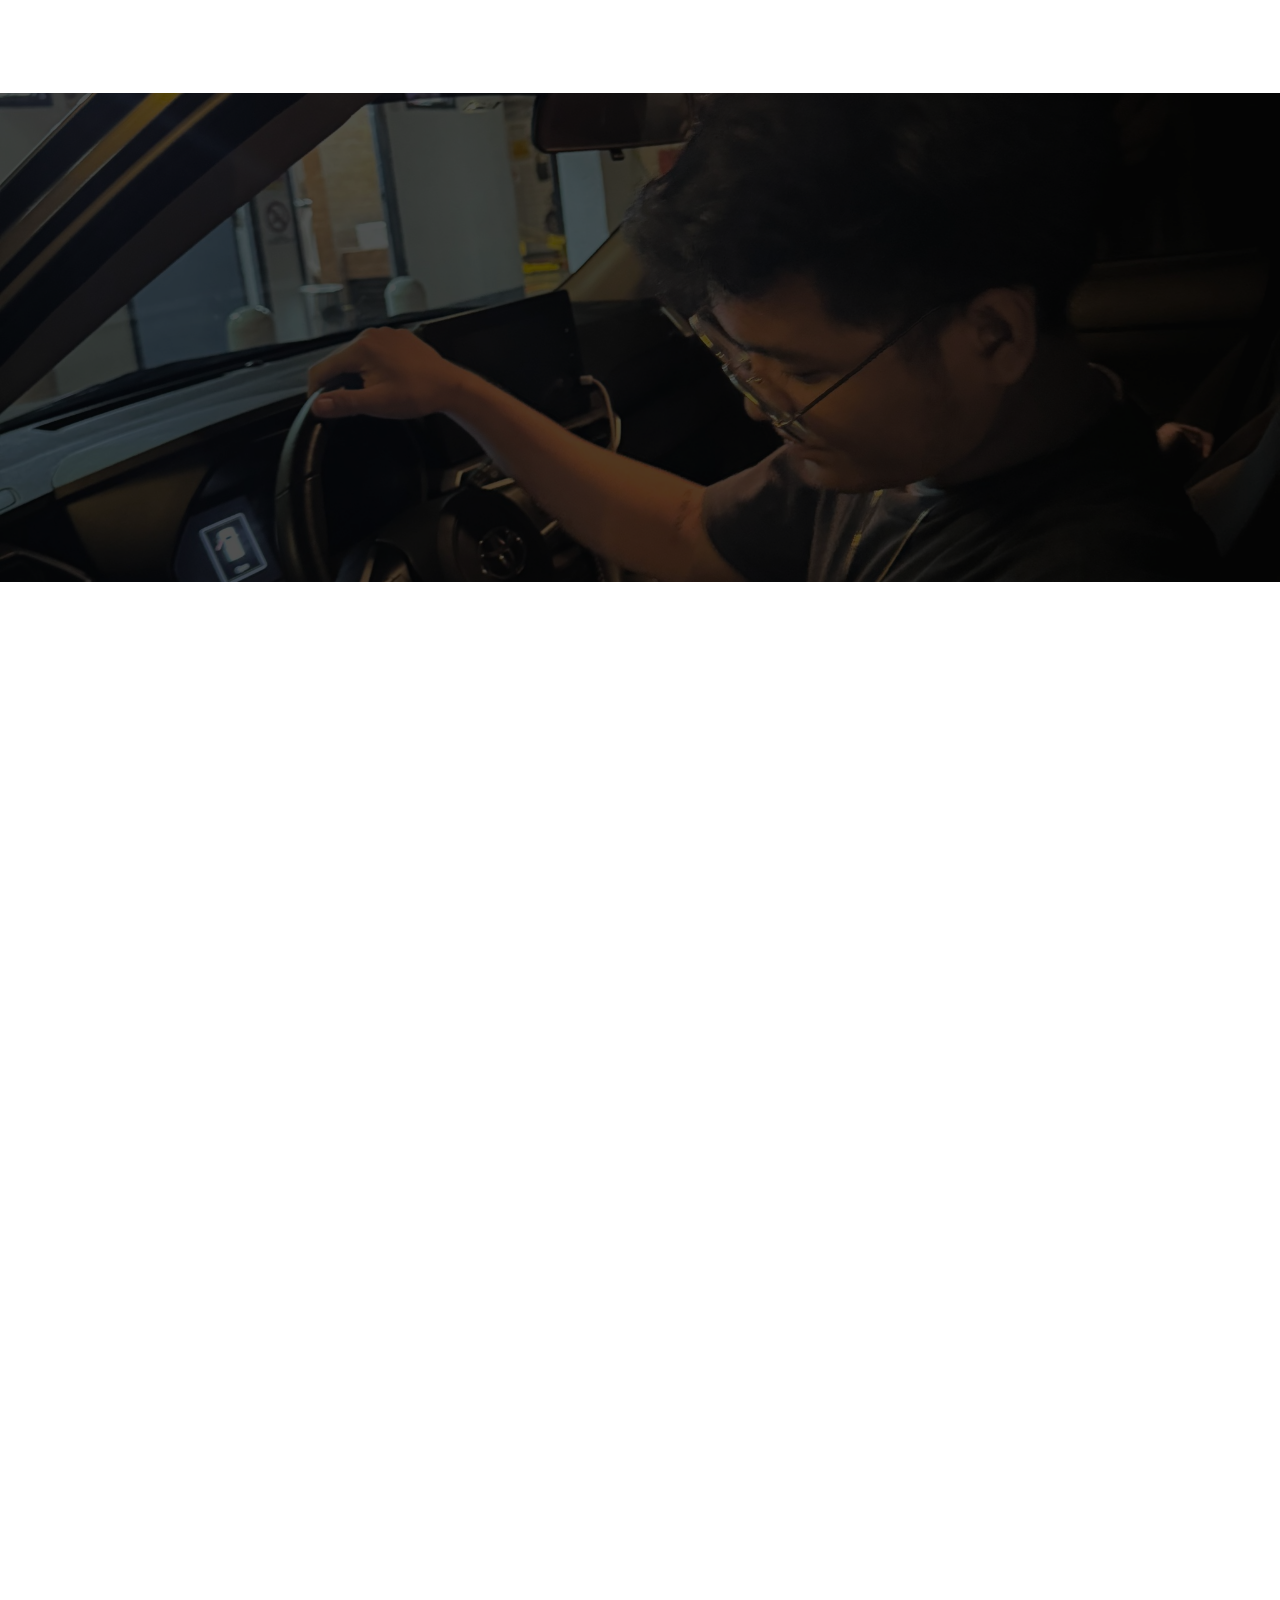
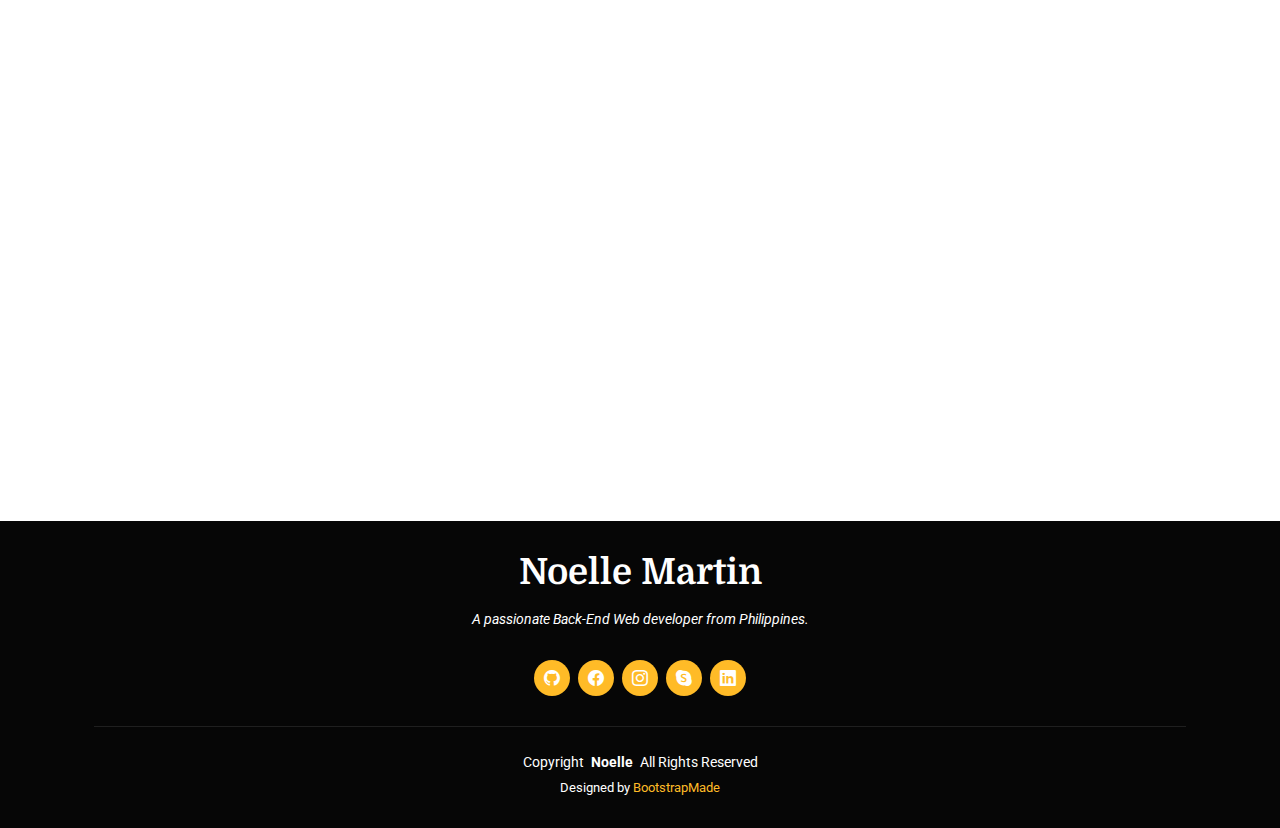
==== commit 006962d0: "FINAL PORTFOLIO" ====
--- a/index.html
+++ b/index.html
@@ -201,7 +201,7 @@
               <h4>Our Lady of Fatima University</h4>
               <h5>2018 - 2022</h5>
               <p><em>MacArthur Hwy, San Fernando, 2000 Pampanga</em></p>
-              <p>Quia nobis sequi est occaecati aut. Repudiandae et iusto quae reiciendis et quis Eius vel ratione eius unde vitae rerum voluptates asperiores voluptatem Earum molestiae consequatur neque etlon sader mart dila</p>
+              <p></p>
             </div><!-- Edn Resume Item -->
 
           </div>
